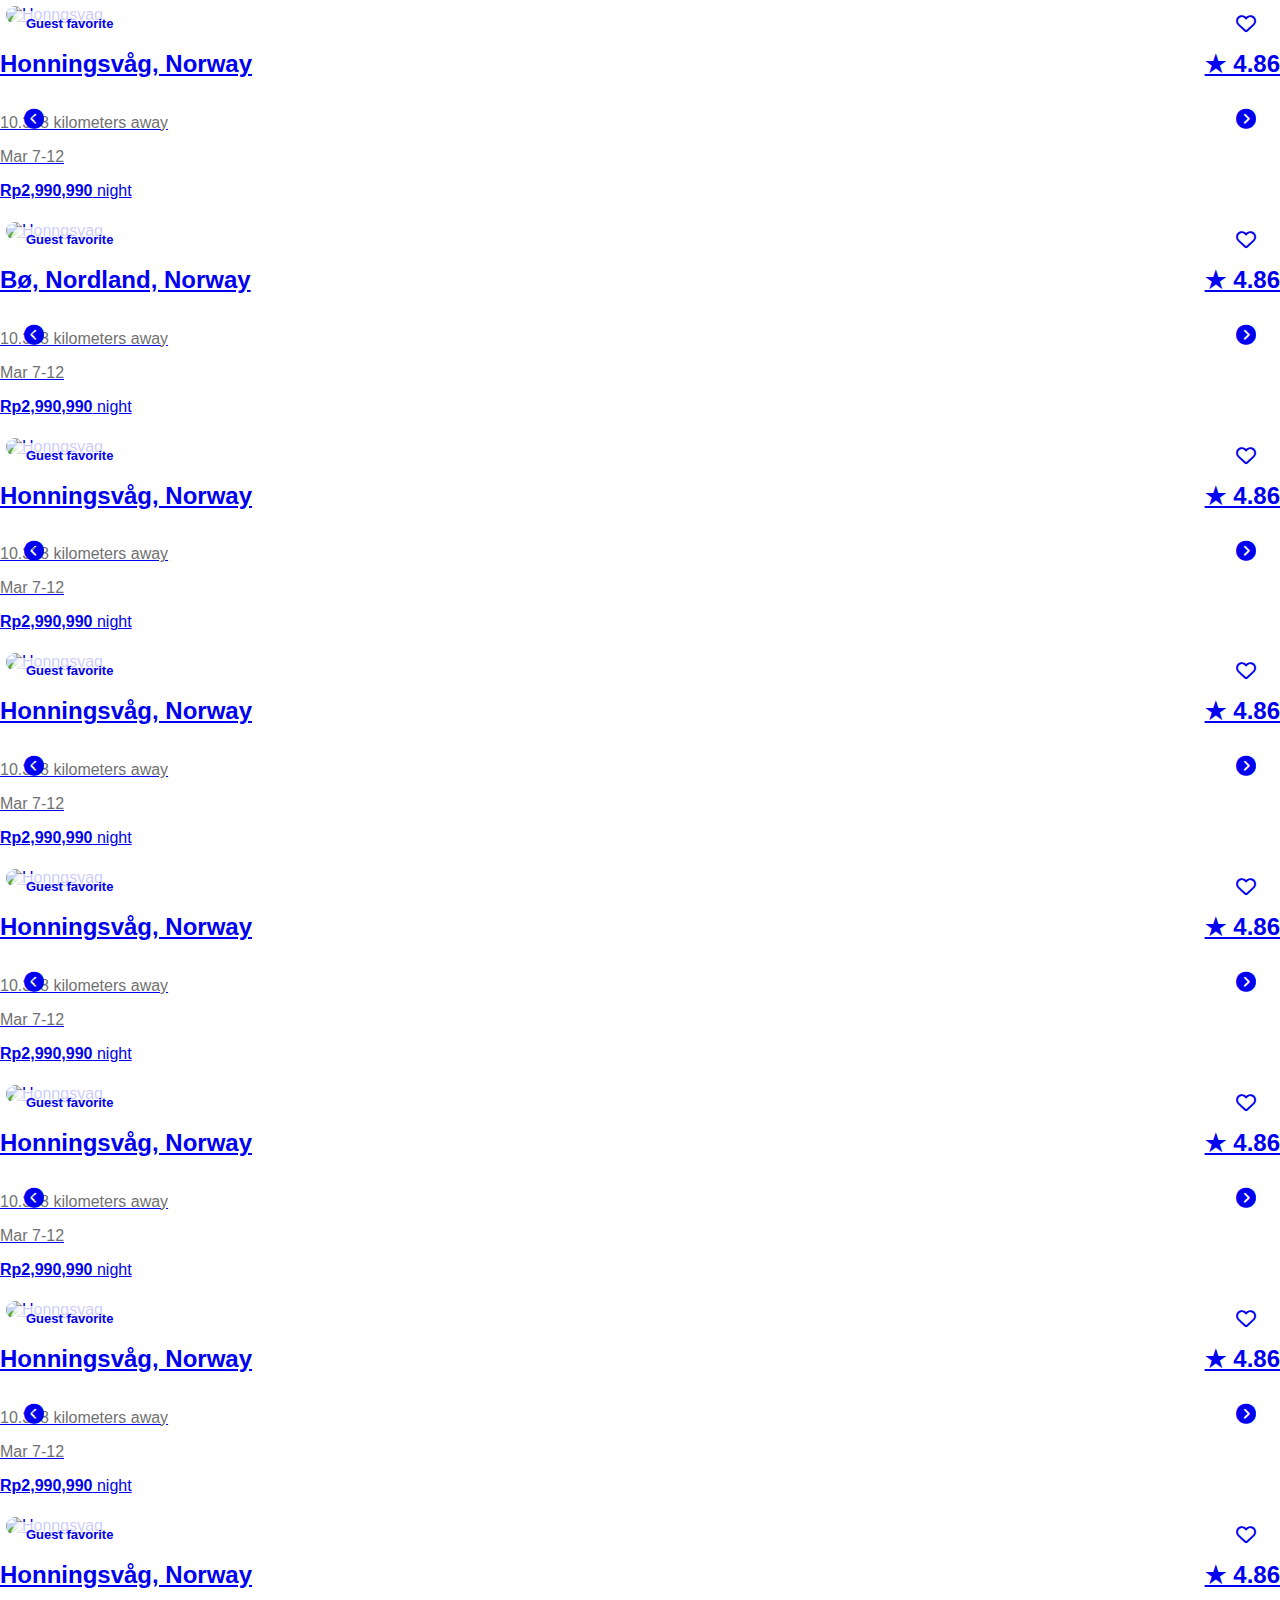
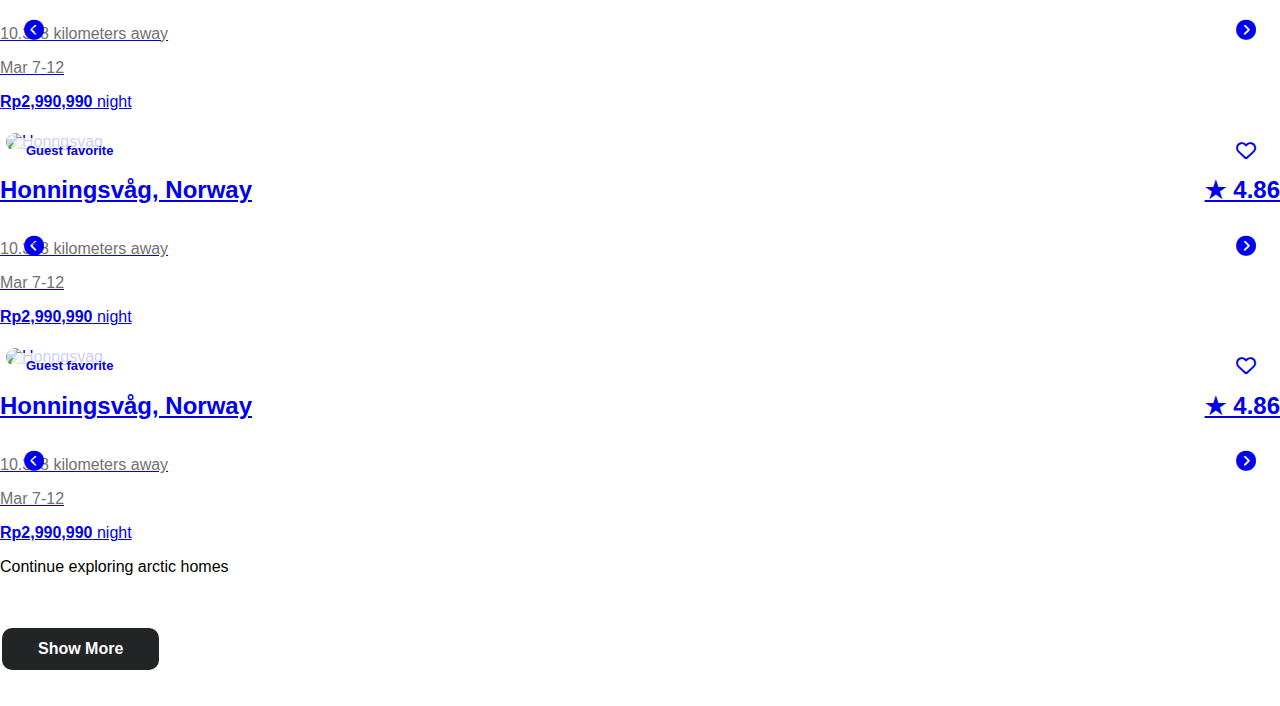
==== Home/index.html @ 11667d4b "add login signup" ====
<!DOCTYPE html>
<html lang="en">

<head>
    <meta charset="UTF-8">
    <meta name="viewport" content="width=device-width, initial-scale=1.0">
    <link rel="stylesheet" href="style.css">
    <link rel="stylesheet" href="https://cdnjs.cloudflare.com/ajax/libs/font-awesome/6.5.1/css/all.min.css">
    <script src="https://cdn.tailwindcss.com"></script>
    <link rel="icon" href=
    "https://i.pinimg.com/originals/5e/10/d7/5e10d70b73f61c76194ef63da8f5c22a.png"
              type="image/x-icon">
    <title>Airbnb | Home</title>

</head>

<body>
    <main>
        <section class="flex products">
            <a href="#">
                <div class="card-product">
                    <img class="img-products"
                        src="https://a0.muscache.com/im/pictures/miso/Hosting-850769713572940614/original/b18991bd-465f-49c8-bf20-97c45ea4c279.jpeg?im_w=720"
                        alt="Honngsvag">
                    <div class="mx-2">
                        <div>
                            <h2 class="text-fav">Guest favorite</h2>
                            <div class="zoom love-product "><i class="fa-regular fa-heart fill-white text-white"></i></div>
                            <div class="zoom arrow-product-r"><i class="fas fa-chevron-circle-right text-white"></i></div>
                            <div class="zoom arrow-product-l"><i class="fas fa-chevron-circle-left text-white"></i></div>
                        </div>
                        <div class="rating">
                            <h2>Honningsvåg, Norway</h2>
                            <h2 class="right">&#9733; 4.86</h2>
                        </div>
                        <p class="color-prdct">10.338 kilometers away</p>
                        <p class="color-prdct">Mar 7-12</p>
                        <p><strong>Rp2,990,990</strong> night</p>
                    </div>
                </div>
            </a>

            <a href="#">
                <div class="card-product">
                    <img class="img-products"
                        src="https://a0.muscache.com/im/pictures/miso/Hosting-50545526/original/af14ce0b-481e-41be-88d1-b84758f578e5.jpeg?im_w=720"
                        alt="Honngsvag">
                    <div class="mx-2">
                        <div>
                            <h2 class="text-fav">Guest favorite</h2>
                            <div class="zoom love-product "><i class="fa-regular fa-heart fill-white text-white"></i></div>
                            <div class="zoom arrow-product-r"><i class="fas fa-chevron-circle-right text-white"></i></div>
                            <div class="zoom arrow-product-l"><i class="fas fa-chevron-circle-left text-white"></i></div>
                        </div>
                        <div class="rating">
                            <h2>Bø, Nordland, Norway</h2>
                            <h2 class="right">&#9733; 4.86</h2>
                        </div>
                        <p class="color-prdct">10.338 kilometers away</p>
                        <p class="color-prdct">Mar 7-12</p>
                        <p><strong>Rp2,990,990</strong> night</p>
                    </div>
                </div>
            </a>

            <a href="#">
                <div class="card-product">
                    <img class="img-products"
                        src="https://a0.muscache.com/im/pictures/181d4be2-6cb2-4306-94bf-89aa45c5de66.jpg?im_w=720"
                        alt="Honngsvag">
                    <div class="mx-2">
                        <div>
                            <h2 class="text-fav">Guest favorite</h2>
                            <div class="zoom love-product "><i class="fa-regular fa-heart fill-white text-white"></i></div>
                            <div class="zoom arrow-product-r"><i class="fas fa-chevron-circle-right text-white"></i></div>
                            <div class="zoom arrow-product-l"><i class="fas fa-chevron-circle-left text-white"></i></div>
                        </div>
                        <div class="rating">
                            <h2>Honningsvåg, Norway</h2>
                            <h2 class="right">&#9733; 4.86</h2>
                        </div>
                        <p class="color-prdct">10.338 kilometers away</p>
                        <p class="color-prdct">Mar 7-12</p>
                        <p><strong>Rp2,990,990</strong> night</p>
                    </div>
                </div>
            </a>

            <a href="#">
                <div class="card-product">
                    <img class="img-products"
                        src="https://a0.muscache.com/im/pictures/be5ec43d-245a-4c09-9bb7-a5e1b8eb56b3.jpg?im_w=320"
                        alt="Honngsvag">
                    <div class="mx-2">
                        <div>
                            <h2 class="text-fav">Guest favorite</h2>
                            <div class="zoom love-product "><i class="fa-regular fa-heart fill-white text-white"></i></div>
                            <div class="zoom arrow-product-r"><i class="fas fa-chevron-circle-right text-white"></i></div>
                            <div class="zoom arrow-product-l"><i class="fas fa-chevron-circle-left text-white"></i></div>
                        </div>
                        <div class="rating">
                            <h2>Honningsvåg, Norway</h2>
                            <h2 class="right">&#9733; 4.86</h2>
                        </div>
                        <p class="color-prdct">10.338 kilometers away</p>
                        <p class="color-prdct">Mar 7-12</p>
                        <p><strong>Rp2,990,990</strong> night</p>
                    </div>
                </div>
            </a>

            <a href="#">
                <div class="card-product">
                    <img class="img-products"
                        src="https://a0.muscache.com/im/pictures/miso/Hosting-759790852861911349/original/1af736a3-de22-4c2a-9a0b-1b6eaac7f7e6.jpeg?im_w=320"
                        alt="Honngsvag">
                    <div class="mx-2">
                        <div>
                            <h2 class="text-fav">Guest favorite</h2>
                            <div class="zoom love-product "><i class="fa-regular fa-heart fill-white text-white"></i></div>
                            <div class="zoom arrow-product-r"><i class="fas fa-chevron-circle-right text-white"></i></div>
                            <div class="zoom arrow-product-l"><i class="fas fa-chevron-circle-left text-white"></i></div>
                        </div>
                        <div class="rating">
                            <h2>Honningsvåg, Norway</h2>
                            <h2 class="right">&#9733; 4.86</h2>
                        </div>
                        <p class="color-prdct">10.338 kilometers away</p>
                        <p class="color-prdct">Mar 7-12</p>
                        <p><strong>Rp2,990,990</strong> night</p>
                    </div>
                </div>
            </a>

            <a href="#">
                <div class="card-product">
                    <img class="img-products"
                        src="https://a0.muscache.com/im/pictures/miso/Hosting-576388435268826012/original/d9ff6c5a-8bdf-4ed6-a1e0-57ec942af052.jpeg?im_w=320"
                        alt="Honngsvag">
                    <div class="mx-2">
                        <div>
                            <h2 class="text-fav">Guest favorite</h2>
                            <div class="zoom love-product "><i class="fa-regular fa-heart fill-white text-white"></i></div>
                            <div class="zoom arrow-product-r"><i class="fas fa-chevron-circle-right text-white"></i></div>
                            <div class="zoom arrow-product-l"><i class="fas fa-chevron-circle-left text-white"></i></div>
                        </div>
                        <div class="rating">
                            <h2>Honningsvåg, Norway</h2>
                            <h2 class="right">&#9733; 4.86</h2>
                        </div>
                        <p class="color-prdct">10.338 kilometers away</p>
                        <p class="color-prdct">Mar 7-12</p>
                        <p><strong>Rp2,990,990</strong> night</p>
                    </div>
                </div>
            </a>

            <a href="#">
                <div class="card-product">
                    <img class="img-products"
                        src="https://a0.muscache.com/im/pictures/miso/Hosting-51907005/original/9c25628e-1da0-4ee4-b08e-dbb361a9d0fc.jpeg?im_w=320"
                        alt="Honngsvag">
                    <div class="mx-2">
                        <div>
                            <h2 class="text-fav">Guest favorite</h2>
                            <div class="zoom love-product "><i class="fa-regular fa-heart fill-white text-white"></i></div>
                            <div class="zoom arrow-product-r"><i class="fas fa-chevron-circle-right text-white"></i></div>
                            <div class="zoom arrow-product-l"><i class="fas fa-chevron-circle-left text-white"></i></div>
                        </div>
                        <div class="rating">
                            <h2>Honningsvåg, Norway</h2>
                            <h2 class="right">&#9733; 4.86</h2>
                        </div>
                        <p class="color-prdct">10.338 kilometers away</p>
                        <p class="color-prdct">Mar 7-12</p>
                        <p><strong>Rp2,990,990</strong> night</p>
                    </div>
                </div>
            </a>

            <a href="#">
                <div class="card-product">
                    <img class="img-products"
                        src="https://a0.muscache.com/im/pictures/miso/Hosting-819388677657885788/original/64fb73af-00ae-4266-b5ba-bef083f0f4b9.jpeg?im_w=320"
                        alt="Honngsvag">
                    <div class="mx-2">
                        <div>
                            <h2 class="text-fav">Guest favorite</h2>
                            <div class="zoom love-product "><i class="fa-regular fa-heart fill-white text-white"></i></div>
                            <div class="zoom arrow-product-r"><i class="fas fa-chevron-circle-right text-white"></i></div>
                            <div class="zoom arrow-product-l"><i class="fas fa-chevron-circle-left text-white"></i></div>
                        </div>
                        <div class="rating">
                            <h2>Honningsvåg, Norway</h2>
                            <h2 class="right">&#9733; 4.86</h2>
                        </div>
                        <p class="color-prdct">10.338 kilometers away</p>
                        <p class="color-prdct">Mar 7-12</p>
                        <p><strong>Rp2,990,990</strong> night</p>
                    </div>
                </div>
            </a>

            <a href="#">
                <div class="card-product">
                    <img class="img-products"
                        src="https://a0.muscache.com/im/pictures/158e4e87-3fb7-4d08-aecd-696dbe3e45a0.jpg?im_w=320"
                        alt="Honngsvag">
                    <div class="mx-2">
                        <div>
                            <h2 class="text-fav">Guest favorite</h2>
                            <div class="zoom love-product "><i class="fa-regular fa-heart fill-white text-white"></i></div>
                            <div class="zoom arrow-product-r"><i class="fas fa-chevron-circle-right text-white"></i></div>
                            <div class="zoom arrow-product-l"><i class="fas fa-chevron-circle-left text-white"></i></div>
                        </div>
                        <div class="rating">
                            <h2>Honningsvåg, Norway</h2>
                            <h2 class="right">&#9733; 4.86</h2>
                        </div>
                        <p class="color-prdct">10.338 kilometers away</p>
                        <p class="color-prdct">Mar 7-12</p>
                        <p><strong>Rp2,990,990</strong> night</p>
                    </div>
                </div>
            </a>

            <a href="#">
                <div class="card-product">
                    <img class="img-products"
                        src="https://a0.muscache.com/im/pictures/3ada8472-2788-4ded-ba72-88437f5b57d5.jpg?im_w=320"
                        alt="Honngsvag">
                    <div class="mx-2">
                        <div>
                            <h2 class="text-fav">Guest favorite</h2>
                            <div class="zoom love-product "><i class="fa-regular fa-heart fill-white text-white"></i></div>
                            <div class="zoom arrow-product-r"><i class="fas fa-chevron-circle-right text-white"></i></div>
                            <div class="zoom arrow-product-l"><i class="fas fa-chevron-circle-left text-white"></i></div>
                        </div>
                        <div class="rating">
                            <h2>Honningsvåg, Norway</h2>
                            <h2 class="right">&#9733; 4.86</h2>
                        </div>
                        <p class="color-prdct">10.338 kilometers away</p>
                        <p class="color-prdct">Mar 7-12</p>
                        <p><strong>Rp2,990,990</strong> night</p>
                    </div>
                </div>
            </a>
        </section>
        <div class="my-16 text-center">
            <p class="font-bold">Continue exploring arctic homes</p>
            <button class=" my-6 button button1">Show More</button>
        </div>
        </div>
    </main>
</body>

</html>
---- Home/style.css ----
body {
    font-family: 'Arial', sans-serif;
    margin: 0;
    padding: 0;
}
.card-product{
    position: relative;
}
.products{
flex-wrap:wrap;
align-items: center;
justify-content: center;
}
.color-prdct{
    color: #717171;
}
.img-products{
    width:250px;
    height:250px;
    border-radius:10px;
    margin:6px;
    object-fit: cover;
}
.text-fav {
    font-size:small;
    position: absolute;
    margin:6px;
    top: 5px;
    left: 5px;
    background-color: rgba(255, 255, 255, 0.8); /* Adjust the background color and opacity */
    padding: 5px 15px;
    border-radius: 40px;
    box-sizing: border-box;
    -webkit-user-select:none;
    -moz-user-select:none;
    user-select:none;
  }
.rating{
    display:flex;
    justify-content:space-between;
}
.button {
    background-color: #222425 ;
    font-weight: bold;
    border: none;
    color: white;
    padding: 12px 36px;
    text-align: center;
    text-decoration: none;
    display: inline-block;
    font-size: 16px;
    margin: 36px 2px;
    transition-duration: 0.4s;
    cursor: pointer;
  }

.button1 {
    background-color:#222425; 
    color: white; 
    border:none;
    border-radius: 10px;
  }
  
  .button1:hover {
    background-color: black;
    color: white;
  }

  .zoom {
    transition: transform .2s; /* Animation */
    margin: 0 auto;
    transform: scale(1.25)
  }
  .zoom:hover {
    transform: scale(1.5); /* (150% zoom - Note: if the zoom is too large, it will go outside of the viewport) */
  }

  .love-product{
    position: absolute;
    margin: 6px;
    top: 5px;
    right: 5px;
    padding: 5px 15px;
  }

  .arrow-product-r{
    position: absolute;
    margin: 6px;
    top: 100px;
    right: 5px;
    padding: 5px 15px;
  }

  .arrow-product-l{
    position: absolute;
    margin: 6px;
    top: 100px;
    left: 5px;
    padding: 5px 15px;
  }
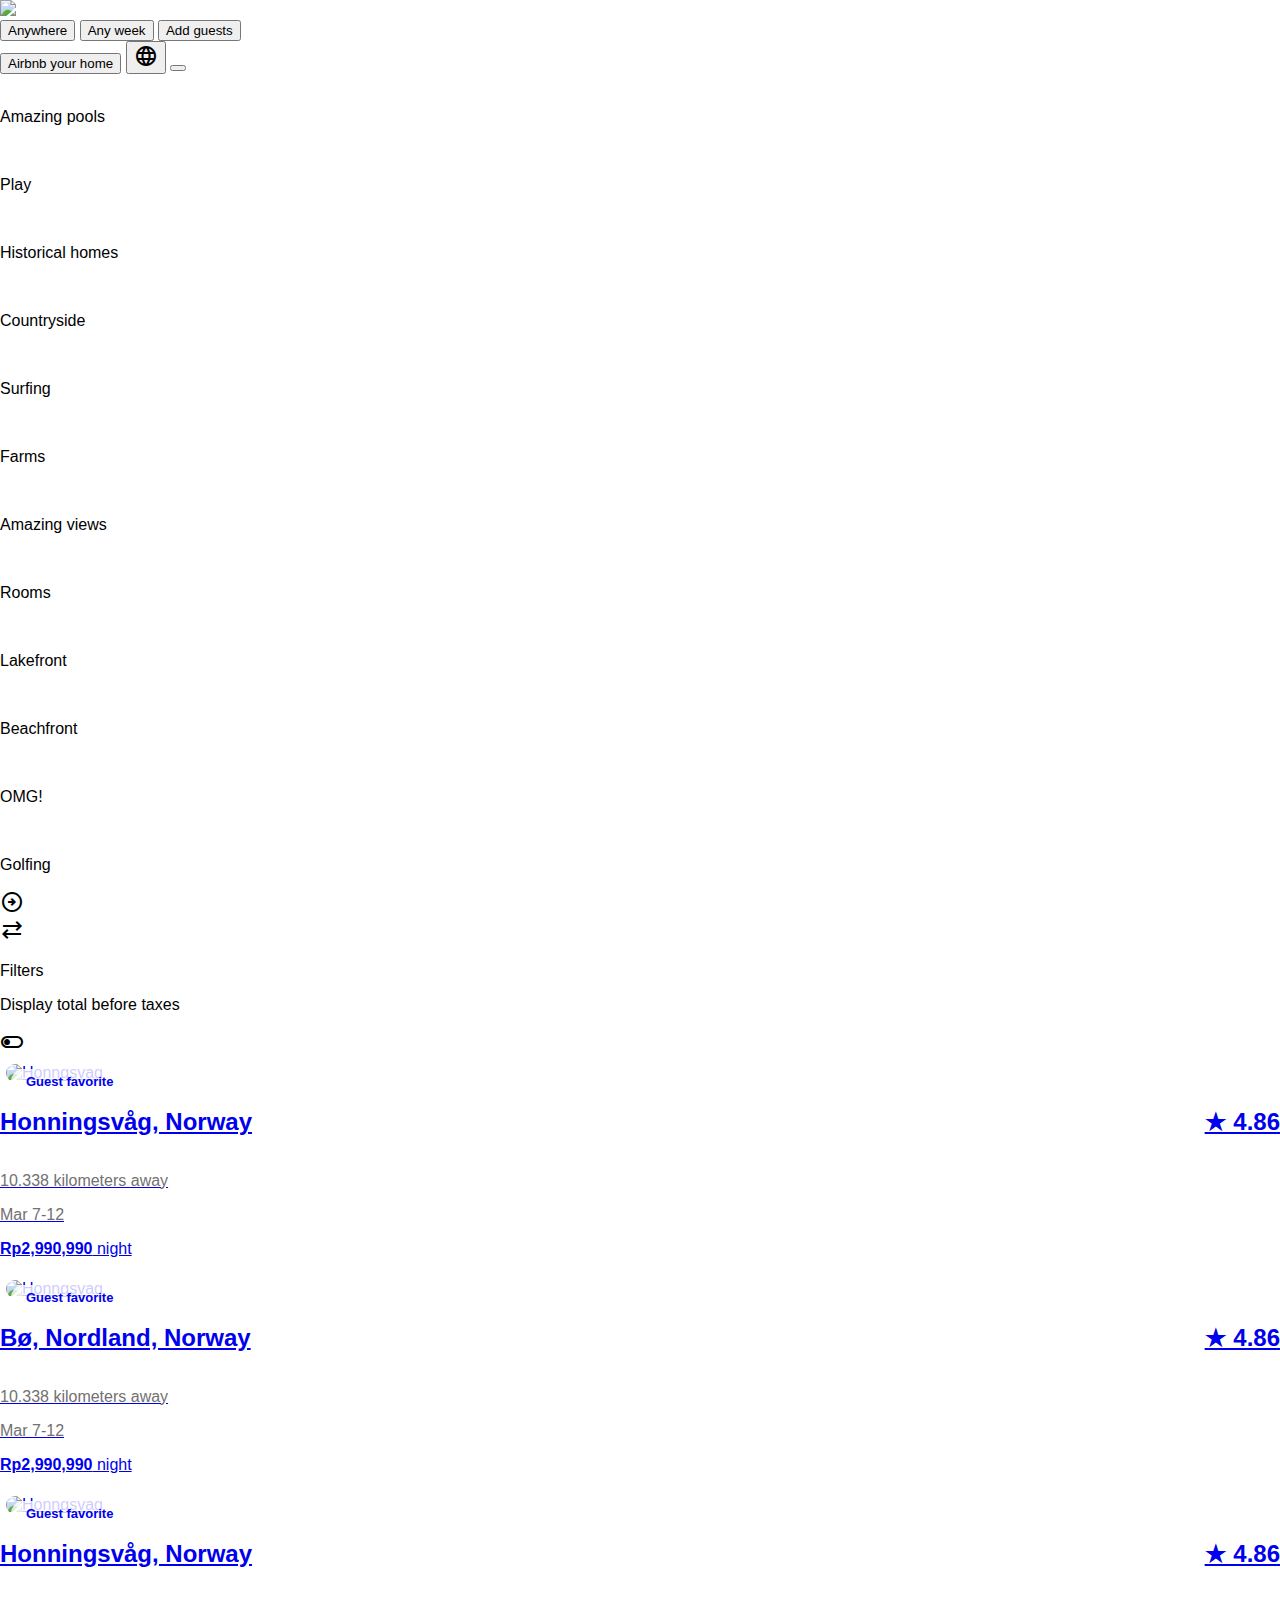
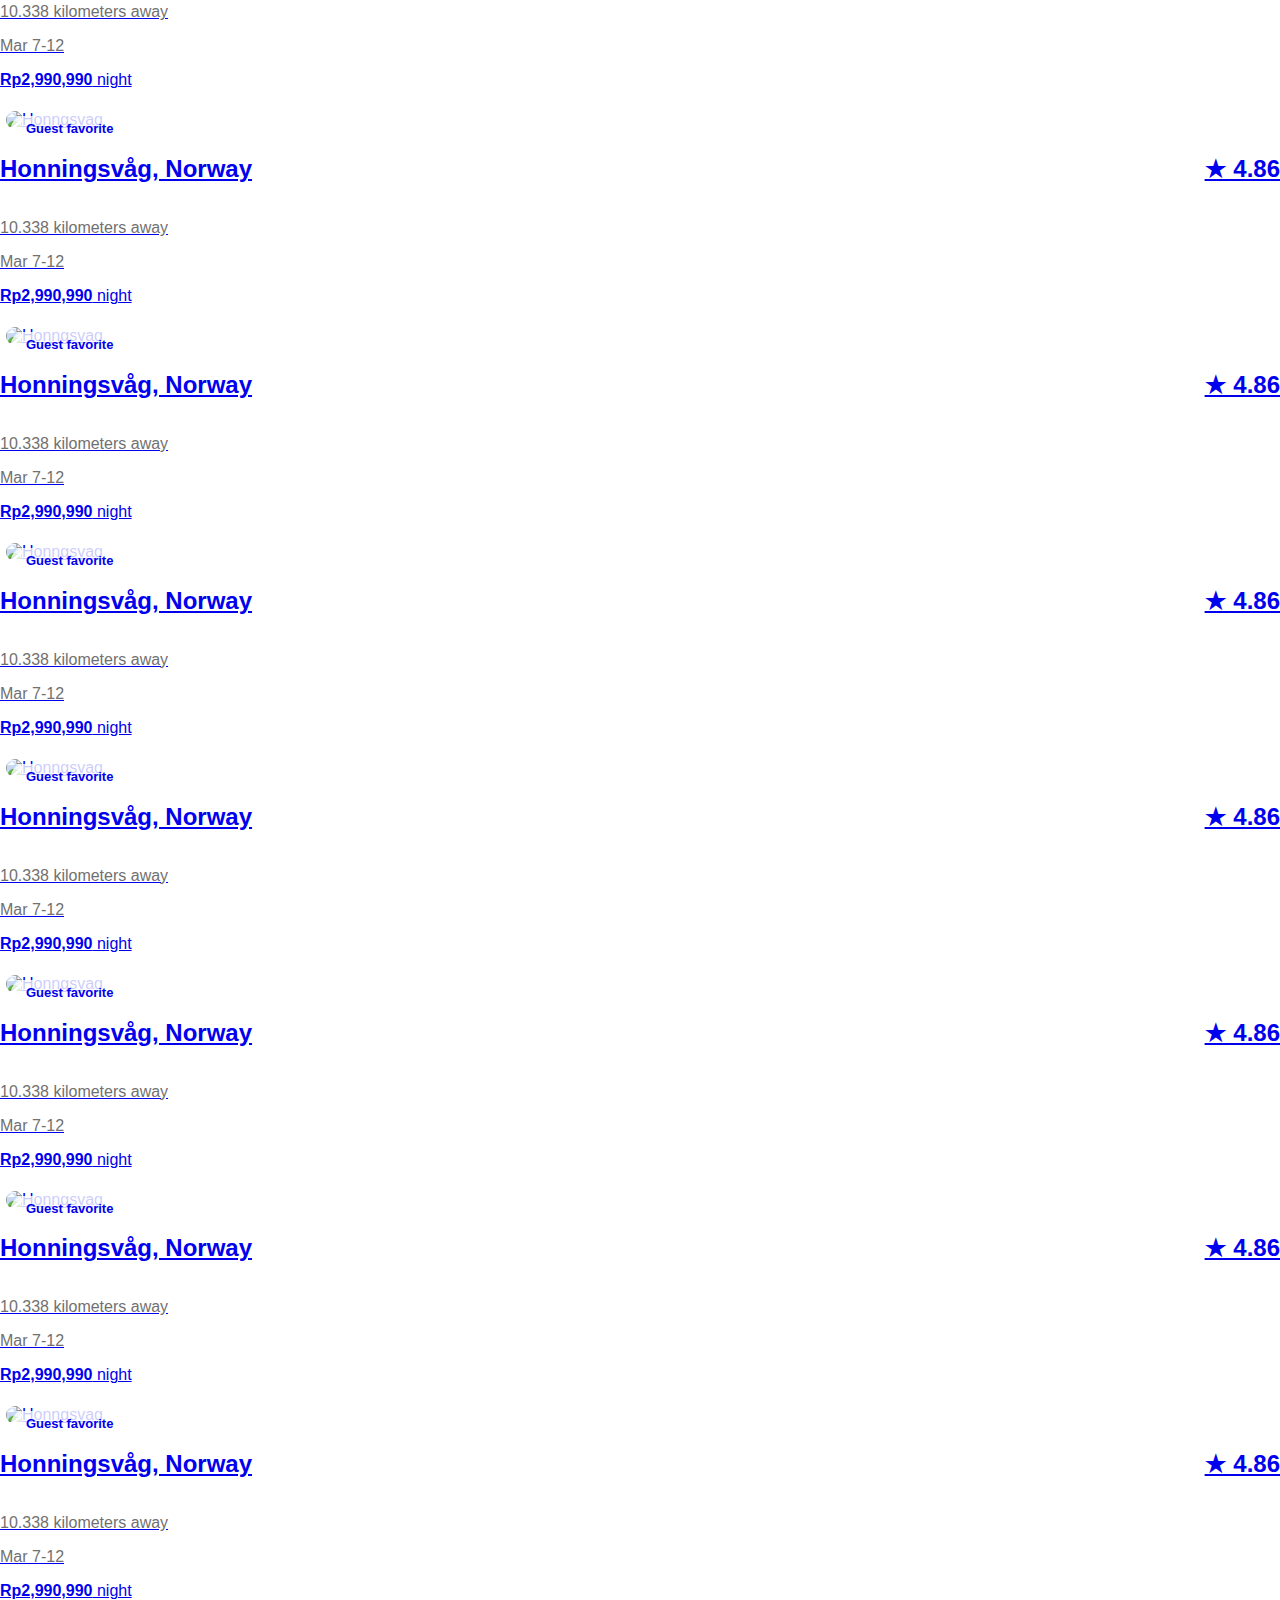
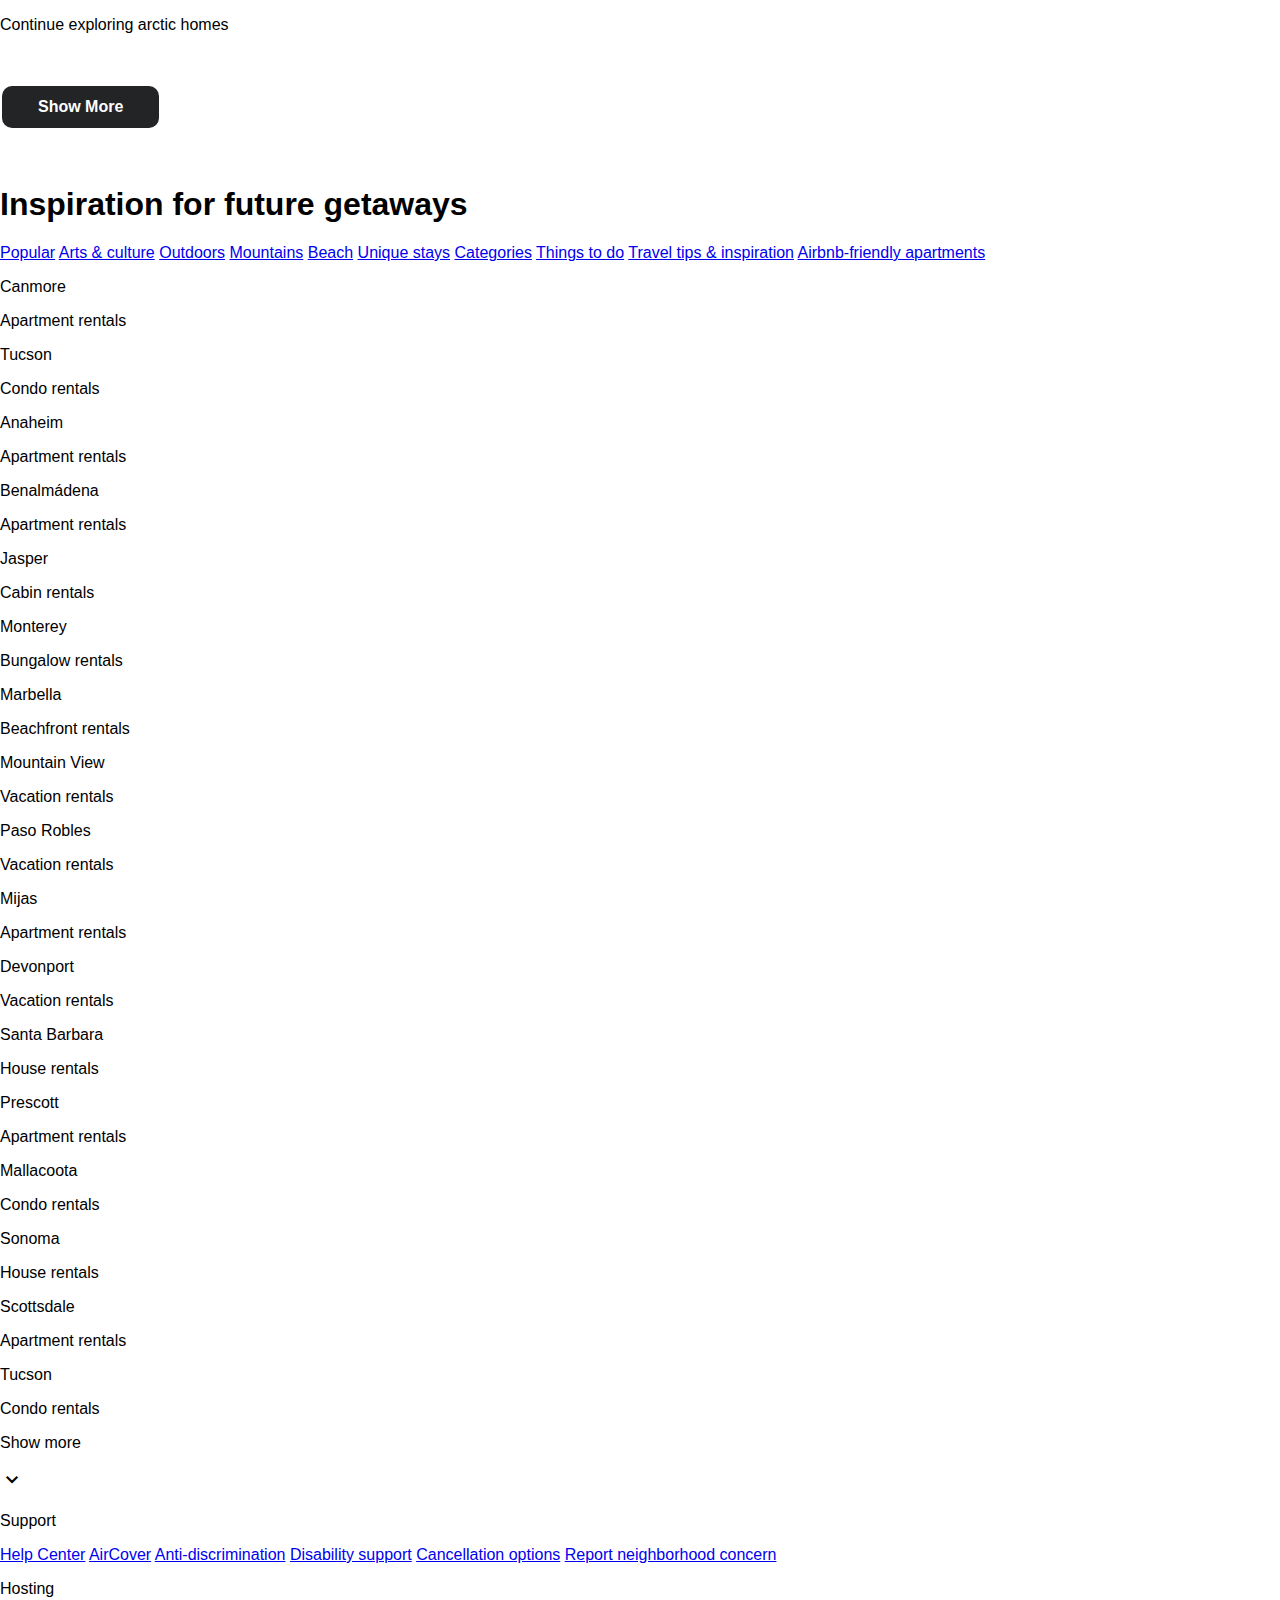
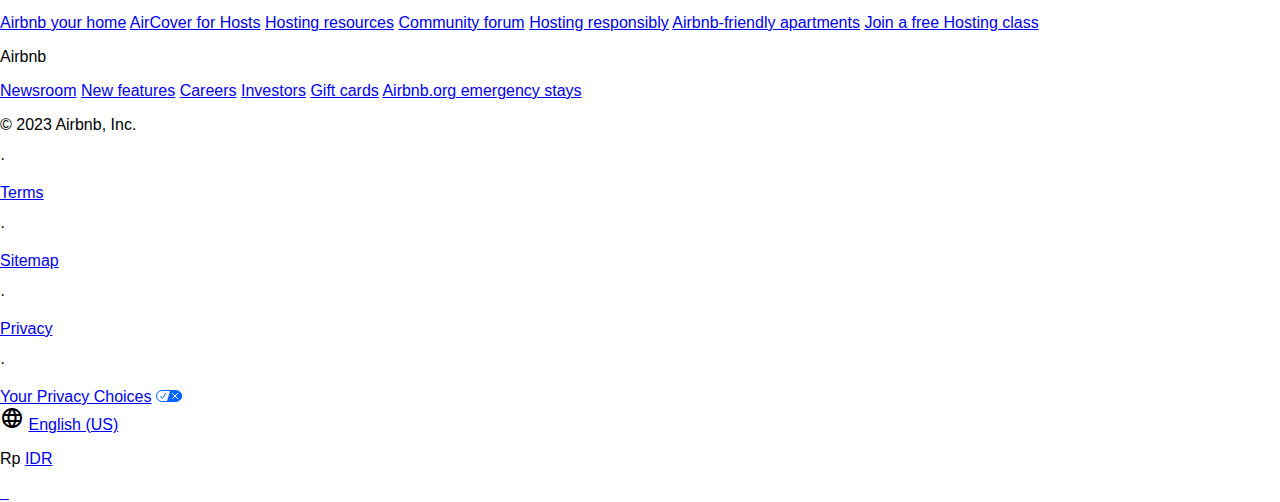
==== commit 8580b7eb: "home" ====
--- a/Home/index.html
+++ b/Home/index.html
@@ -3,18 +3,130 @@
 
 <head>
     <meta charset="UTF-8">
+    <meta http-equiv="X-UA-Compatible" content="IE=edge">
     <meta name="viewport" content="width=device-width, initial-scale=1.0">
-    <link rel="stylesheet" href="style.css">
-    <link rel="stylesheet" href="https://cdnjs.cloudflare.com/ajax/libs/font-awesome/6.5.1/css/all.min.css">
+    <link rel="stylesheet" href="https://cdnjs.cloudflare.com/ajax/libs/font-awesome/6.5.1/css/all.min.css"
+        integrity="sha512-DTOQO9RWCH3ppGqcWaEA1BIZOC6xxalwEsw9c2QQeAIftl+Vegovlnee1c9QX4TctnWMn13TZye+giMm8e2LwA=="
+        crossorigin="anonymous" referrerpolicy="no-referrer" />
+    <link rel="stylesheet" href="https://fonts.googleapis.com/css2?family=Material+Symbols+Outlined" />
+     <link rel="stylesheet" href="style.css">
     <script src="https://cdn.tailwindcss.com"></script>
-    <link rel="icon" href=
-    "https://i.pinimg.com/originals/5e/10/d7/5e10d70b73f61c76194ef63da8f5c22a.png"
-              type="image/x-icon">
     <title>Airbnb | Home</title>
 
 </head>
 
 <body>
+    <header>
+        <div
+            class="h-20 w-screen py-[10px] flex justify-between ps-8 pe-16 w-screen border-b-[1px] items-center fixed top-0 bg-white z-50">
+            <img src="https://upload.wikimedia.org/wikipedia/commons/thumb/6/69/Airbnb_Logo_B%C3%A9lo.svg/1200px-Airbnb_Logo_B%C3%A9lo.svg.png"
+                class=" object-cover w-28">
+            <div class="pl-[200px] px-8">
+                <div
+                    class="flex items-center justify-start w-[340px] rounded-full shadow-sm hover:shadow-md h-12 border">
+                    <button class="border-r-2 border-gray-100 px-4 text-sm font-medium">Anywhere</button>
+                    <button class="border-r-2 border-gray-100 px-4 text-sm font-medium">Any week</button>
+                    <button class="border-gray-100 px-4 gray-text text-sm font-medium">Add guests</button>
+                    <i class="fa-solid fa-magnifying-glass bg-red-500 text-white rounded-full p-2 hover:bg-red-600"></i>
+                </div>
+            </div>
+
+            <div>
+                <div class="flex justify-end items-center gap-1">
+                    <button class="px-4 py-3 text-sm font-medium hover:bg-gray-100 hover:rounded-full">Airbnb your
+                        home</button>
+                    <button class="p-3 flex items-center text-sm font-medium hover:bg-gray-100 hover:rounded-full">
+                        <span class="material-symbols-outlined">language</span>
+                    </button>
+                    <a href="#"
+                        class="flex justify-evenly items-center gap-2 rounded-full border shadow-sm h-10 w-20 py-6 pl-3 pr-2 hover:shadow-md hover:cursor-pointer">
+                        <i class="fa-solid fa-bars"></i>
+                        <button class="bg-gray-500 text-white rounded-full text-center w-7 h-7"><i
+                                class="fa-solid fa-user"></i></button>
+                    </a>
+                </div>
+            </div>
+        </div>
+        </div>
+
+        <!-- Catagory -->
+        <div class="flex items-center shadow-sm  h-24 w-screen space-x-5 fixed top-[80px] bg-white z-40">
+            <div class="flex items-center space-x-3">
+                <div class="flex flex-col items-center text-gray-400 hover:text-black gap-2 pl-8">
+                    <img src="https://a0.muscache.com/pictures/3fb523a0-b622-4368-8142-b5e03df7549b.jpg" alt=""
+                        class="h-7">
+                    <p class="text-xs font-normal">Amazing pools</p>
+                </div>
+                <div class="flex flex-col items-center text-gray-400 hover:text-black gap-2">
+                    <img src="https://a0.muscache.com/pictures/f0c5ca0f-5aa0-4fe5-b38d-654264bacddf.jpg" alt=""
+                        class="h-7">
+                    <p class="text-xs font-normal">Play</p>
+                </div>
+                <div class="flex flex-col items-center text-gray-400 hover:text-black gap-2">
+                    <img src="https://a0.muscache.com/pictures/33dd714a-7b4a-4654-aaf0-f58ea887a688.jpg" alt=""
+                        class="h-7">
+                    <p class="text-xs font-normal">Historical homes</p>
+                </div>
+                <div class="flex flex-col items-center text-gray-400 hover:text-black gap-2">
+                    <img src="https://a0.muscache.com/pictures/6ad4bd95-f086-437d-97e3-14d12155ddfe.jpg" alt=""
+                        class="h-7">
+                    <p class="text-xs font-normal">Countryside</p>
+                </div>
+                <div class="flex flex-col items-center text-gray-400 hover:text-black gap-2">
+                    <img src="https://a0.muscache.com/pictures/957f8022-dfd7-426c-99fd-77ed792f6d7a.jpg" alt=""
+                        class="h-7">
+                    <p class="text-xs font-normal">Surfing</p>
+                </div>
+                <div class="flex flex-col items-center text-gray-400 hover:text-black gap-2">
+                    <img src="https://a0.muscache.com/pictures/aaa02c2d-9f0d-4c41-878a-68c12ec6c6bd.jpg" alt=""
+                        class="h-7">
+                    <p class="text-xs font-normal">Farms</p>
+                </div>
+                <div class="flex flex-col items-center text-gray-400 hover:text-black gap-2">
+                    <img src="https://a0.muscache.com/pictures/3b1eb541-46d9-4bef-abc4-c37d77e3c21b.jpg" alt=""
+                        class="h-7">
+                    <p class="text-xs font-normal">Amazing views</p>
+                </div>
+                <div class="flex flex-col items-center text-gray-400 hover:text-black gap-2">
+                    <img src="https://a0.muscache.com/pictures/7630c83f-96a8-4232-9a10-0398661e2e6f.jpg" alt=""
+                        class="h-7">
+                    <p class="text-xs font-normal">Rooms</p>
+                </div>
+                <div class="flex flex-col items-center text-gray-400 hover:text-black gap-2">
+                    <img src="	https://a0.muscache.com/pictures/677a041d-7264-4c45-bb72-52bff21eb6e8.jpg" alt=""
+                        class="h-7">
+                    <p class="text-xs font-normal">Lakefront</p>
+                </div>
+                <div class="flex flex-col items-center text-gray-400 hover:text-black gap-2">
+                    <img src="	https://a0.muscache.com/pictures/bcd1adc0-5cee-4d7a-85ec-f6730b0f8d0c.jpg" alt=""
+                        class="h-7">
+                    <p class="text-xs font-normal">Beachfront</p>
+                </div>
+                <div class="flex flex-col items-center text-gray-400 hover:text-black gap-2">
+                    <img src="https://a0.muscache.com/pictures/c5a4f6fc-c92c-4ae8-87dd-57f1ff1b89a6.jpg" alt=""
+                        class="h-7">
+                    <p class="text-xs font-normal">OMG!</p>
+                </div>
+                <div class="flex flex-col items-center text-gray-400 hover:text-black gap-2">
+                    <img src="https://a0.muscache.com/pictures/6b639c8d-cf9b-41fb-91a0-91af9d7677cc.jpg" alt=""
+                        class="h-7">
+                    <p class="text-xs font-normal">Golfing</p>
+                </div>
+            </div>
+            <span class="material-symbols-outlined pl-4">arrow_circle_right</span>
+            <div class="flex justify-around items-center rounded-xl shadow-md h-12 w-24 border">
+                <span class="material-symbols-outlined">sync_alt</span>
+                <p class="text-xs font-normal">Filters</p>
+            </div>
+            <div class="flex justify-around items-center rounded-xl shadow-md h-12 w-[220px] border">
+                <p class="text-xs font-normal">Display total before taxes</p>
+                <span class="material-symbols-outlined">
+                    toggle_off
+                </span>
+            </div>
+        </div>
+    </header>
+
     <main>
         <section class="flex products">
             <a href="#">
@@ -253,6 +365,190 @@
         </div>
         </div>
     </main>
+
+    <!-- footer -->
+    <footer>
+        <div class="px-10 border-t-[1px] w-screen bg-gray-100 py-10">
+            <h1 class="text-xl font-bold pb-5">Inspiration for future getaways</h1>
+            <div class="flex space-x-5 border-b-[1px]">
+                <a href="#" class="text-sm font-bold text-gray-700 pb-3">Popular</a>
+                <a href="#" class="text-sm font-bold text-gray-400">Arts & culture</a>
+                <a href="#" class="text-sm font-bold text-gray-400">Outdoors</a>
+                <a href="#" class="text-sm font-bold text-gray-400">Mountains</a>
+                <a href="#" class="text-sm font-bold text-gray-400">Beach</a>
+                <a href="#" class="text-sm font-bold text-gray-400">Unique stays</a>
+                <a href="#" class="text-sm font-bold text-gray-400">Categories</a>
+                <a href="#" class="text-sm font-bold text-gray-400">Things to do</a>
+                <a href="#" class="text-sm font-bold text-gray-400">Travel tips & inspiration</a>
+                <a href="#" class="text-sm font-bold text-gray-400">Airbnb-friendly apartments</a>
+            </div>
+            <div class="grid grid-cols-6 pt-6">
+                <div>
+                    <div class="hover:cursor-pointer pb-4">
+                        <p class="text-sm font-medium">Canmore</p>
+                        <p class="text-sm text-gray-500">Apartment rentals</p>
+                    </div>
+                    <div class="hover:cursor-pointer pb-4">
+                        <p class="text-sm font-medium">Tucson</p>
+                        <p class="text-sm text-gray-500">Condo rentals</p>
+                    </div>
+                    <div class="hover:cursor-pointer pb-4">
+                        <p class="text-sm font-medium">Anaheim</p>
+                        <p class="text-sm text-gray-500">Apartment rentals</p>
+                    </div>
+                </div>
+                <div>
+                    <div class="hover:cursor-pointer pb-4">
+                        <p class="text-sm font-medium">Benalmádena</p>
+                        <p class="text-sm text-gray-500">Apartment rentals</p>
+                    </div>
+                    <div class="hover:cursor-pointer pb-4">
+                        <p class="text-sm font-medium">Jasper</p>
+                        <p class="text-sm text-gray-500">Cabin rentals</p>
+                    </div>
+                    <div class="hover:cursor-pointer pb-4">
+                        <p class="text-sm font-medium">Monterey</p>
+                        <p class="text-sm text-gray-500">Bungalow rentals</p>
+                    </div>
+                </div>
+                <div>
+                    <div class="hover:cursor-pointer pb-4">
+                        <p class="text-sm font-medium">Marbella</p>
+                        <p class="text-sm text-gray-500">Beachfront rentals</p>
+                    </div>
+                    <div class="hover:cursor-pointer pb-4">
+                        <p class="text-sm font-medium">Mountain View</p>
+                        <p class="text-sm text-gray-500">Vacation rentals</p>
+                    </div>
+                    <div class="hover:cursor-pointer pb-4">
+                        <p class="text-sm font-medium">Paso Robles</p>
+                        <p class="text-sm text-gray-500">Vacation rentals</p>
+                    </div>
+                </div>
+                <div>
+                    <div class="hover:cursor-pointer pb-4">
+                        <p class="text-sm font-medium">Mijas</p>
+                        <p class="text-sm text-gray-500">Apartment rentals</p>
+                    </div>
+                    <div class="hover:cursor-pointer pb-4">
+                        <p class="text-sm font-medium">Devonport</p>
+                        <p class="text-sm text-gray-500">Vacation rentals</p>
+                    </div>
+                    <div class="hover:cursor-pointer pb-4">
+                        <p class="text-sm font-medium">Santa Barbara</p>
+                        <p class="text-sm text-gray-500">House rentals</p>
+                    </div>
+                </div>
+                <div>
+                    <div class="hover:cursor-pointer pb-4">
+                        <p class="text-sm font-medium">Prescott</p>
+                        <p class="text-sm text-gray-500">Apartment rentals</p>
+                    </div>
+                    <div class="hover:cursor-pointer pb-4">
+                        <p class="text-sm font-medium">Mallacoota</p>
+                        <p class="text-sm text-gray-500">Condo rentals</p>
+                    </div>
+                    <div class="hover:cursor-pointer pb-4">
+                        <p class="text-sm font-medium">Sonoma</p>
+                        <p class="text-sm text-gray-500">House rentals</p>
+                    </div>
+                </div>
+                <div>
+                    <div class="hover:cursor-pointer pb-4">
+                        <p class="text-sm font-medium">Scottsdale</p>
+                        <p class="text-sm text-gray-500">Apartment rentals</p>
+                    </div>
+                    <div class="hover:cursor-pointer pb-4">
+                        <p class="text-sm font-medium">Tucson</p>
+                        <p class="text-sm text-gray-500">Condo rentals</p>
+                    </div>
+                    <div class="hover:cursor-pointer pb-4 flex">
+                        <p class="text-sm font-medium">Show more</p>
+                        <span class="material-symbols-outlined">
+                            keyboard_arrow_down
+                        </span>
+                    </div>
+                </div>
+            </div>
+        </div>
+        <div class="px-10 grid grid-cols-3 gap-8 border-t-[1px] w-screen bg-gray-100 py-10">
+            <div class="flex flex-col">
+                <p class="text-sm font-bold text-gray-700 pb-1">Support</p>
+                <a href="#" class="text-sm font-base py-1 hover:underline hover:decoration-solid">Help Center</a>
+                <a href="#" class="text-sm font-base py-1 hover:underline hover:decoration-solid">AirCover</a>
+                <a href="#"
+                    class="text-sm font-base py-1 hover:underline hover:decoration-solid">Anti-discrimination</a>
+                <a href="#" class="text-sm font-base py-1 hover:underline hover:decoration-solid">Disability support</a>
+                <a href="#" class="text-sm font-base py-1 hover:underline hover:decoration-solid">Cancellation
+                    options</a>
+                <a href="#" class="text-sm font-base py-1 hover:underline hover:decoration-solid">Report neighborhood
+                    concern</a>
+            </div>
+            <div class="flex flex-col">
+                <p class="text-sm font-bold text-gray-700 pb-1">Hosting</p>
+                <a href="#" class="text-sm font-base py-1 hover:underline hover:decoration-solid">Airbnb your home</a>
+                <a href="#" class="text-sm font-base py-1 hover:underline hover:decoration-solid">AirCover for Hosts</a>
+                <a href="#" class="text-sm font-base py-1 hover:underline hover:decoration-solid">Hosting resources</a>
+                <a href="#" class="text-sm font-base py-1 hover:underline hover:decoration-solid">Community forum</a>
+                <a href="#" class="text-sm font-base py-1 hover:underline hover:decoration-solid">Hosting
+                    responsibly</a>
+                <a href="#" class="text-sm font-base py-1 hover:underline hover:decoration-solid">Airbnb-friendly
+                    apartments</a>
+                <a href="#" class="text-sm font-base py-1 hover:underline hover:decoration-solid">Join a free Hosting
+                    class</a>
+            </div>
+            <div class="flex flex-col">
+                <p class="text-sm font-bold text-gray-700 pb-1">Airbnb</p>
+                <a href="#" class="text-sm font-base py-1 hover:underline hover:decoration-solid">Newsroom</a>
+                <a href="#" class="text-sm font-base py-1 hover:underline hover:decoration-solid">New features</a>
+                <a href="#" class="text-sm font-base py-1 hover:underline hover:decoration-solid">Careers</a>
+                <a href="#" class="text-sm font-base py-1 hover:underline hover:decoration-solid">Investors</a>
+                <a href="#" class="text-sm font-base py-1 hover:underline hover:decoration-solid">Gift cards</a>
+                <a href="#" class="text-sm font-base py-1 hover:underline hover:decoration-solid">Airbnb.org emergency
+                    stays</a>
+            </div>
+        </div>
+        <div class="h-12 bottom-0 border-t-[1px] w-screen bg-gray-100 flex justify-between items-center px-10">
+            <div class="flex space-x-2 text-sm font-base">
+                <p>© 2023 Airbnb, Inc.</p>
+                <p>·</p>
+                <a href="#" class="hover:underline hover:decoration-solid">Terms</a>
+                <p>·</p>
+                <a href="#" class="hover:underline hover:decoration-solid">Sitemap</a>
+                <p>·</p>
+                <a href="#" class="hover:underline hover:decoration-solid">Privacy</a>
+                <p>·</p>
+                <div class="flex flex-row">
+                    <a href="#" class="hover:underline hover:decoration-solid">Your Privacy Choices</a>
+                    <span class="flex ps-2 items-center"><svg width="26" height="12" fill="none">
+                            <rect x="0.5" y="0.5" width="25" height="11" rx="5.5" fill="#fff"></rect>
+                            <path d="M14 1h7a5 5 0 010 10H11l3-10z" fill="#06F"></path>
+                            <path d="M4.5 6.5l1.774 1.774a.25.25 0 00.39-.049L9.5 3.5" stroke="#06F"
+                                stroke-linecap="round"></path>
+                            <path d="M16.5 3.5L19 6m0 0l2.5 2.5M19 6l2.5-2.5M19 6l-2.5 2.5" stroke="#fff"
+                                stroke-linecap="round"></path>
+                            <rect x="0.5" y="0.5" width="25" height="11" rx="5.5" stroke="#06F"></rect>
+                        </svg></span>
+                </div>
+            </div>
+            <div class="flex space-x-4 text-sm font-medium">
+                <span class="material-symbols-outlined">language</span>
+                <a href="#" class="hover:underline hover:decoration-solid">English (US)</a>
+                <p>Rp <a href="#" class="hover:underline hover:decoration-solid">IDR</a></p>
+                <div class="flex gap-5">
+                    <a href="#">
+                        <img src="https://cdn-icons-png.flaticon.com/512/1051/1051309.png" alt="" class="h-5">
+                    </a>
+                    <a href="#">
+                        <img src="https://cdn-icons-png.flaticon.com/512/25/25347.png" alt="" class="h-5">
+                    </a>
+                    <a href="#">
+                        <img src="https://cdn-icons-png.flaticon.com/512/1400/1400829.png" alt="" class="h-5">
+                    </a>
+                </div>
+            </div>
+        </div>
+    </footer>
 </body>
 
-</html>+</html>
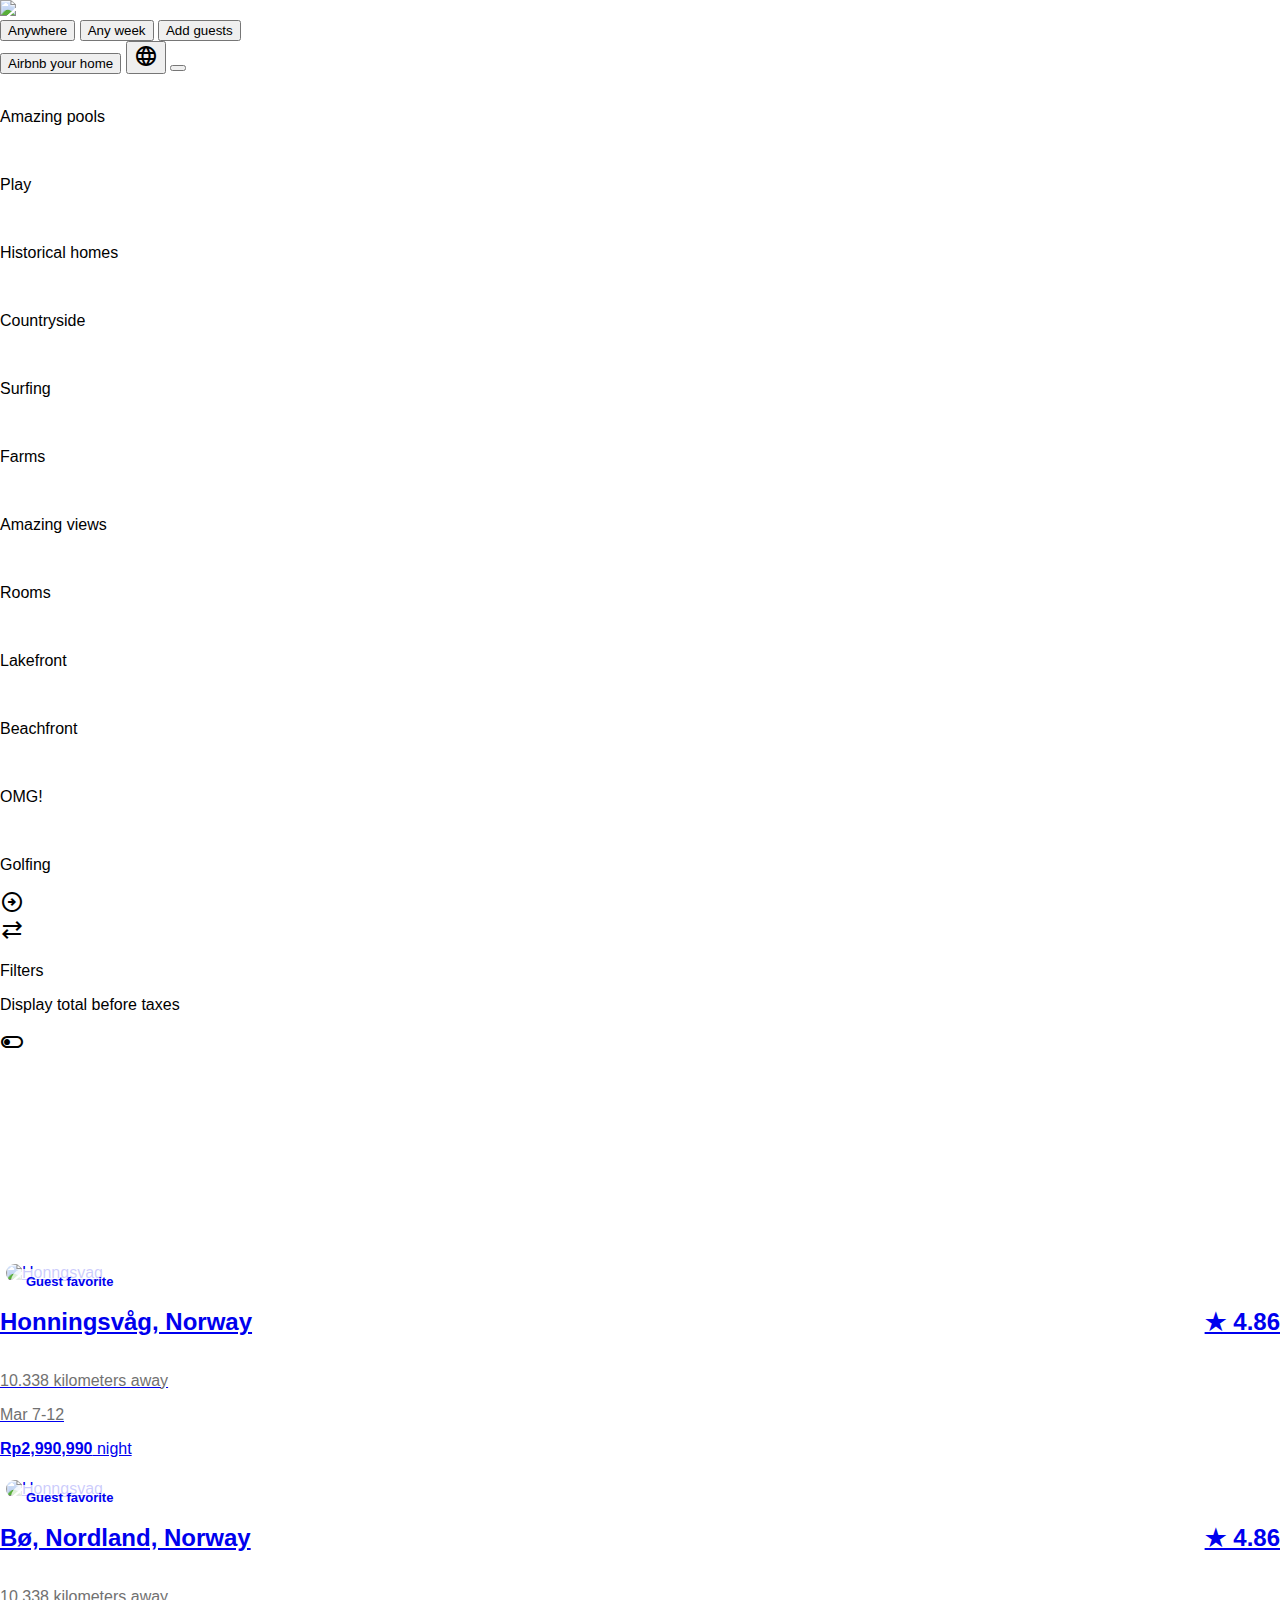
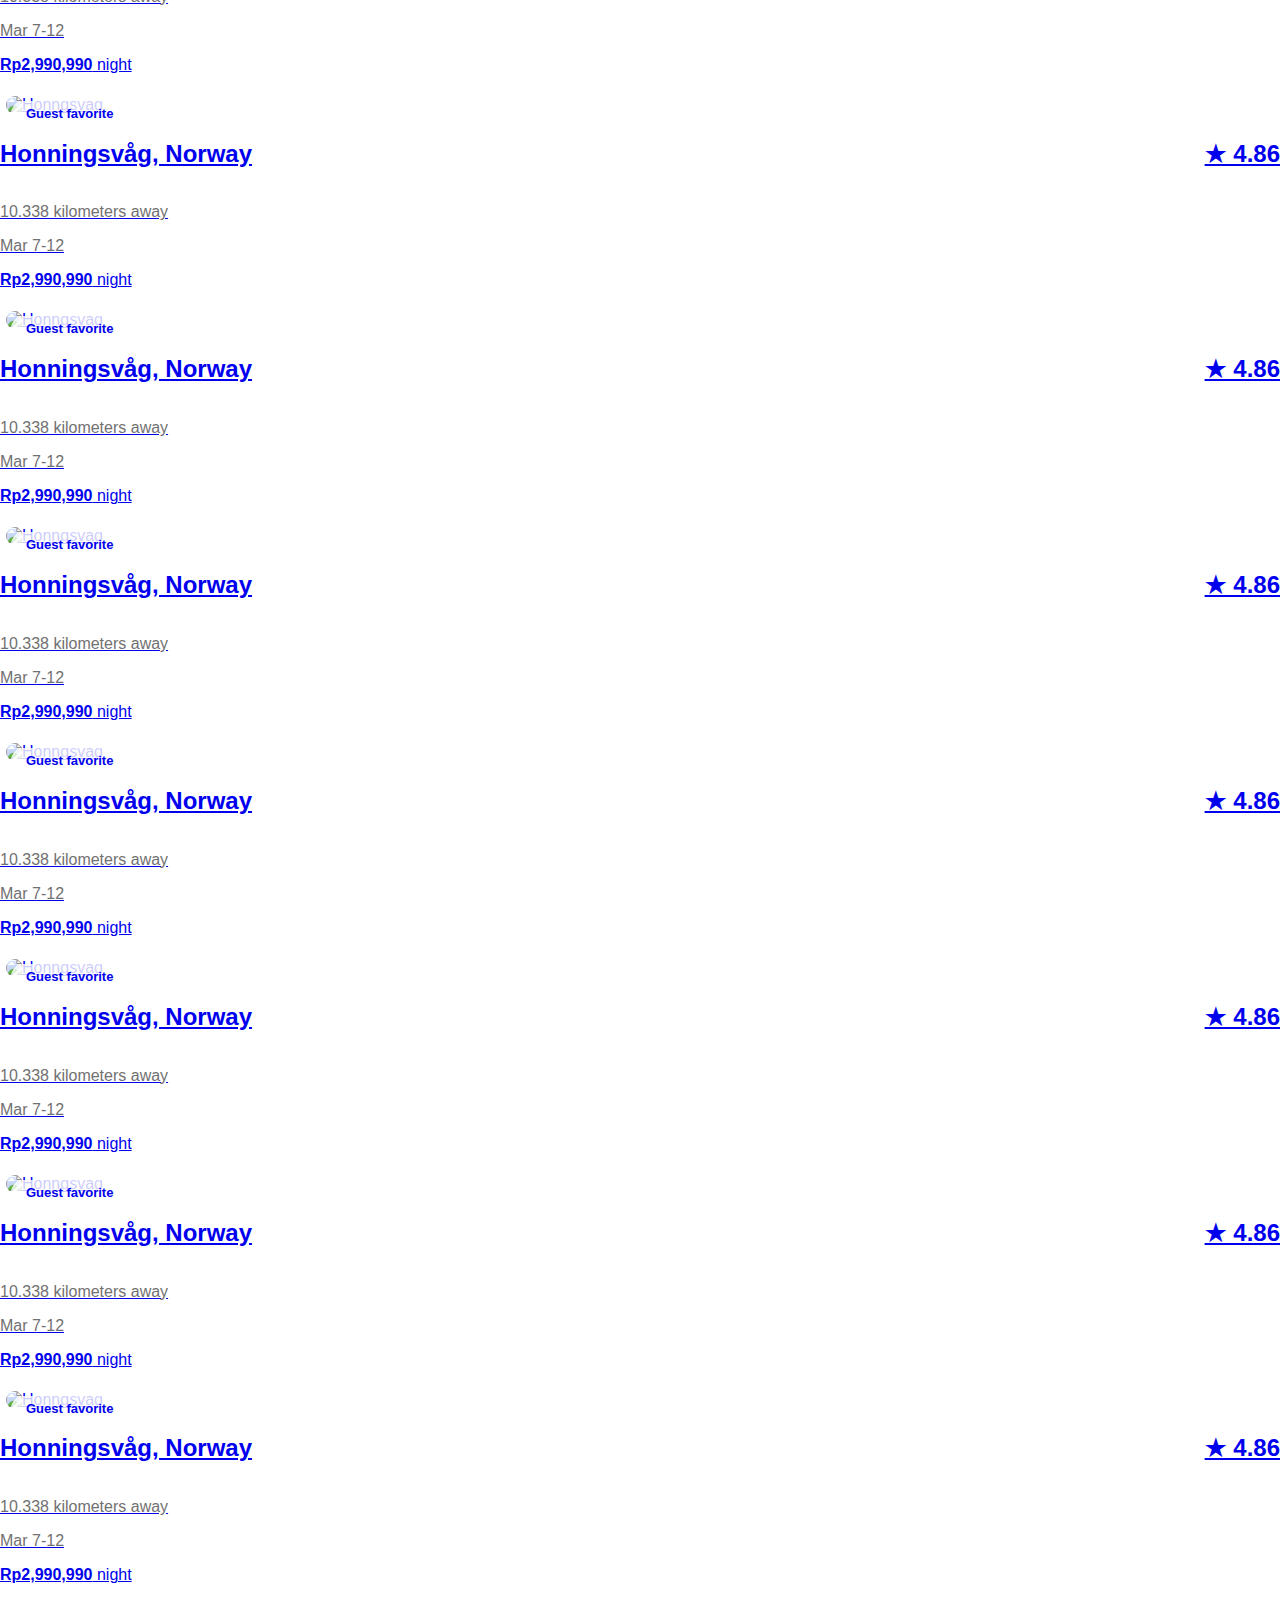
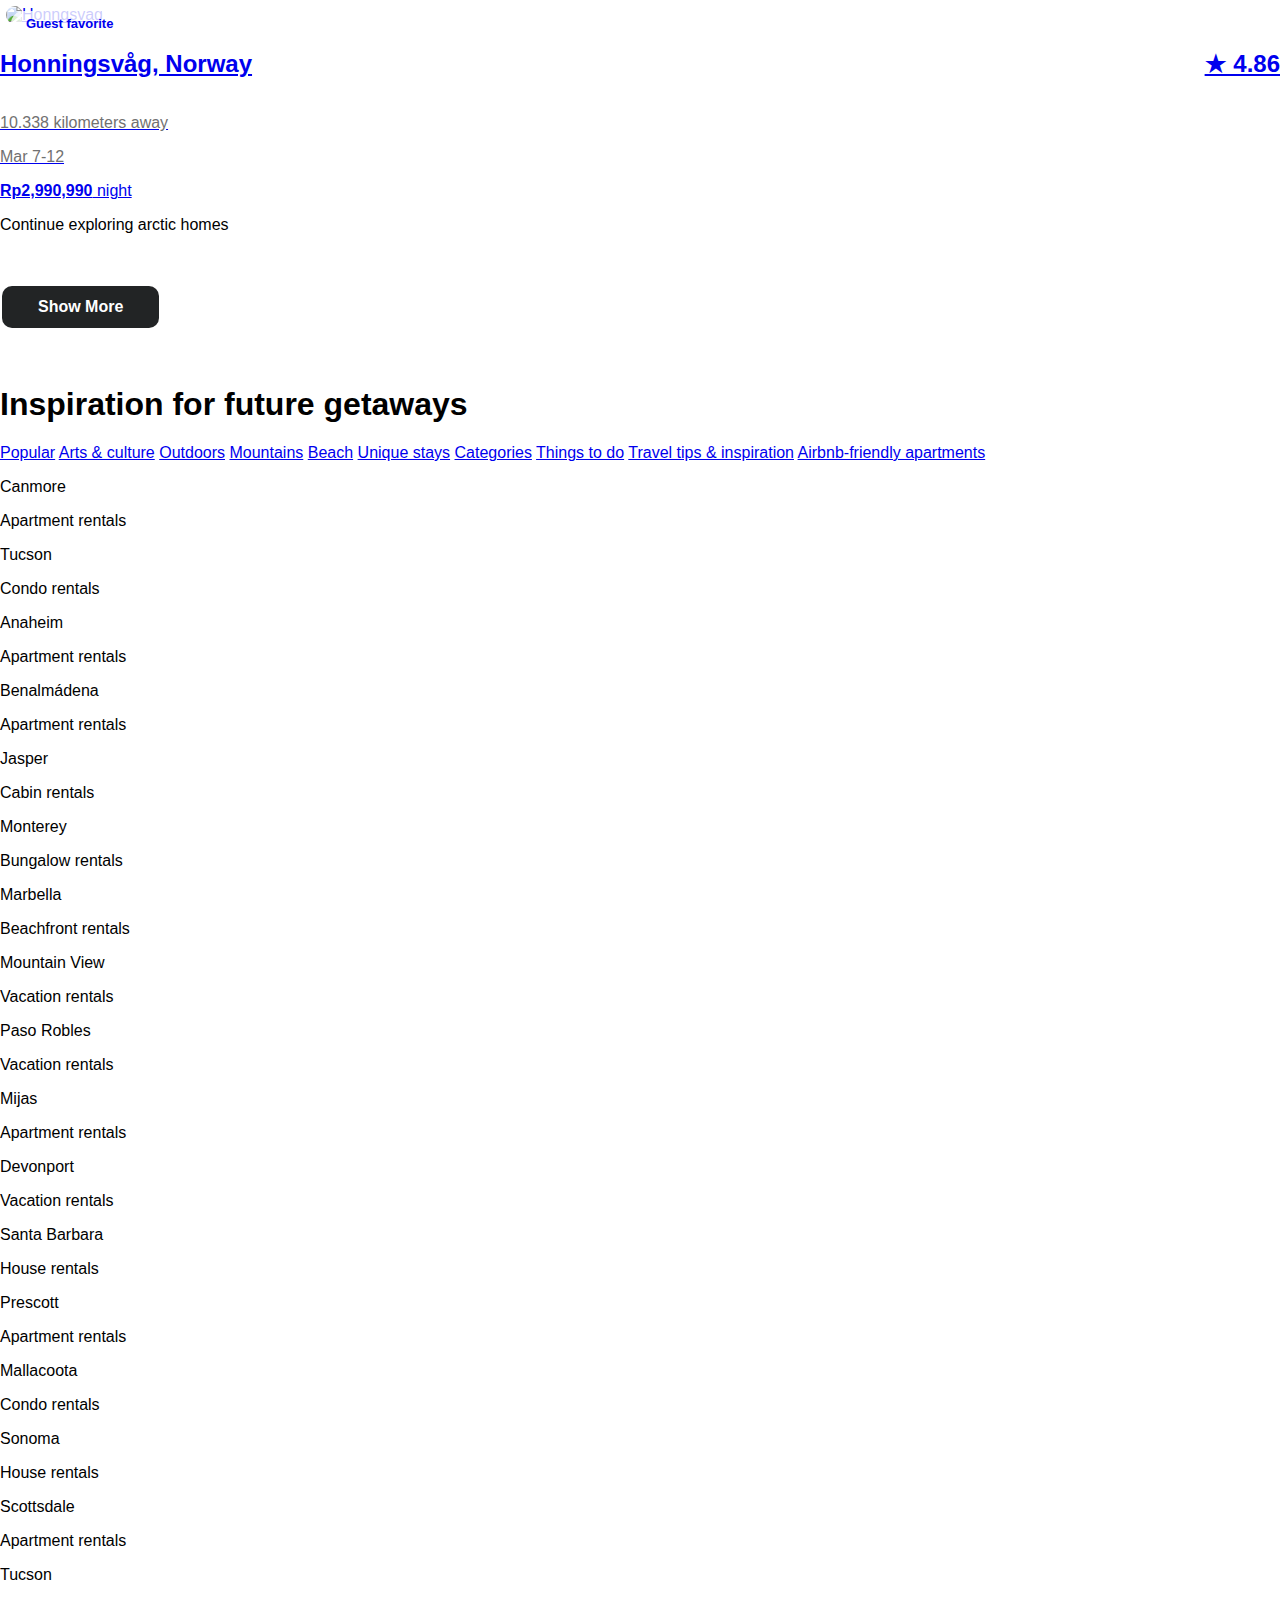
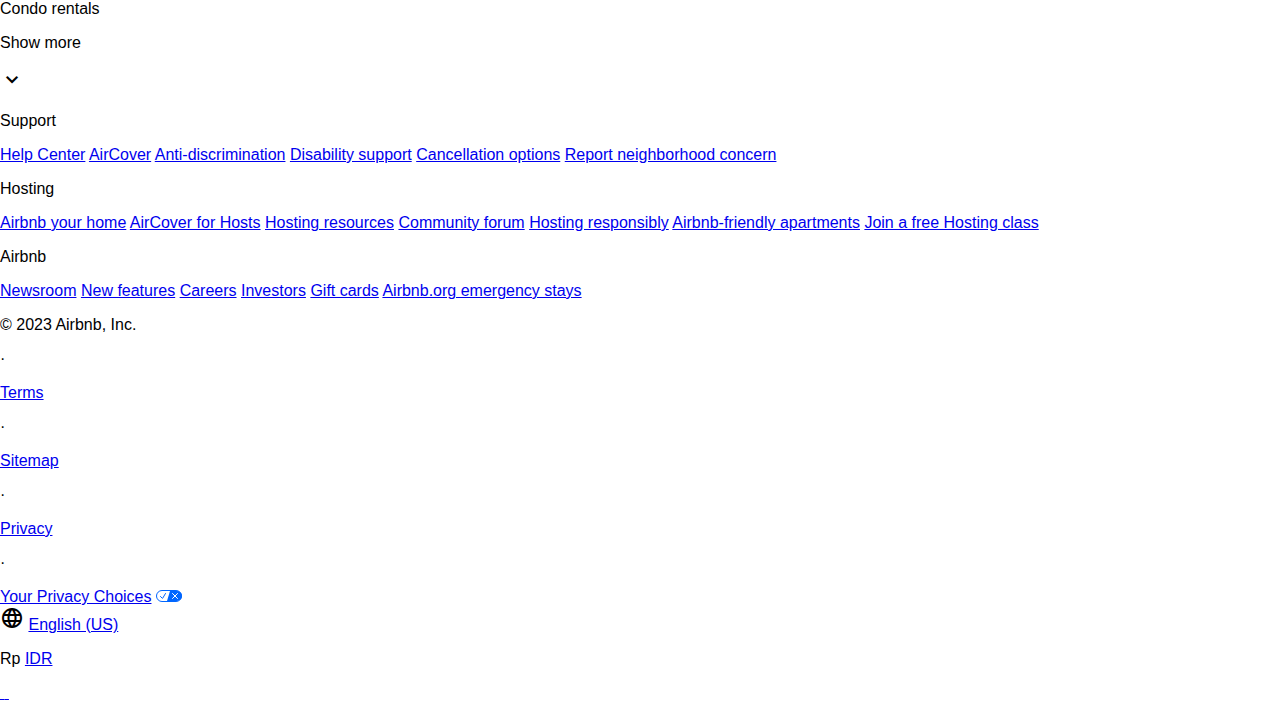
==== commit 8c0d2ea3: "home" ====
--- a/Home/index.html
+++ b/Home/index.html
@@ -127,7 +127,7 @@
         </div>
     </header>
 
-    <main>
+    <main class="main-container">
         <section class="flex products">
             <a href="#">
                 <div class="card-product">
--- a/Home/style.css
+++ b/Home/style.css
@@ -2,6 +2,9 @@
     font-family: 'Arial', sans-serif;
     margin: 0;
     padding: 0;
+}
+.main-container{
+  margin-top: 200px;
 }
 .card-product{
     position: relative;
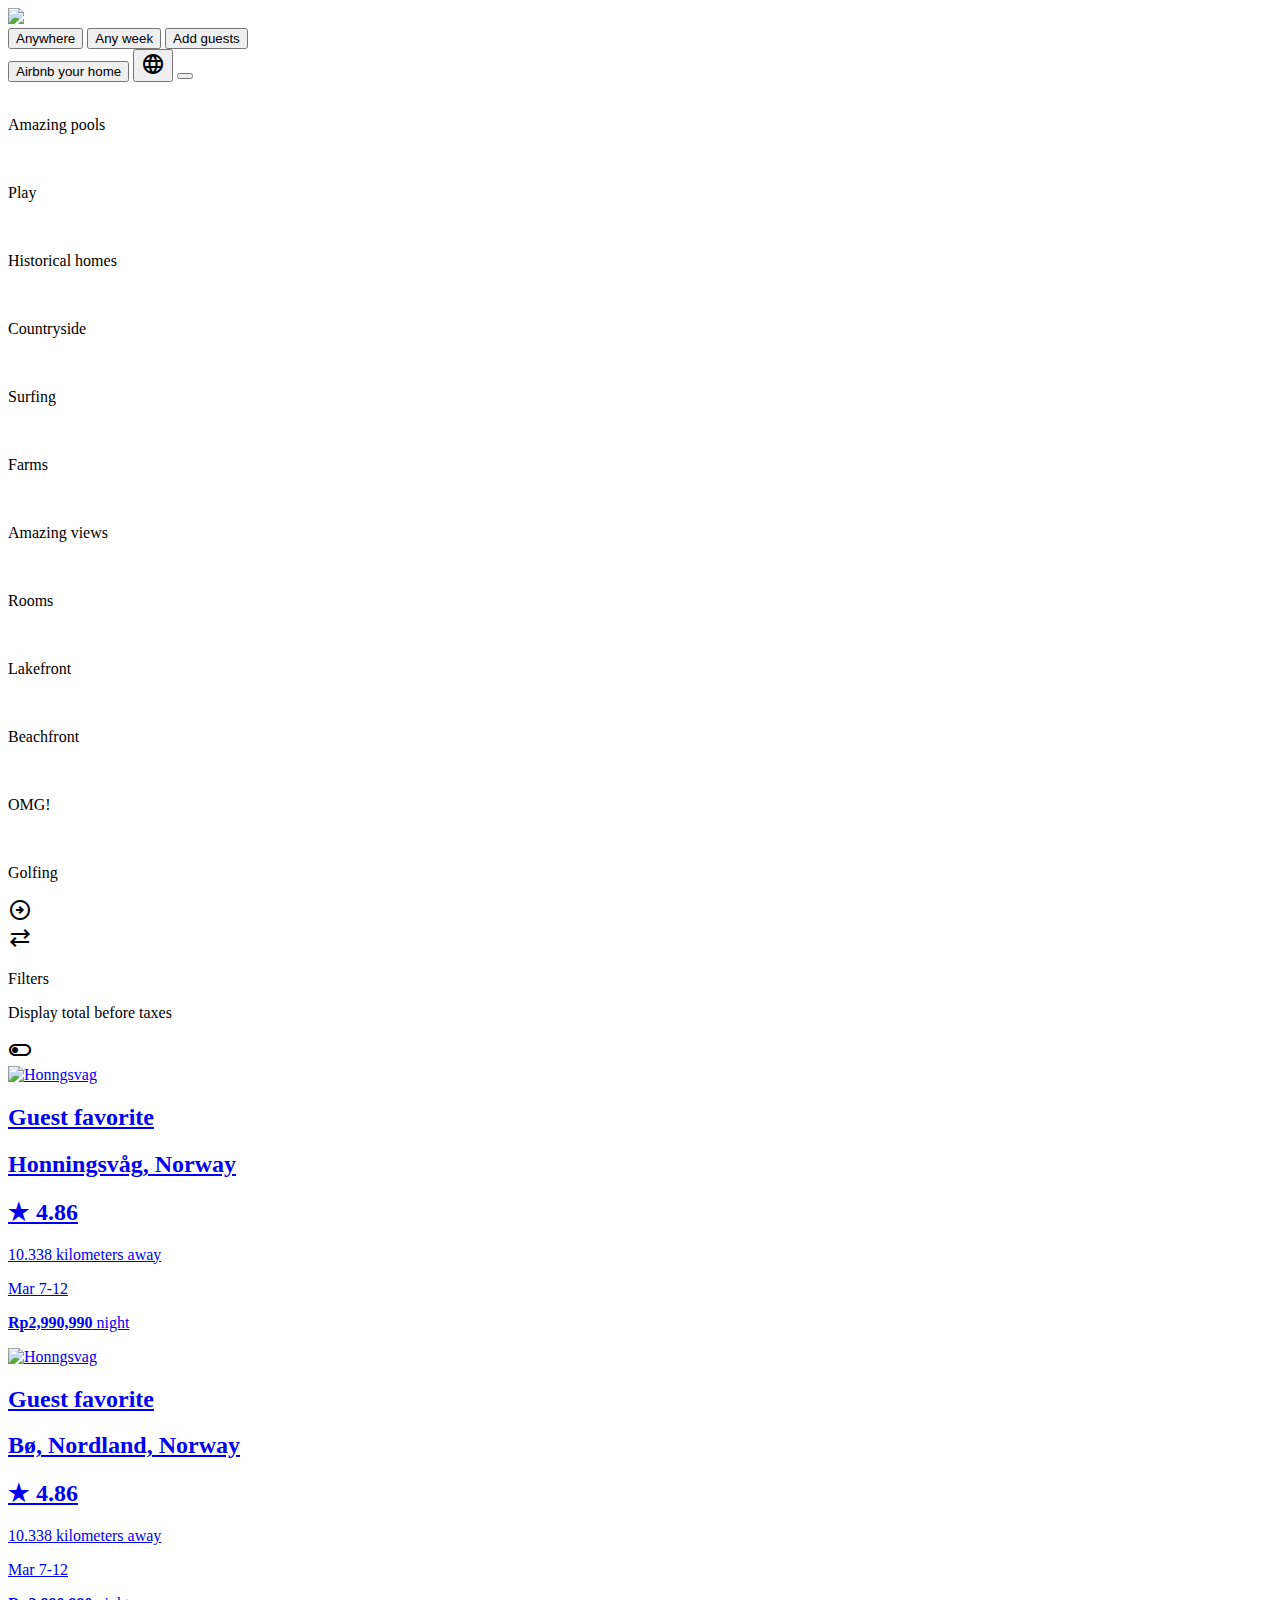
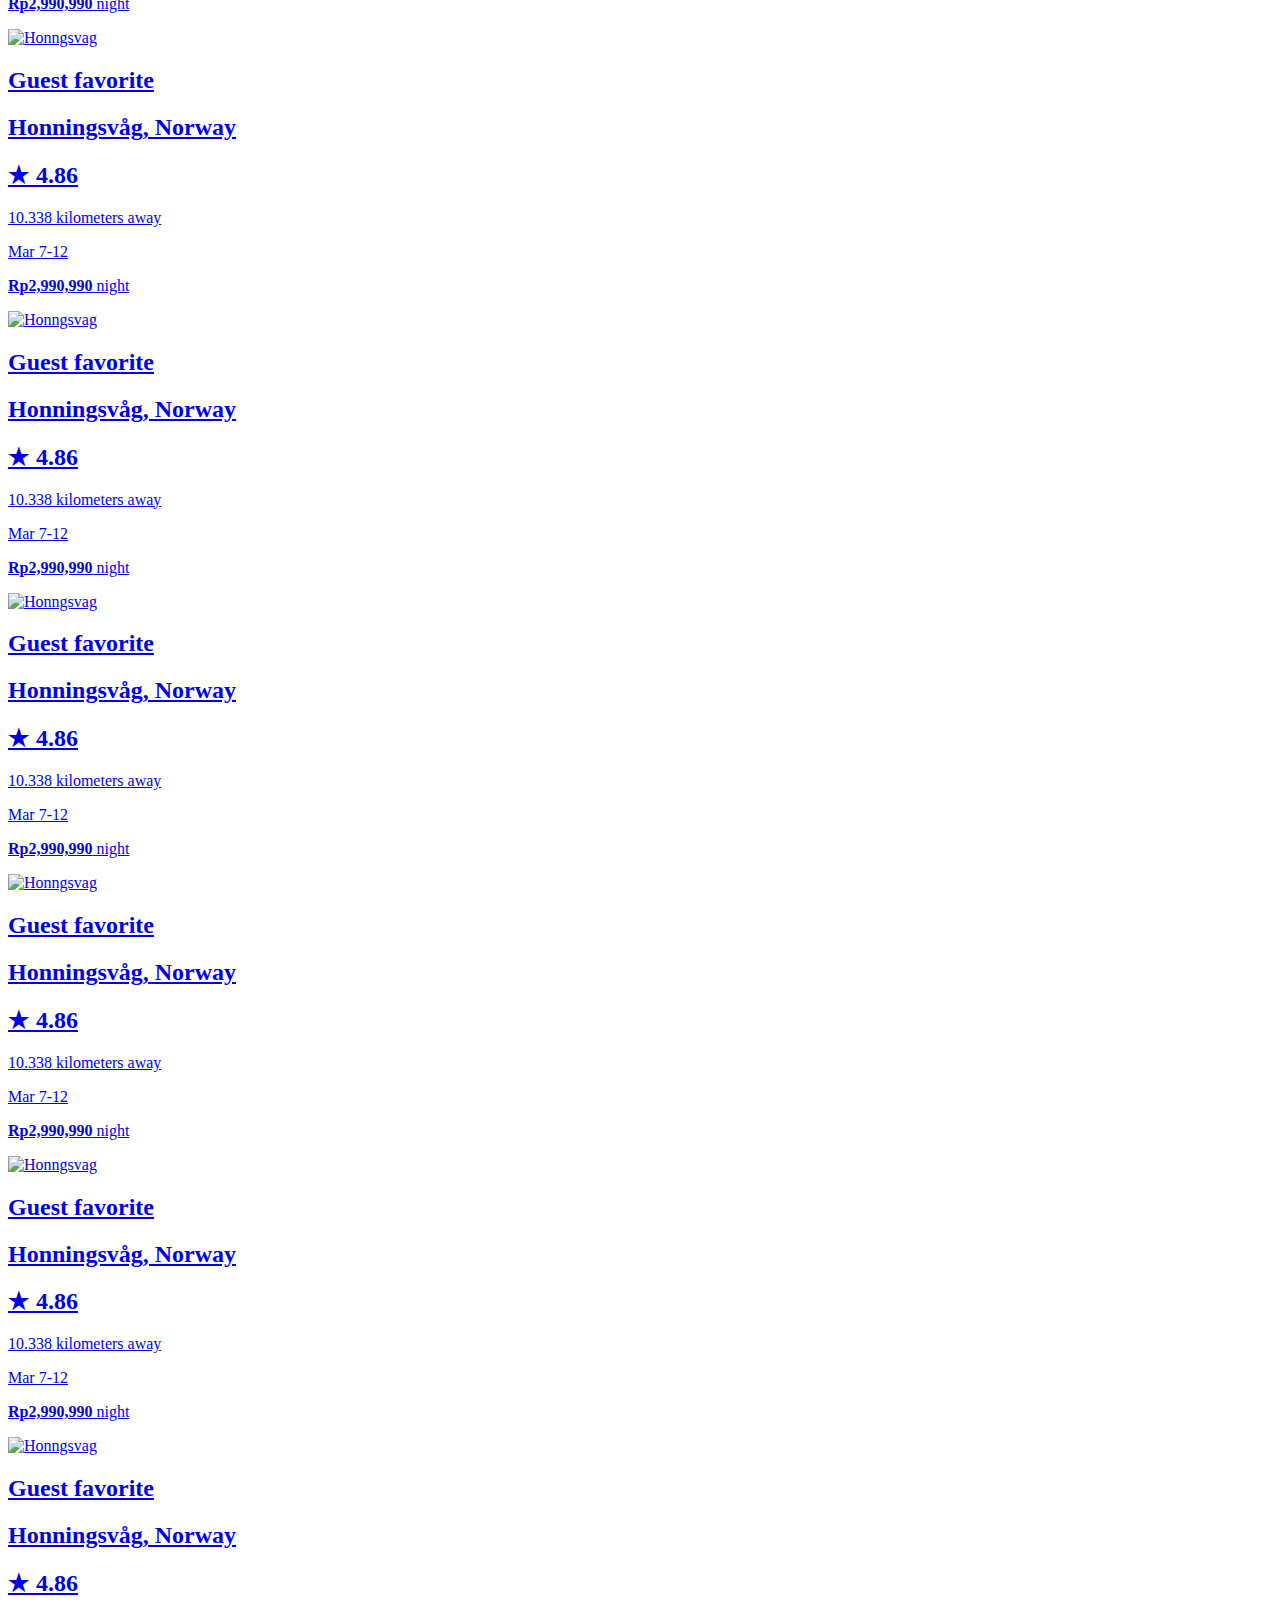
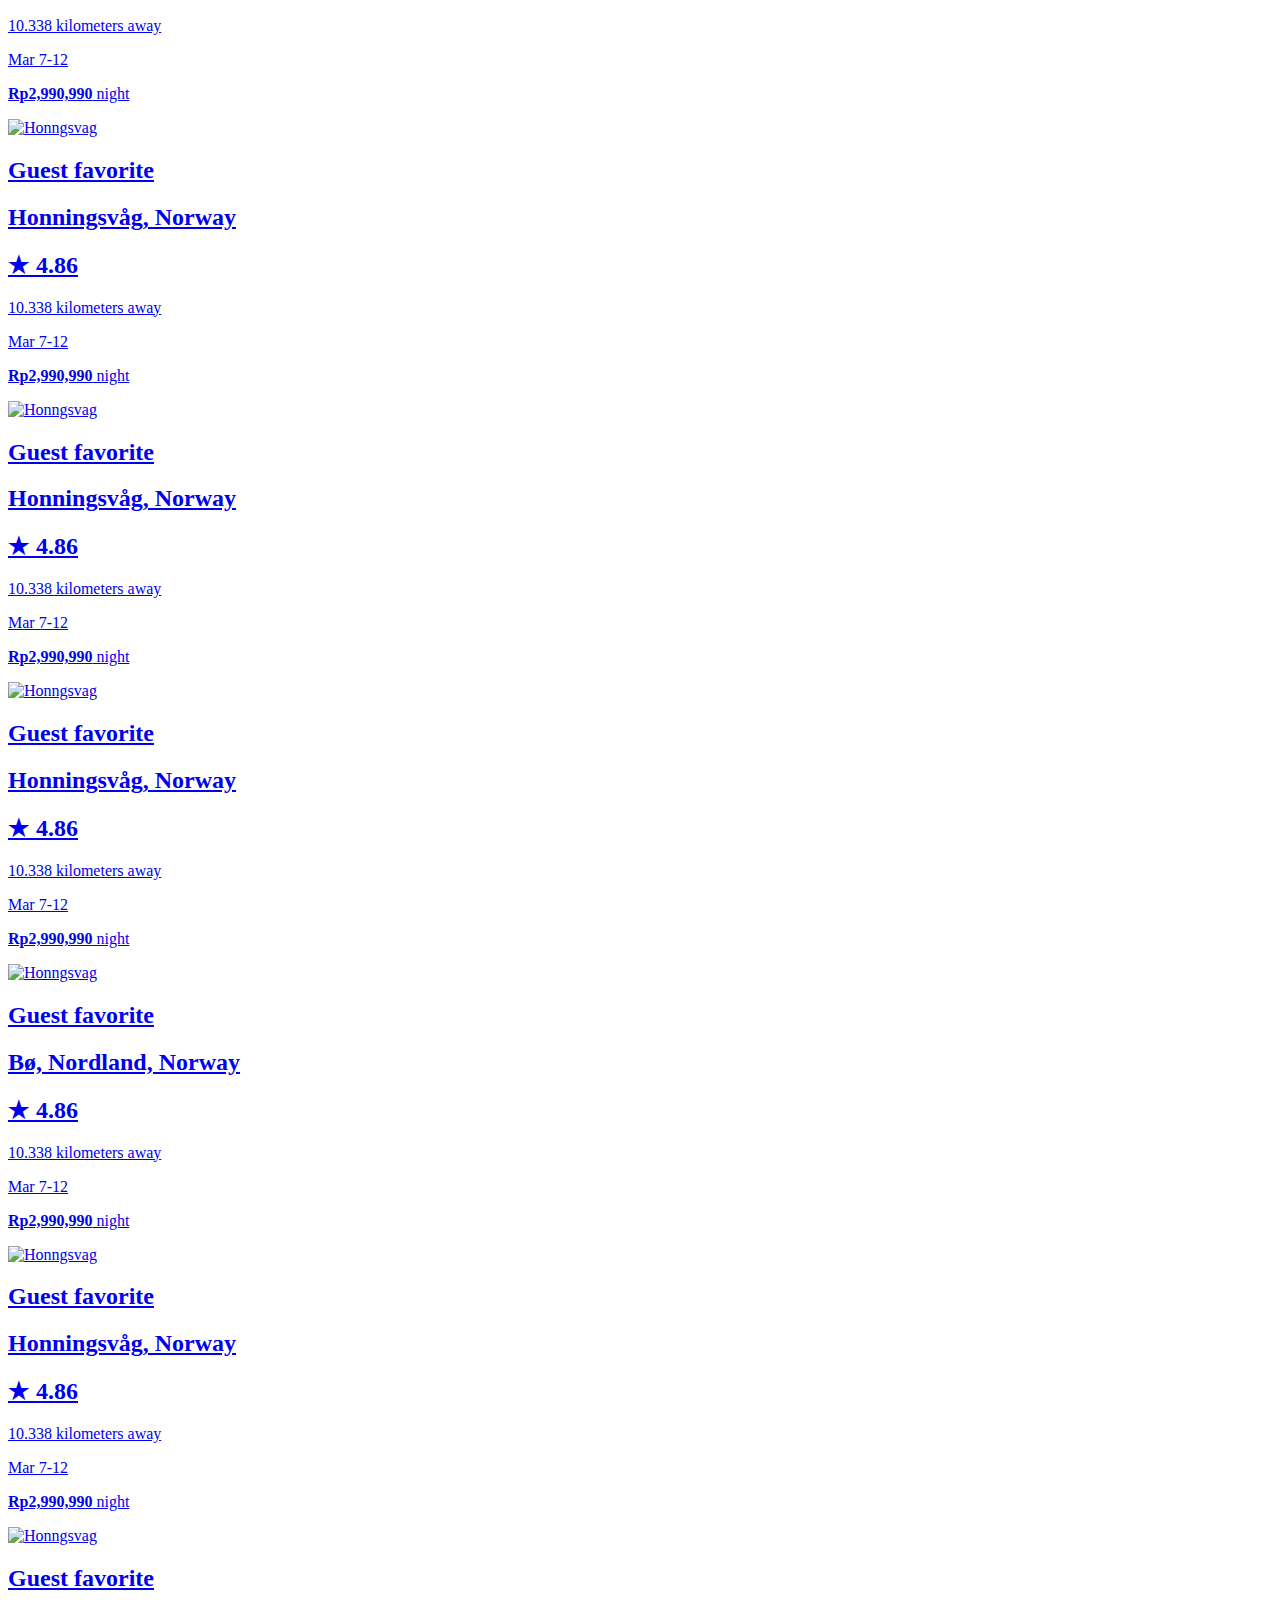
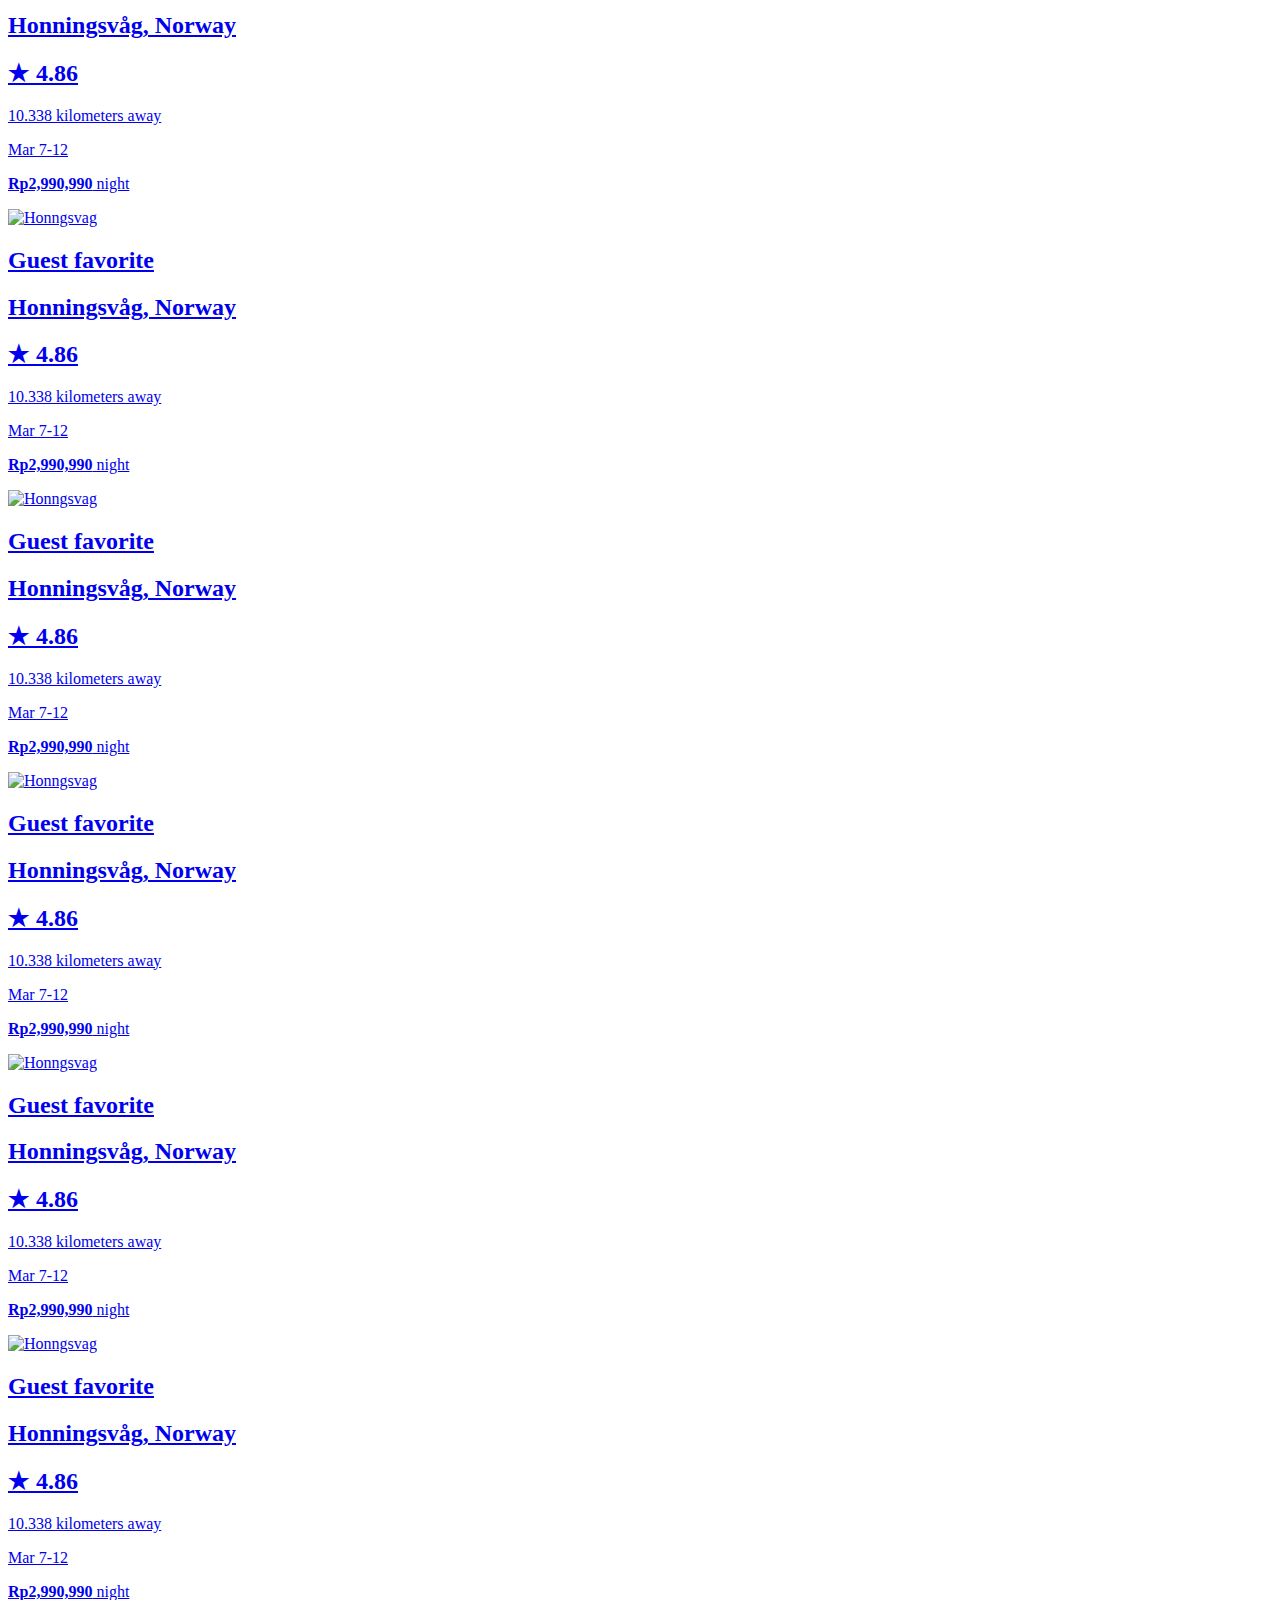
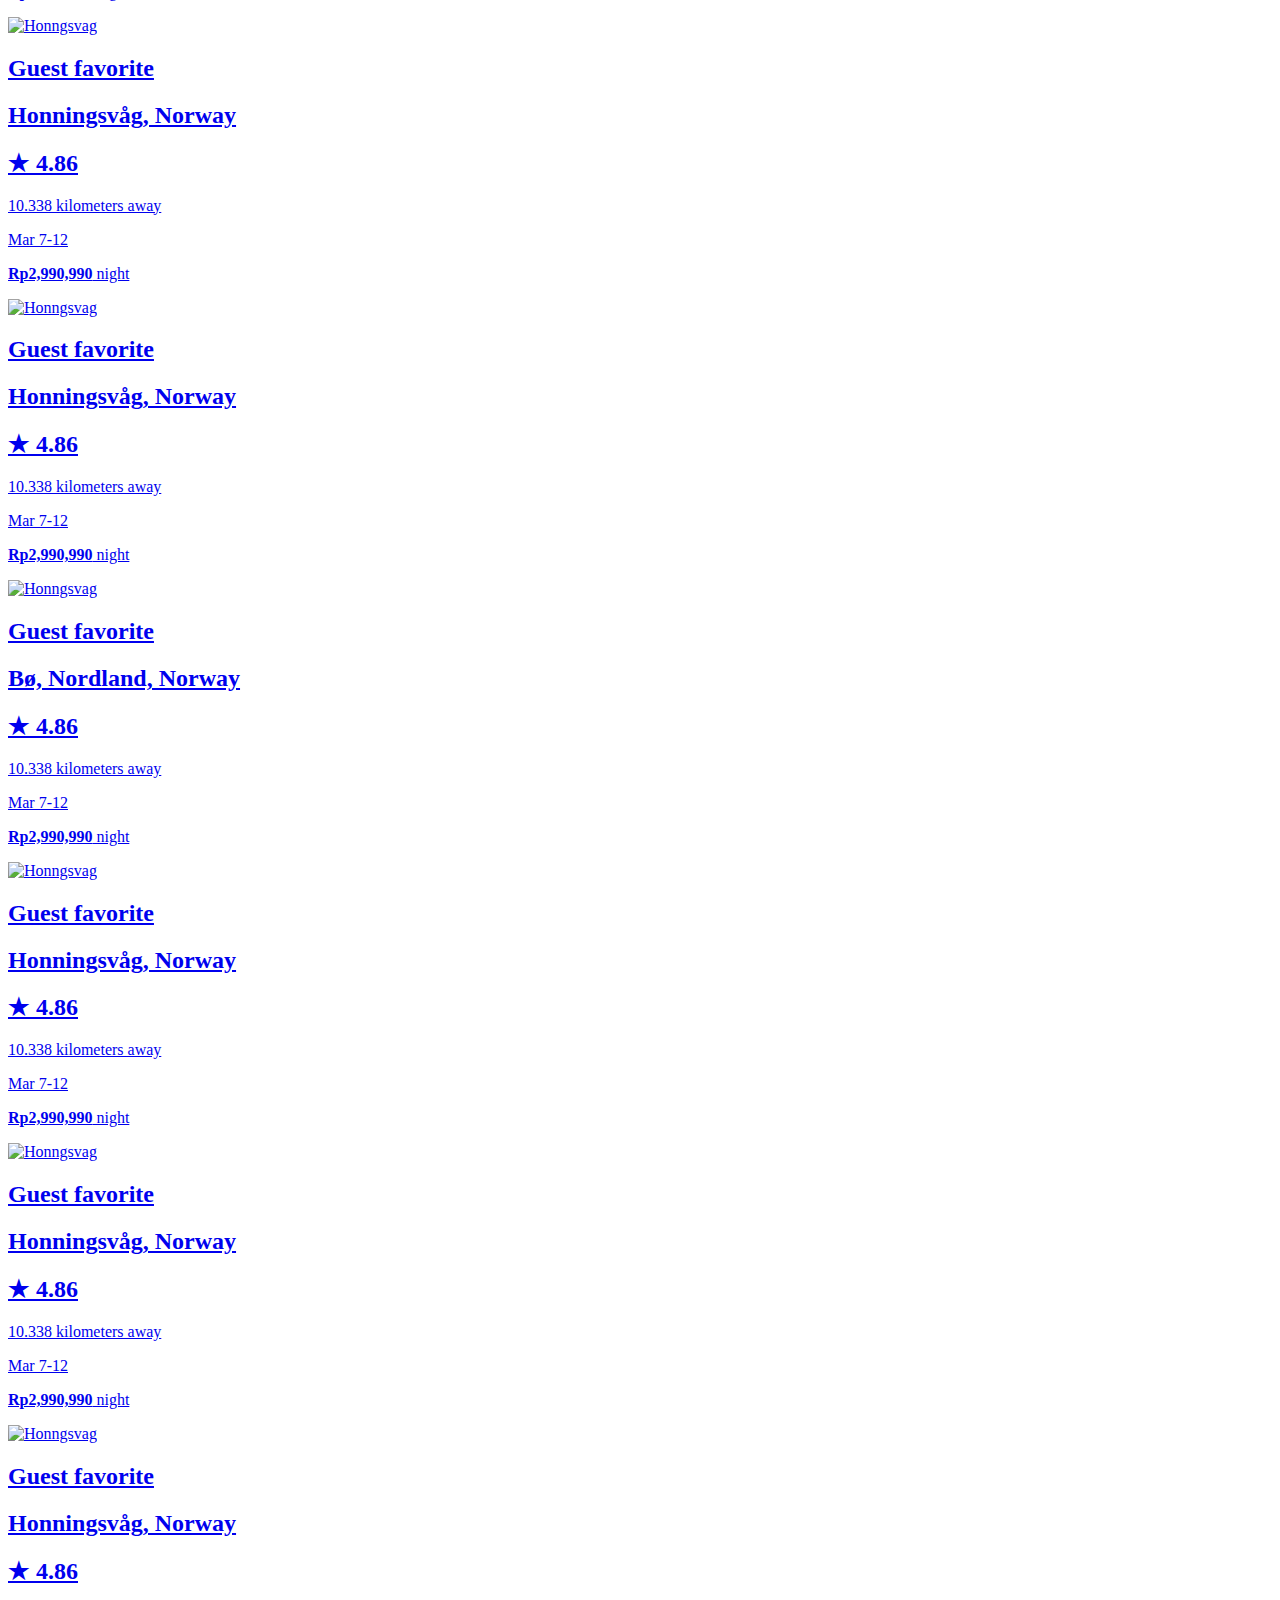
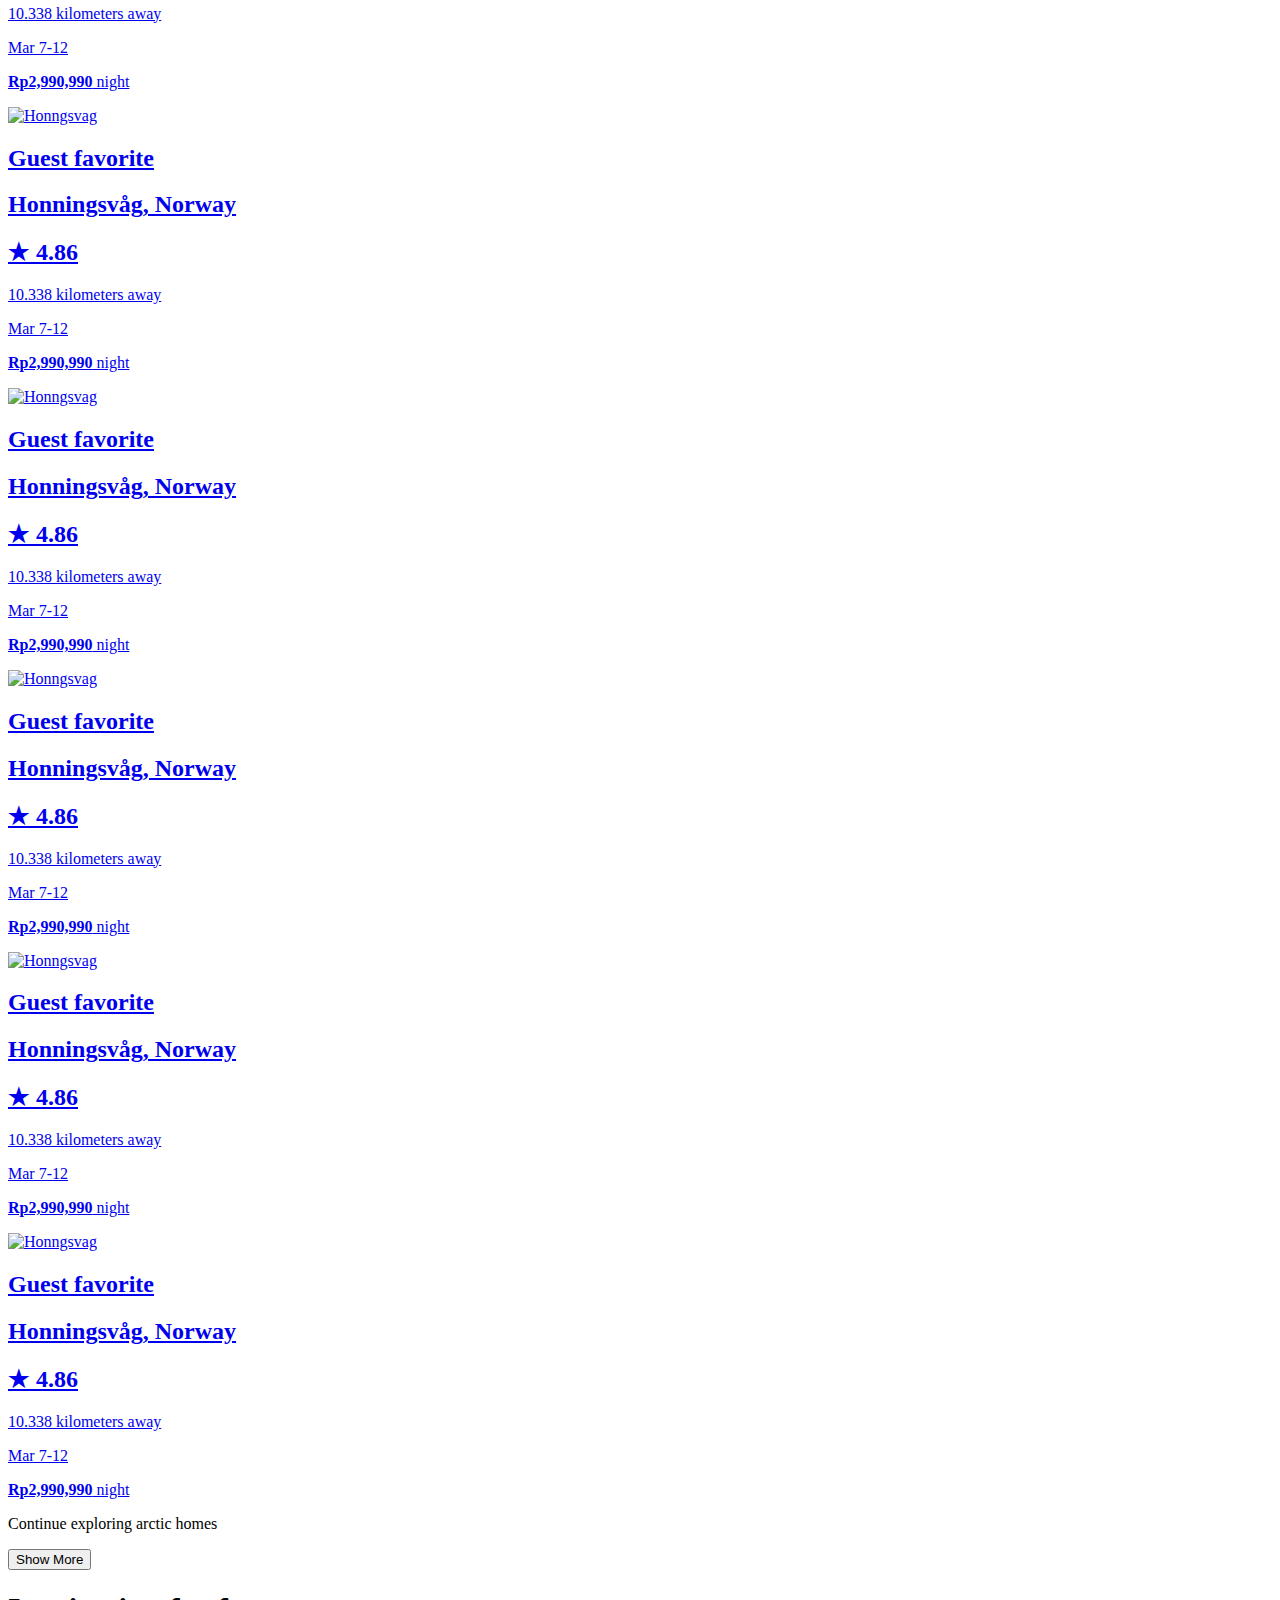
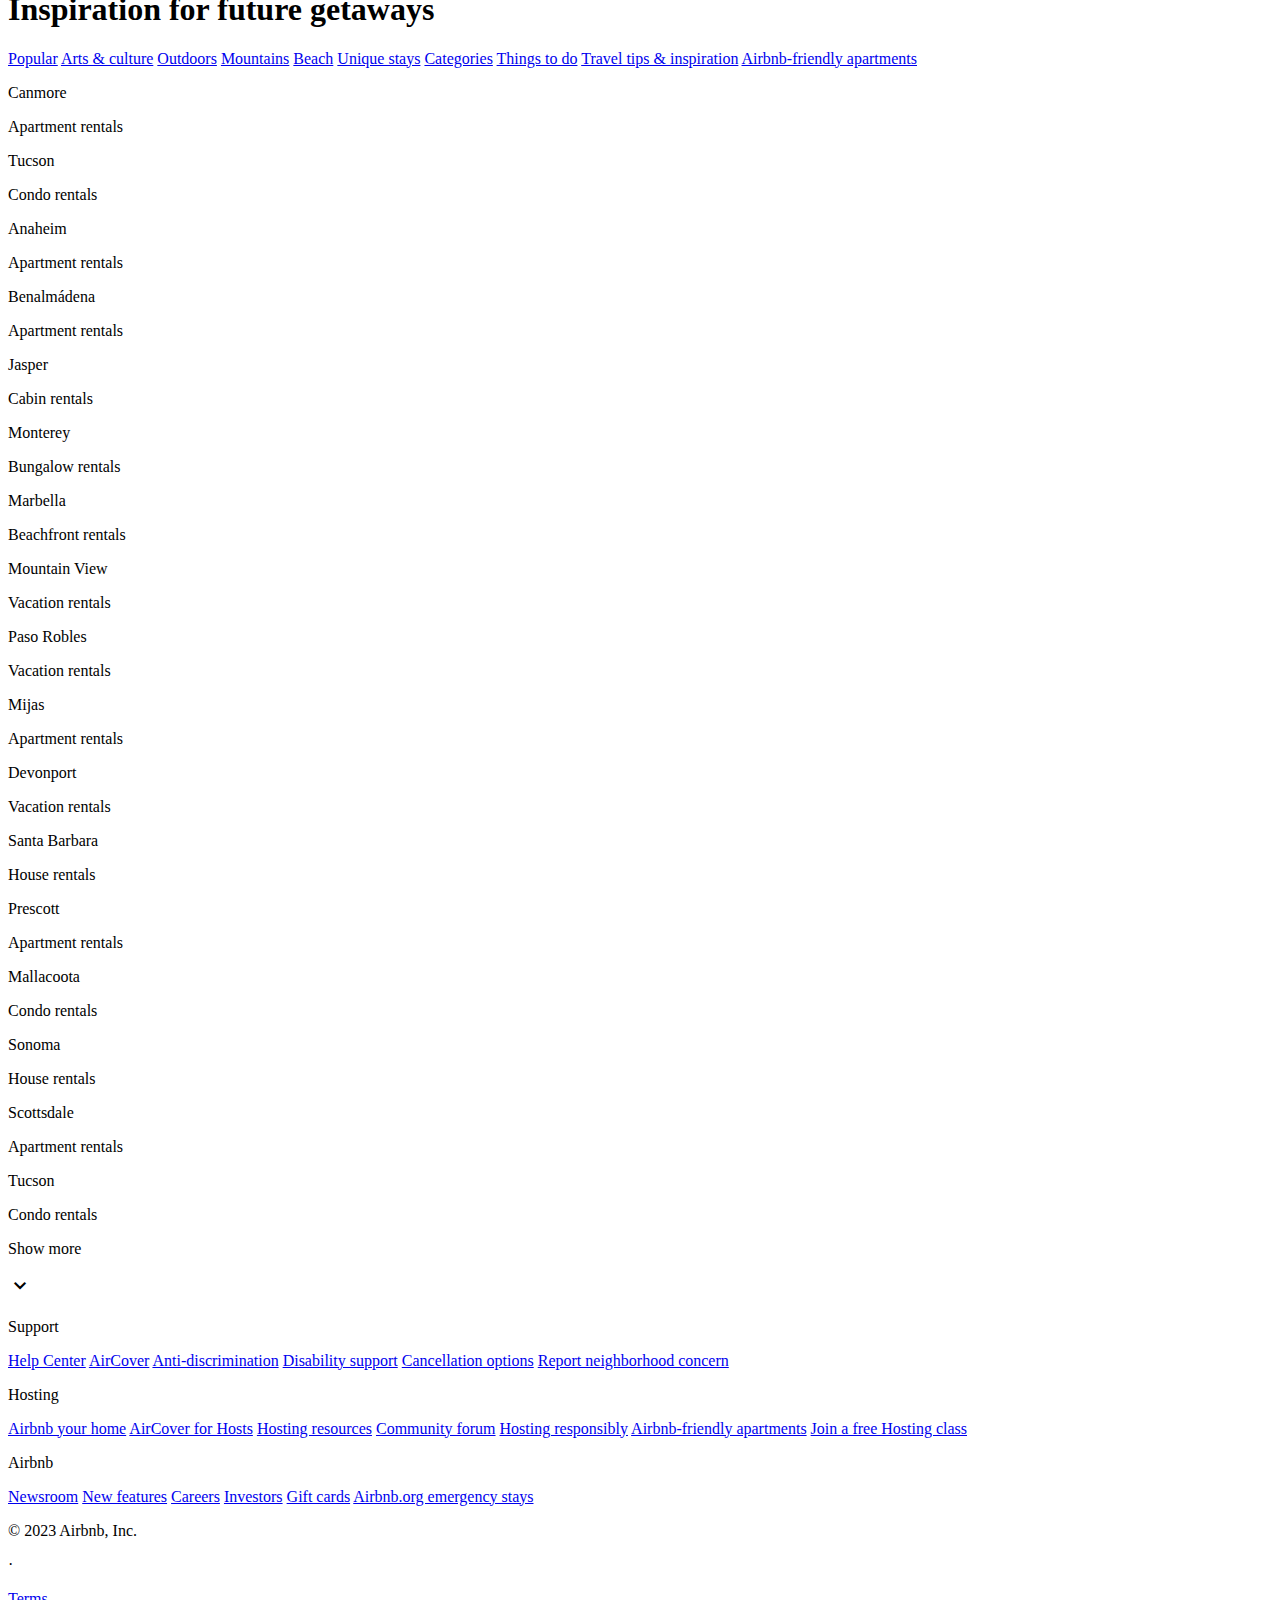
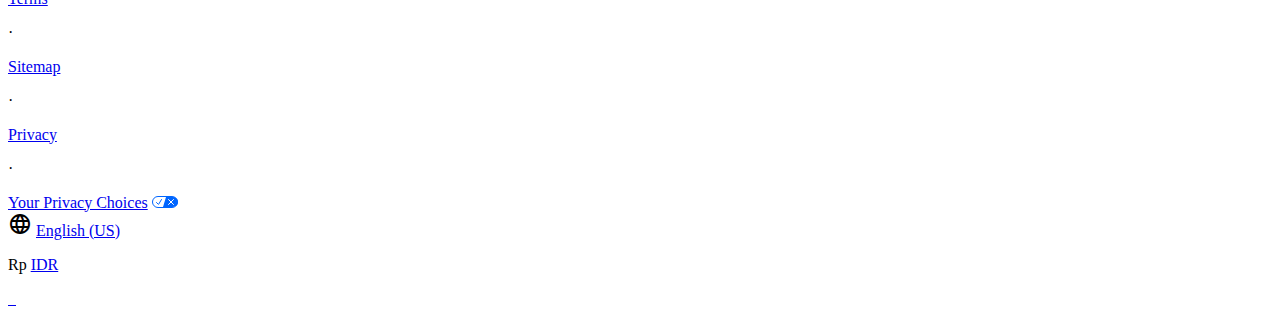
==== commit 3b916498: "add products home" ====
--- a/Home/index.html
+++ b/Home/index.html
@@ -9,7 +9,7 @@
         integrity="sha512-DTOQO9RWCH3ppGqcWaEA1BIZOC6xxalwEsw9c2QQeAIftl+Vegovlnee1c9QX4TctnWMn13TZye+giMm8e2LwA=="
         crossorigin="anonymous" referrerpolicy="no-referrer" />
     <link rel="stylesheet" href="https://fonts.googleapis.com/css2?family=Material+Symbols+Outlined" />
-     <link rel="stylesheet" href="style.css">
+    <link rel="stylesheet" href="style.css">
     <script src="https://cdn.tailwindcss.com"></script>
     <title>Airbnb | Home</title>
 
@@ -38,7 +38,7 @@
                     <button class="p-3 flex items-center text-sm font-medium hover:bg-gray-100 hover:rounded-full">
                         <span class="material-symbols-outlined">language</span>
                     </button>
-                    <a href="#"
+                    <a href="../Login/index.html"
                         class="flex justify-evenly items-center gap-2 rounded-full border shadow-sm h-10 w-20 py-6 pl-3 pr-2 hover:shadow-md hover:cursor-pointer">
                         <i class="fa-solid fa-bars"></i>
                         <button class="bg-gray-500 text-white rounded-full text-center w-7 h-7"><i
@@ -137,9 +137,12 @@
                     <div class="mx-2">
                         <div>
                             <h2 class="text-fav">Guest favorite</h2>
-                            <div class="zoom love-product "><i class="fa-regular fa-heart fill-white text-white"></i></div>
-                            <div class="zoom arrow-product-r"><i class="fas fa-chevron-circle-right text-white"></i></div>
-                            <div class="zoom arrow-product-l"><i class="fas fa-chevron-circle-left text-white"></i></div>
+                            <div class="zoom love-product "><i class="fa-regular fa-heart fill-white text-white"></i>
+                            </div>
+                            <div class="zoom arrow-product-r"><i class="fas fa-chevron-circle-right text-white"></i>
+                            </div>
+                            <div class="zoom arrow-product-l"><i class="fas fa-chevron-circle-left text-white"></i>
+                            </div>
                         </div>
                         <div class="rating">
                             <h2>Honningsvåg, Norway</h2>
@@ -160,9 +163,12 @@
                     <div class="mx-2">
                         <div>
                             <h2 class="text-fav">Guest favorite</h2>
-                            <div class="zoom love-product "><i class="fa-regular fa-heart fill-white text-white"></i></div>
-                            <div class="zoom arrow-product-r"><i class="fas fa-chevron-circle-right text-white"></i></div>
-                            <div class="zoom arrow-product-l"><i class="fas fa-chevron-circle-left text-white"></i></div>
+                            <div class="zoom love-product "><i class="fa-regular fa-heart fill-white text-white"></i>
+                            </div>
+                            <div class="zoom arrow-product-r"><i class="fas fa-chevron-circle-right text-white"></i>
+                            </div>
+                            <div class="zoom arrow-product-l"><i class="fas fa-chevron-circle-left text-white"></i>
+                            </div>
                         </div>
                         <div class="rating">
                             <h2>Bø, Nordland, Norway</h2>
@@ -183,9 +189,12 @@
                     <div class="mx-2">
                         <div>
                             <h2 class="text-fav">Guest favorite</h2>
-                            <div class="zoom love-product "><i class="fa-regular fa-heart fill-white text-white"></i></div>
-                            <div class="zoom arrow-product-r"><i class="fas fa-chevron-circle-right text-white"></i></div>
-                            <div class="zoom arrow-product-l"><i class="fas fa-chevron-circle-left text-white"></i></div>
+                            <div class="zoom love-product "><i class="fa-regular fa-heart fill-white text-white"></i>
+                            </div>
+                            <div class="zoom arrow-product-r"><i class="fas fa-chevron-circle-right text-white"></i>
+                            </div>
+                            <div class="zoom arrow-product-l"><i class="fas fa-chevron-circle-left text-white"></i>
+                            </div>
                         </div>
                         <div class="rating">
                             <h2>Honningsvåg, Norway</h2>
@@ -206,9 +215,12 @@
                     <div class="mx-2">
                         <div>
                             <h2 class="text-fav">Guest favorite</h2>
-                            <div class="zoom love-product "><i class="fa-regular fa-heart fill-white text-white"></i></div>
-                            <div class="zoom arrow-product-r"><i class="fas fa-chevron-circle-right text-white"></i></div>
-                            <div class="zoom arrow-product-l"><i class="fas fa-chevron-circle-left text-white"></i></div>
+                            <div class="zoom love-product "><i class="fa-regular fa-heart fill-white text-white"></i>
+                            </div>
+                            <div class="zoom arrow-product-r"><i class="fas fa-chevron-circle-right text-white"></i>
+                            </div>
+                            <div class="zoom arrow-product-l"><i class="fas fa-chevron-circle-left text-white"></i>
+                            </div>
                         </div>
                         <div class="rating">
                             <h2>Honningsvåg, Norway</h2>
@@ -229,9 +241,12 @@
                     <div class="mx-2">
                         <div>
                             <h2 class="text-fav">Guest favorite</h2>
-                            <div class="zoom love-product "><i class="fa-regular fa-heart fill-white text-white"></i></div>
-                            <div class="zoom arrow-product-r"><i class="fas fa-chevron-circle-right text-white"></i></div>
-                            <div class="zoom arrow-product-l"><i class="fas fa-chevron-circle-left text-white"></i></div>
+                            <div class="zoom love-product "><i class="fa-regular fa-heart fill-white text-white"></i>
+                            </div>
+                            <div class="zoom arrow-product-r"><i class="fas fa-chevron-circle-right text-white"></i>
+                            </div>
+                            <div class="zoom arrow-product-l"><i class="fas fa-chevron-circle-left text-white"></i>
+                            </div>
                         </div>
                         <div class="rating">
                             <h2>Honningsvåg, Norway</h2>
@@ -252,9 +267,12 @@
                     <div class="mx-2">
                         <div>
                             <h2 class="text-fav">Guest favorite</h2>
-                            <div class="zoom love-product "><i class="fa-regular fa-heart fill-white text-white"></i></div>
-                            <div class="zoom arrow-product-r"><i class="fas fa-chevron-circle-right text-white"></i></div>
-                            <div class="zoom arrow-product-l"><i class="fas fa-chevron-circle-left text-white"></i></div>
+                            <div class="zoom love-product "><i class="fa-regular fa-heart fill-white text-white"></i>
+                            </div>
+                            <div class="zoom arrow-product-r"><i class="fas fa-chevron-circle-right text-white"></i>
+                            </div>
+                            <div class="zoom arrow-product-l"><i class="fas fa-chevron-circle-left text-white"></i>
+                            </div>
                         </div>
                         <div class="rating">
                             <h2>Honningsvåg, Norway</h2>
@@ -275,9 +293,12 @@
                     <div class="mx-2">
                         <div>
                             <h2 class="text-fav">Guest favorite</h2>
-                            <div class="zoom love-product "><i class="fa-regular fa-heart fill-white text-white"></i></div>
-                            <div class="zoom arrow-product-r"><i class="fas fa-chevron-circle-right text-white"></i></div>
-                            <div class="zoom arrow-product-l"><i class="fas fa-chevron-circle-left text-white"></i></div>
+                            <div class="zoom love-product "><i class="fa-regular fa-heart fill-white text-white"></i>
+                            </div>
+                            <div class="zoom arrow-product-r"><i class="fas fa-chevron-circle-right text-white"></i>
+                            </div>
+                            <div class="zoom arrow-product-l"><i class="fas fa-chevron-circle-left text-white"></i>
+                            </div>
                         </div>
                         <div class="rating">
                             <h2>Honningsvåg, Norway</h2>
@@ -298,9 +319,12 @@
                     <div class="mx-2">
                         <div>
                             <h2 class="text-fav">Guest favorite</h2>
-                            <div class="zoom love-product "><i class="fa-regular fa-heart fill-white text-white"></i></div>
-                            <div class="zoom arrow-product-r"><i class="fas fa-chevron-circle-right text-white"></i></div>
-                            <div class="zoom arrow-product-l"><i class="fas fa-chevron-circle-left text-white"></i></div>
+                            <div class="zoom love-product "><i class="fa-regular fa-heart fill-white text-white"></i>
+                            </div>
+                            <div class="zoom arrow-product-r"><i class="fas fa-chevron-circle-right text-white"></i>
+                            </div>
+                            <div class="zoom arrow-product-l"><i class="fas fa-chevron-circle-left text-white"></i>
+                            </div>
                         </div>
                         <div class="rating">
                             <h2>Honningsvåg, Norway</h2>
@@ -321,9 +345,12 @@
                     <div class="mx-2">
                         <div>
                             <h2 class="text-fav">Guest favorite</h2>
-                            <div class="zoom love-product "><i class="fa-regular fa-heart fill-white text-white"></i></div>
-                            <div class="zoom arrow-product-r"><i class="fas fa-chevron-circle-right text-white"></i></div>
-                            <div class="zoom arrow-product-l"><i class="fas fa-chevron-circle-left text-white"></i></div>
+                            <div class="zoom love-product "><i class="fa-regular fa-heart fill-white text-white"></i>
+                            </div>
+                            <div class="zoom arrow-product-r"><i class="fas fa-chevron-circle-right text-white"></i>
+                            </div>
+                            <div class="zoom arrow-product-l"><i class="fas fa-chevron-circle-left text-white"></i>
+                            </div>
                         </div>
                         <div class="rating">
                             <h2>Honningsvåg, Norway</h2>
@@ -344,9 +371,530 @@
                     <div class="mx-2">
                         <div>
                             <h2 class="text-fav">Guest favorite</h2>
-                            <div class="zoom love-product "><i class="fa-regular fa-heart fill-white text-white"></i></div>
-                            <div class="zoom arrow-product-r"><i class="fas fa-chevron-circle-right text-white"></i></div>
-                            <div class="zoom arrow-product-l"><i class="fas fa-chevron-circle-left text-white"></i></div>
+                            <div class="zoom love-product "><i class="fa-regular fa-heart fill-white text-white"></i>
+                            </div>
+                            <div class="zoom arrow-product-r"><i class="fas fa-chevron-circle-right text-white"></i>
+                            </div>
+                            <div class="zoom arrow-product-l"><i class="fas fa-chevron-circle-left text-white"></i>
+                            </div>
+                        </div>
+                        <div class="rating">
+                            <h2>Honningsvåg, Norway</h2>
+                            <h2 class="right">&#9733; 4.86</h2>
+                        </div>
+                        <p class="color-prdct">10.338 kilometers away</p>
+                        <p class="color-prdct">Mar 7-12</p>
+                        <p><strong>Rp2,990,990</strong> night</p>
+                    </div>
+                </div>
+            </a>
+            <a href="#">
+                <div class="card-product">
+                    <img class="img-products"
+                        src="https://a0.muscache.com/im/pictures/miso/Hosting-850769713572940614/original/b18991bd-465f-49c8-bf20-97c45ea4c279.jpeg?im_w=720"
+                        alt="Honngsvag">
+                    <div class="mx-2">
+                        <div>
+                            <h2 class="text-fav">Guest favorite</h2>
+                            <div class="zoom love-product "><i class="fa-regular fa-heart fill-white text-white"></i>
+                            </div>
+                            <div class="zoom arrow-product-r"><i class="fas fa-chevron-circle-right text-white"></i>
+                            </div>
+                            <div class="zoom arrow-product-l"><i class="fas fa-chevron-circle-left text-white"></i>
+                            </div>
+                        </div>
+                        <div class="rating">
+                            <h2>Honningsvåg, Norway</h2>
+                            <h2 class="right">&#9733; 4.86</h2>
+                        </div>
+                        <p class="color-prdct">10.338 kilometers away</p>
+                        <p class="color-prdct">Mar 7-12</p>
+                        <p><strong>Rp2,990,990</strong> night</p>
+                    </div>
+                </div>
+            </a>
+
+            <a href="#">
+                <div class="card-product">
+                    <img class="img-products"
+                        src="https://a0.muscache.com/im/pictures/miso/Hosting-50545526/original/af14ce0b-481e-41be-88d1-b84758f578e5.jpeg?im_w=720"
+                        alt="Honngsvag">
+                    <div class="mx-2">
+                        <div>
+                            <h2 class="text-fav">Guest favorite</h2>
+                            <div class="zoom love-product "><i class="fa-regular fa-heart fill-white text-white"></i>
+                            </div>
+                            <div class="zoom arrow-product-r"><i class="fas fa-chevron-circle-right text-white"></i>
+                            </div>
+                            <div class="zoom arrow-product-l"><i class="fas fa-chevron-circle-left text-white"></i>
+                            </div>
+                        </div>
+                        <div class="rating">
+                            <h2>Bø, Nordland, Norway</h2>
+                            <h2 class="right">&#9733; 4.86</h2>
+                        </div>
+                        <p class="color-prdct">10.338 kilometers away</p>
+                        <p class="color-prdct">Mar 7-12</p>
+                        <p><strong>Rp2,990,990</strong> night</p>
+                    </div>
+                </div>
+            </a>
+
+            <a href="#">
+                <div class="card-product">
+                    <img class="img-products"
+                        src="https://a0.muscache.com/im/pictures/181d4be2-6cb2-4306-94bf-89aa45c5de66.jpg?im_w=720"
+                        alt="Honngsvag">
+                    <div class="mx-2">
+                        <div>
+                            <h2 class="text-fav">Guest favorite</h2>
+                            <div class="zoom love-product "><i class="fa-regular fa-heart fill-white text-white"></i>
+                            </div>
+                            <div class="zoom arrow-product-r"><i class="fas fa-chevron-circle-right text-white"></i>
+                            </div>
+                            <div class="zoom arrow-product-l"><i class="fas fa-chevron-circle-left text-white"></i>
+                            </div>
+                        </div>
+                        <div class="rating">
+                            <h2>Honningsvåg, Norway</h2>
+                            <h2 class="right">&#9733; 4.86</h2>
+                        </div>
+                        <p class="color-prdct">10.338 kilometers away</p>
+                        <p class="color-prdct">Mar 7-12</p>
+                        <p><strong>Rp2,990,990</strong> night</p>
+                    </div>
+                </div>
+            </a>
+
+            <a href="#">
+                <div class="card-product">
+                    <img class="img-products"
+                        src="https://a0.muscache.com/im/pictures/be5ec43d-245a-4c09-9bb7-a5e1b8eb56b3.jpg?im_w=320"
+                        alt="Honngsvag">
+                    <div class="mx-2">
+                        <div>
+                            <h2 class="text-fav">Guest favorite</h2>
+                            <div class="zoom love-product "><i class="fa-regular fa-heart fill-white text-white"></i>
+                            </div>
+                            <div class="zoom arrow-product-r"><i class="fas fa-chevron-circle-right text-white"></i>
+                            </div>
+                            <div class="zoom arrow-product-l"><i class="fas fa-chevron-circle-left text-white"></i>
+                            </div>
+                        </div>
+                        <div class="rating">
+                            <h2>Honningsvåg, Norway</h2>
+                            <h2 class="right">&#9733; 4.86</h2>
+                        </div>
+                        <p class="color-prdct">10.338 kilometers away</p>
+                        <p class="color-prdct">Mar 7-12</p>
+                        <p><strong>Rp2,990,990</strong> night</p>
+                    </div>
+                </div>
+            </a>
+
+            <a href="#">
+                <div class="card-product">
+                    <img class="img-products"
+                        src="https://a0.muscache.com/im/pictures/miso/Hosting-759790852861911349/original/1af736a3-de22-4c2a-9a0b-1b6eaac7f7e6.jpeg?im_w=320"
+                        alt="Honngsvag">
+                    <div class="mx-2">
+                        <div>
+                            <h2 class="text-fav">Guest favorite</h2>
+                            <div class="zoom love-product "><i class="fa-regular fa-heart fill-white text-white"></i>
+                            </div>
+                            <div class="zoom arrow-product-r"><i class="fas fa-chevron-circle-right text-white"></i>
+                            </div>
+                            <div class="zoom arrow-product-l"><i class="fas fa-chevron-circle-left text-white"></i>
+                            </div>
+                        </div>
+                        <div class="rating">
+                            <h2>Honningsvåg, Norway</h2>
+                            <h2 class="right">&#9733; 4.86</h2>
+                        </div>
+                        <p class="color-prdct">10.338 kilometers away</p>
+                        <p class="color-prdct">Mar 7-12</p>
+                        <p><strong>Rp2,990,990</strong> night</p>
+                    </div>
+                </div>
+            </a>
+
+            <a href="#">
+                <div class="card-product">
+                    <img class="img-products"
+                        src="https://a0.muscache.com/im/pictures/miso/Hosting-576388435268826012/original/d9ff6c5a-8bdf-4ed6-a1e0-57ec942af052.jpeg?im_w=320"
+                        alt="Honngsvag">
+                    <div class="mx-2">
+                        <div>
+                            <h2 class="text-fav">Guest favorite</h2>
+                            <div class="zoom love-product "><i class="fa-regular fa-heart fill-white text-white"></i>
+                            </div>
+                            <div class="zoom arrow-product-r"><i class="fas fa-chevron-circle-right text-white"></i>
+                            </div>
+                            <div class="zoom arrow-product-l"><i class="fas fa-chevron-circle-left text-white"></i>
+                            </div>
+                        </div>
+                        <div class="rating">
+                            <h2>Honningsvåg, Norway</h2>
+                            <h2 class="right">&#9733; 4.86</h2>
+                        </div>
+                        <p class="color-prdct">10.338 kilometers away</p>
+                        <p class="color-prdct">Mar 7-12</p>
+                        <p><strong>Rp2,990,990</strong> night</p>
+                    </div>
+                </div>
+            </a>
+
+            <a href="#">
+                <div class="card-product">
+                    <img class="img-products"
+                        src="https://a0.muscache.com/im/pictures/miso/Hosting-51907005/original/9c25628e-1da0-4ee4-b08e-dbb361a9d0fc.jpeg?im_w=320"
+                        alt="Honngsvag">
+                    <div class="mx-2">
+                        <div>
+                            <h2 class="text-fav">Guest favorite</h2>
+                            <div class="zoom love-product "><i class="fa-regular fa-heart fill-white text-white"></i>
+                            </div>
+                            <div class="zoom arrow-product-r"><i class="fas fa-chevron-circle-right text-white"></i>
+                            </div>
+                            <div class="zoom arrow-product-l"><i class="fas fa-chevron-circle-left text-white"></i>
+                            </div>
+                        </div>
+                        <div class="rating">
+                            <h2>Honningsvåg, Norway</h2>
+                            <h2 class="right">&#9733; 4.86</h2>
+                        </div>
+                        <p class="color-prdct">10.338 kilometers away</p>
+                        <p class="color-prdct">Mar 7-12</p>
+                        <p><strong>Rp2,990,990</strong> night</p>
+                    </div>
+                </div>
+            </a>
+
+            <a href="#">
+                <div class="card-product">
+                    <img class="img-products"
+                        src="https://a0.muscache.com/im/pictures/miso/Hosting-819388677657885788/original/64fb73af-00ae-4266-b5ba-bef083f0f4b9.jpeg?im_w=320"
+                        alt="Honngsvag">
+                    <div class="mx-2">
+                        <div>
+                            <h2 class="text-fav">Guest favorite</h2>
+                            <div class="zoom love-product "><i class="fa-regular fa-heart fill-white text-white"></i>
+                            </div>
+                            <div class="zoom arrow-product-r"><i class="fas fa-chevron-circle-right text-white"></i>
+                            </div>
+                            <div class="zoom arrow-product-l"><i class="fas fa-chevron-circle-left text-white"></i>
+                            </div>
+                        </div>
+                        <div class="rating">
+                            <h2>Honningsvåg, Norway</h2>
+                            <h2 class="right">&#9733; 4.86</h2>
+                        </div>
+                        <p class="color-prdct">10.338 kilometers away</p>
+                        <p class="color-prdct">Mar 7-12</p>
+                        <p><strong>Rp2,990,990</strong> night</p>
+                    </div>
+                </div>
+            </a>
+
+            <a href="#">
+                <div class="card-product">
+                    <img class="img-products"
+                        src="https://a0.muscache.com/im/pictures/158e4e87-3fb7-4d08-aecd-696dbe3e45a0.jpg?im_w=320"
+                        alt="Honngsvag">
+                    <div class="mx-2">
+                        <div>
+                            <h2 class="text-fav">Guest favorite</h2>
+                            <div class="zoom love-product "><i class="fa-regular fa-heart fill-white text-white"></i>
+                            </div>
+                            <div class="zoom arrow-product-r"><i class="fas fa-chevron-circle-right text-white"></i>
+                            </div>
+                            <div class="zoom arrow-product-l"><i class="fas fa-chevron-circle-left text-white"></i>
+                            </div>
+                        </div>
+                        <div class="rating">
+                            <h2>Honningsvåg, Norway</h2>
+                            <h2 class="right">&#9733; 4.86</h2>
+                        </div>
+                        <p class="color-prdct">10.338 kilometers away</p>
+                        <p class="color-prdct">Mar 7-12</p>
+                        <p><strong>Rp2,990,990</strong> night</p>
+                    </div>
+                </div>
+            </a>
+
+            <a href="#">
+                <div class="card-product">
+                    <img class="img-products"
+                        src="https://a0.muscache.com/im/pictures/3ada8472-2788-4ded-ba72-88437f5b57d5.jpg?im_w=320"
+                        alt="Honngsvag">
+                    <div class="mx-2">
+                        <div>
+                            <h2 class="text-fav">Guest favorite</h2>
+                            <div class="zoom love-product "><i class="fa-regular fa-heart fill-white text-white"></i>
+                            </div>
+                            <div class="zoom arrow-product-r"><i class="fas fa-chevron-circle-right text-white"></i>
+                            </div>
+                            <div class="zoom arrow-product-l"><i class="fas fa-chevron-circle-left text-white"></i>
+                            </div>
+                        </div>
+                        <div class="rating">
+                            <h2>Honningsvåg, Norway</h2>
+                            <h2 class="right">&#9733; 4.86</h2>
+                        </div>
+                        <p class="color-prdct">10.338 kilometers away</p>
+                        <p class="color-prdct">Mar 7-12</p>
+                        <p><strong>Rp2,990,990</strong> night</p>
+                    </div>
+                </div>
+            </a>
+            <a href="#">
+                <div class="card-product">
+                    <img class="img-products"
+                        src="https://a0.muscache.com/im/pictures/miso/Hosting-850769713572940614/original/b18991bd-465f-49c8-bf20-97c45ea4c279.jpeg?im_w=720"
+                        alt="Honngsvag">
+                    <div class="mx-2">
+                        <div>
+                            <h2 class="text-fav">Guest favorite</h2>
+                            <div class="zoom love-product "><i class="fa-regular fa-heart fill-white text-white"></i>
+                            </div>
+                            <div class="zoom arrow-product-r"><i class="fas fa-chevron-circle-right text-white"></i>
+                            </div>
+                            <div class="zoom arrow-product-l"><i class="fas fa-chevron-circle-left text-white"></i>
+                            </div>
+                        </div>
+                        <div class="rating">
+                            <h2>Honningsvåg, Norway</h2>
+                            <h2 class="right">&#9733; 4.86</h2>
+                        </div>
+                        <p class="color-prdct">10.338 kilometers away</p>
+                        <p class="color-prdct">Mar 7-12</p>
+                        <p><strong>Rp2,990,990</strong> night</p>
+                    </div>
+                </div>
+            </a>
+
+            <a href="#">
+                <div class="card-product">
+                    <img class="img-products"
+                        src="https://a0.muscache.com/im/pictures/miso/Hosting-50545526/original/af14ce0b-481e-41be-88d1-b84758f578e5.jpeg?im_w=720"
+                        alt="Honngsvag">
+                    <div class="mx-2">
+                        <div>
+                            <h2 class="text-fav">Guest favorite</h2>
+                            <div class="zoom love-product "><i class="fa-regular fa-heart fill-white text-white"></i>
+                            </div>
+                            <div class="zoom arrow-product-r"><i class="fas fa-chevron-circle-right text-white"></i>
+                            </div>
+                            <div class="zoom arrow-product-l"><i class="fas fa-chevron-circle-left text-white"></i>
+                            </div>
+                        </div>
+                        <div class="rating">
+                            <h2>Bø, Nordland, Norway</h2>
+                            <h2 class="right">&#9733; 4.86</h2>
+                        </div>
+                        <p class="color-prdct">10.338 kilometers away</p>
+                        <p class="color-prdct">Mar 7-12</p>
+                        <p><strong>Rp2,990,990</strong> night</p>
+                    </div>
+                </div>
+            </a>
+
+            <a href="#">
+                <div class="card-product">
+                    <img class="img-products"
+                        src="https://a0.muscache.com/im/pictures/181d4be2-6cb2-4306-94bf-89aa45c5de66.jpg?im_w=720"
+                        alt="Honngsvag">
+                    <div class="mx-2">
+                        <div>
+                            <h2 class="text-fav">Guest favorite</h2>
+                            <div class="zoom love-product "><i class="fa-regular fa-heart fill-white text-white"></i>
+                            </div>
+                            <div class="zoom arrow-product-r"><i class="fas fa-chevron-circle-right text-white"></i>
+                            </div>
+                            <div class="zoom arrow-product-l"><i class="fas fa-chevron-circle-left text-white"></i>
+                            </div>
+                        </div>
+                        <div class="rating">
+                            <h2>Honningsvåg, Norway</h2>
+                            <h2 class="right">&#9733; 4.86</h2>
+                        </div>
+                        <p class="color-prdct">10.338 kilometers away</p>
+                        <p class="color-prdct">Mar 7-12</p>
+                        <p><strong>Rp2,990,990</strong> night</p>
+                    </div>
+                </div>
+            </a>
+
+            <a href="#">
+                <div class="card-product">
+                    <img class="img-products"
+                        src="https://a0.muscache.com/im/pictures/be5ec43d-245a-4c09-9bb7-a5e1b8eb56b3.jpg?im_w=320"
+                        alt="Honngsvag">
+                    <div class="mx-2">
+                        <div>
+                            <h2 class="text-fav">Guest favorite</h2>
+                            <div class="zoom love-product "><i class="fa-regular fa-heart fill-white text-white"></i>
+                            </div>
+                            <div class="zoom arrow-product-r"><i class="fas fa-chevron-circle-right text-white"></i>
+                            </div>
+                            <div class="zoom arrow-product-l"><i class="fas fa-chevron-circle-left text-white"></i>
+                            </div>
+                        </div>
+                        <div class="rating">
+                            <h2>Honningsvåg, Norway</h2>
+                            <h2 class="right">&#9733; 4.86</h2>
+                        </div>
+                        <p class="color-prdct">10.338 kilometers away</p>
+                        <p class="color-prdct">Mar 7-12</p>
+                        <p><strong>Rp2,990,990</strong> night</p>
+                    </div>
+                </div>
+            </a>
+
+            <a href="#">
+                <div class="card-product">
+                    <img class="img-products"
+                        src="https://a0.muscache.com/im/pictures/miso/Hosting-759790852861911349/original/1af736a3-de22-4c2a-9a0b-1b6eaac7f7e6.jpeg?im_w=320"
+                        alt="Honngsvag">
+                    <div class="mx-2">
+                        <div>
+                            <h2 class="text-fav">Guest favorite</h2>
+                            <div class="zoom love-product "><i class="fa-regular fa-heart fill-white text-white"></i>
+                            </div>
+                            <div class="zoom arrow-product-r"><i class="fas fa-chevron-circle-right text-white"></i>
+                            </div>
+                            <div class="zoom arrow-product-l"><i class="fas fa-chevron-circle-left text-white"></i>
+                            </div>
+                        </div>
+                        <div class="rating">
+                            <h2>Honningsvåg, Norway</h2>
+                            <h2 class="right">&#9733; 4.86</h2>
+                        </div>
+                        <p class="color-prdct">10.338 kilometers away</p>
+                        <p class="color-prdct">Mar 7-12</p>
+                        <p><strong>Rp2,990,990</strong> night</p>
+                    </div>
+                </div>
+            </a>
+
+            <a href="#">
+                <div class="card-product">
+                    <img class="img-products"
+                        src="https://a0.muscache.com/im/pictures/miso/Hosting-576388435268826012/original/d9ff6c5a-8bdf-4ed6-a1e0-57ec942af052.jpeg?im_w=320"
+                        alt="Honngsvag">
+                    <div class="mx-2">
+                        <div>
+                            <h2 class="text-fav">Guest favorite</h2>
+                            <div class="zoom love-product "><i class="fa-regular fa-heart fill-white text-white"></i>
+                            </div>
+                            <div class="zoom arrow-product-r"><i class="fas fa-chevron-circle-right text-white"></i>
+                            </div>
+                            <div class="zoom arrow-product-l"><i class="fas fa-chevron-circle-left text-white"></i>
+                            </div>
+                        </div>
+                        <div class="rating">
+                            <h2>Honningsvåg, Norway</h2>
+                            <h2 class="right">&#9733; 4.86</h2>
+                        </div>
+                        <p class="color-prdct">10.338 kilometers away</p>
+                        <p class="color-prdct">Mar 7-12</p>
+                        <p><strong>Rp2,990,990</strong> night</p>
+                    </div>
+                </div>
+            </a>
+
+            <a href="#">
+                <div class="card-product">
+                    <img class="img-products"
+                        src="https://a0.muscache.com/im/pictures/miso/Hosting-51907005/original/9c25628e-1da0-4ee4-b08e-dbb361a9d0fc.jpeg?im_w=320"
+                        alt="Honngsvag">
+                    <div class="mx-2">
+                        <div>
+                            <h2 class="text-fav">Guest favorite</h2>
+                            <div class="zoom love-product "><i class="fa-regular fa-heart fill-white text-white"></i>
+                            </div>
+                            <div class="zoom arrow-product-r"><i class="fas fa-chevron-circle-right text-white"></i>
+                            </div>
+                            <div class="zoom arrow-product-l"><i class="fas fa-chevron-circle-left text-white"></i>
+                            </div>
+                        </div>
+                        <div class="rating">
+                            <h2>Honningsvåg, Norway</h2>
+                            <h2 class="right">&#9733; 4.86</h2>
+                        </div>
+                        <p class="color-prdct">10.338 kilometers away</p>
+                        <p class="color-prdct">Mar 7-12</p>
+                        <p><strong>Rp2,990,990</strong> night</p>
+                    </div>
+                </div>
+            </a>
+
+            <a href="#">
+                <div class="card-product">
+                    <img class="img-products"
+                        src="https://a0.muscache.com/im/pictures/miso/Hosting-819388677657885788/original/64fb73af-00ae-4266-b5ba-bef083f0f4b9.jpeg?im_w=320"
+                        alt="Honngsvag">
+                    <div class="mx-2">
+                        <div>
+                            <h2 class="text-fav">Guest favorite</h2>
+                            <div class="zoom love-product "><i class="fa-regular fa-heart fill-white text-white"></i>
+                            </div>
+                            <div class="zoom arrow-product-r"><i class="fas fa-chevron-circle-right text-white"></i>
+                            </div>
+                            <div class="zoom arrow-product-l"><i class="fas fa-chevron-circle-left text-white"></i>
+                            </div>
+                        </div>
+                        <div class="rating">
+                            <h2>Honningsvåg, Norway</h2>
+                            <h2 class="right">&#9733; 4.86</h2>
+                        </div>
+                        <p class="color-prdct">10.338 kilometers away</p>
+                        <p class="color-prdct">Mar 7-12</p>
+                        <p><strong>Rp2,990,990</strong> night</p>
+                    </div>
+                </div>
+            </a>
+
+            <a href="#">
+                <div class="card-product">
+                    <img class="img-products"
+                        src="https://a0.muscache.com/im/pictures/158e4e87-3fb7-4d08-aecd-696dbe3e45a0.jpg?im_w=320"
+                        alt="Honngsvag">
+                    <div class="mx-2">
+                        <div>
+                            <h2 class="text-fav">Guest favorite</h2>
+                            <div class="zoom love-product "><i class="fa-regular fa-heart fill-white text-white"></i>
+                            </div>
+                            <div class="zoom arrow-product-r"><i class="fas fa-chevron-circle-right text-white"></i>
+                            </div>
+                            <div class="zoom arrow-product-l"><i class="fas fa-chevron-circle-left text-white"></i>
+                            </div>
+                        </div>
+                        <div class="rating">
+                            <h2>Honningsvåg, Norway</h2>
+                            <h2 class="right">&#9733; 4.86</h2>
+                        </div>
+                        <p class="color-prdct">10.338 kilometers away</p>
+                        <p class="color-prdct">Mar 7-12</p>
+                        <p><strong>Rp2,990,990</strong> night</p>
+                    </div>
+                </div>
+            </a>
+
+            <a href="#">
+                <div class="card-product">
+                    <img class="img-products"
+                        src="https://a0.muscache.com/im/pictures/3ada8472-2788-4ded-ba72-88437f5b57d5.jpg?im_w=320"
+                        alt="Honngsvag">
+                    <div class="mx-2">
+                        <div>
+                            <h2 class="text-fav">Guest favorite</h2>
+                            <div class="zoom love-product "><i class="fa-regular fa-heart fill-white text-white"></i>
+                            </div>
+                            <div class="zoom arrow-product-r"><i class="fas fa-chevron-circle-right text-white"></i>
+                            </div>
+                            <div class="zoom arrow-product-l"><i class="fas fa-chevron-circle-left text-white"></i>
+                            </div>
                         </div>
                         <div class="rating">
                             <h2>Honningsvåg, Norway</h2>
@@ -551,4 +1099,4 @@
     </footer>
 </body>
 
-</html>
+</html>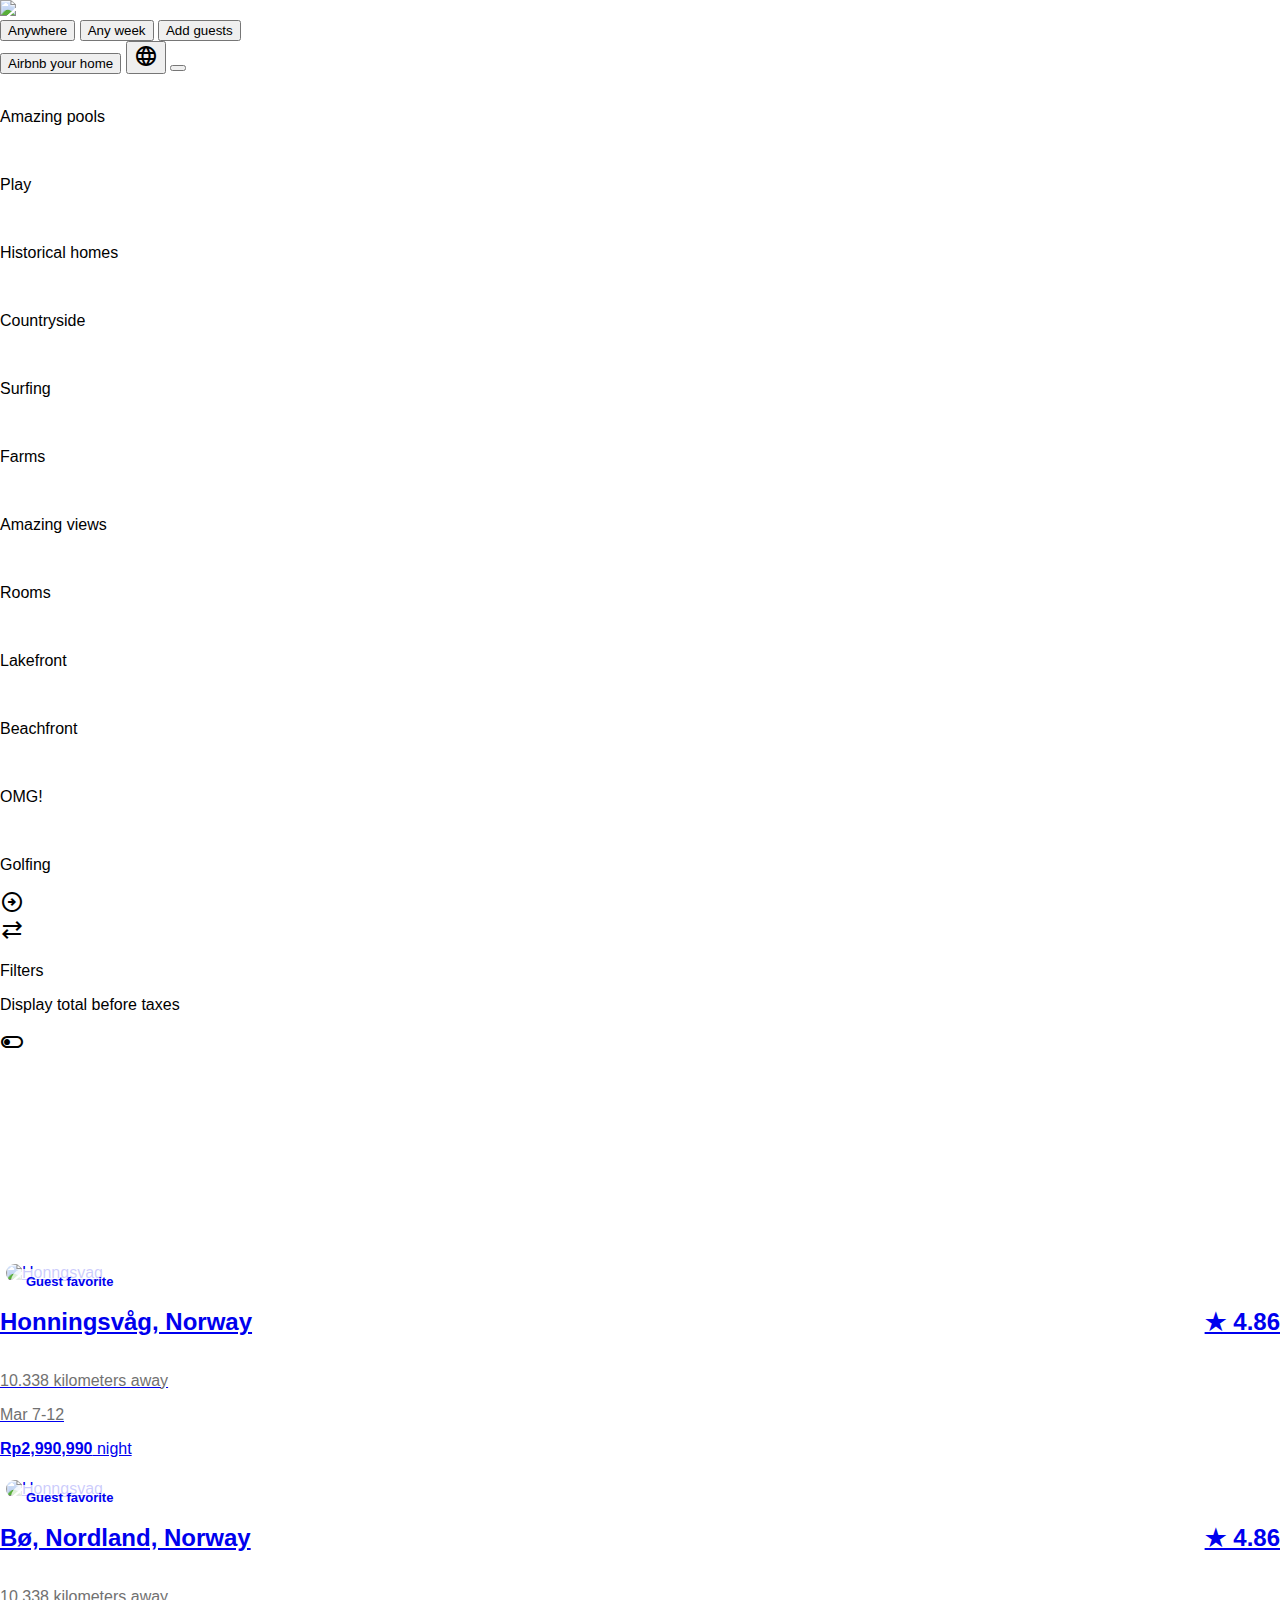
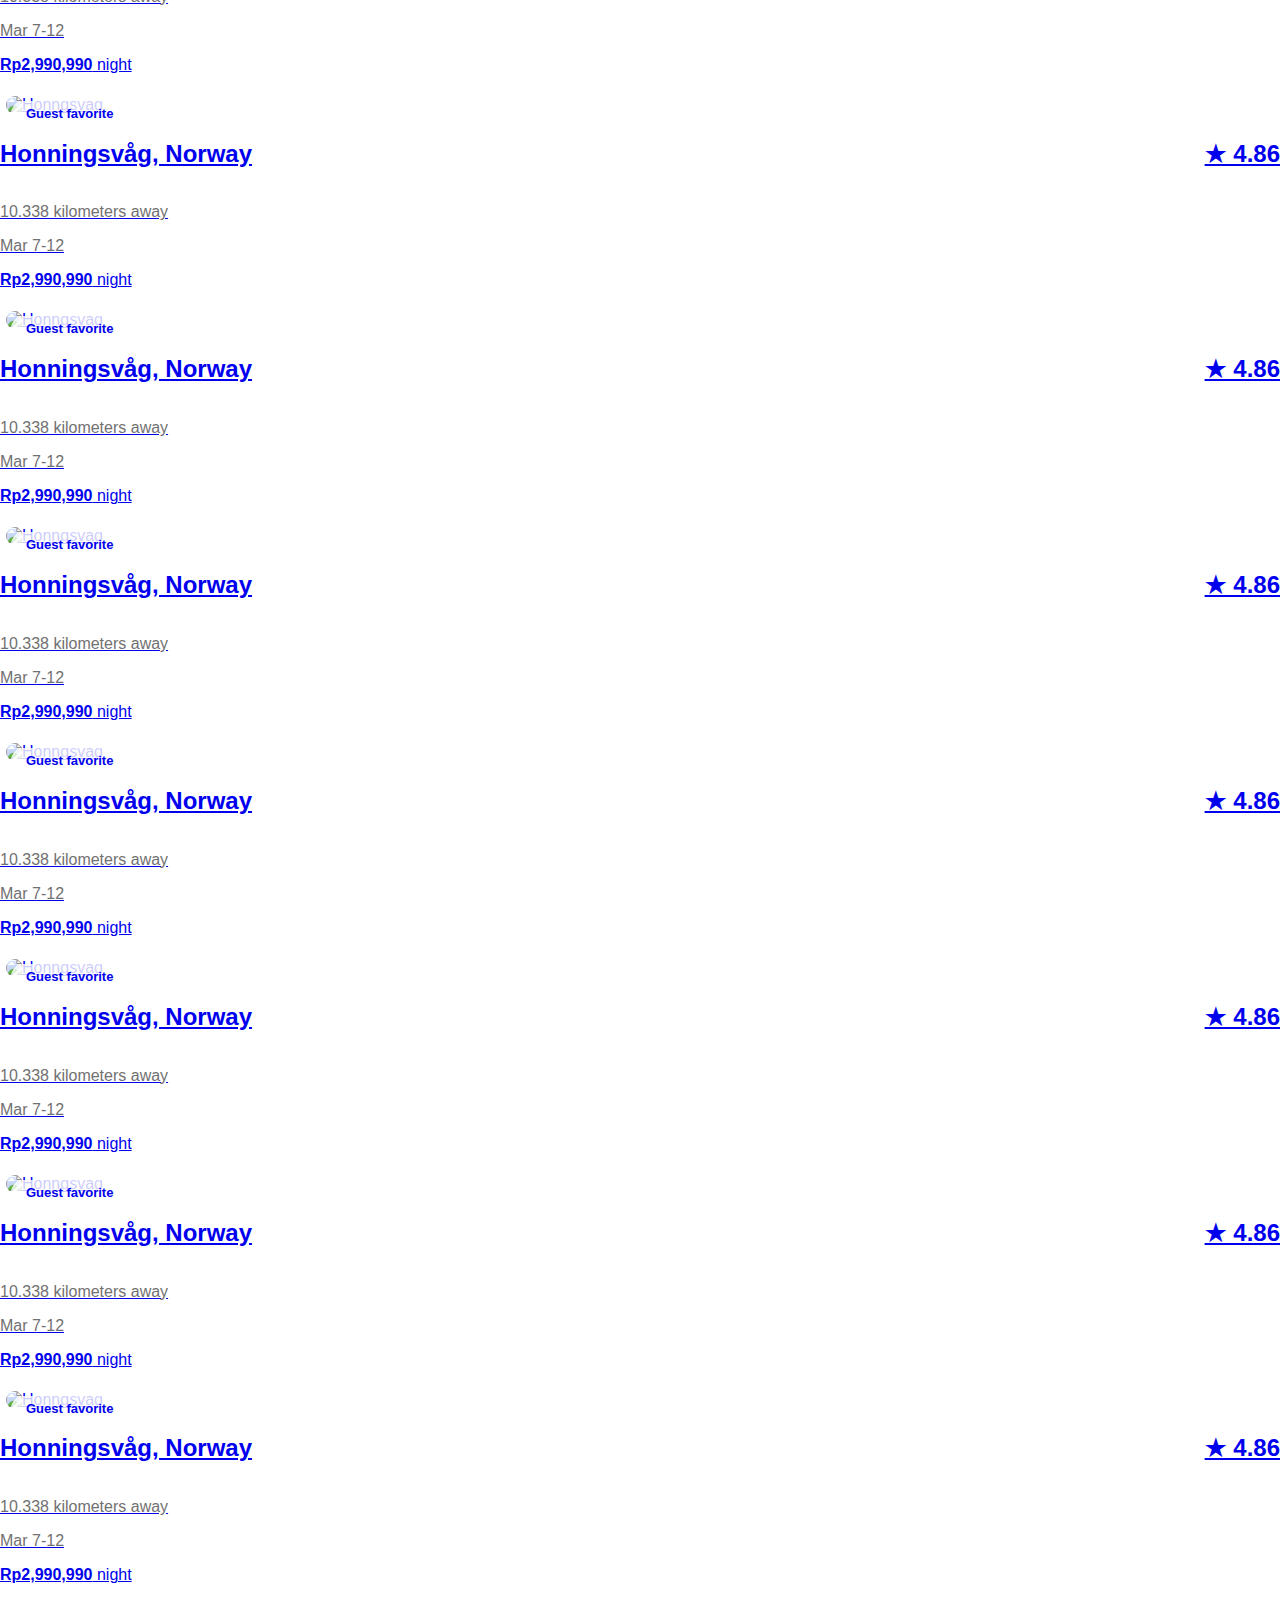
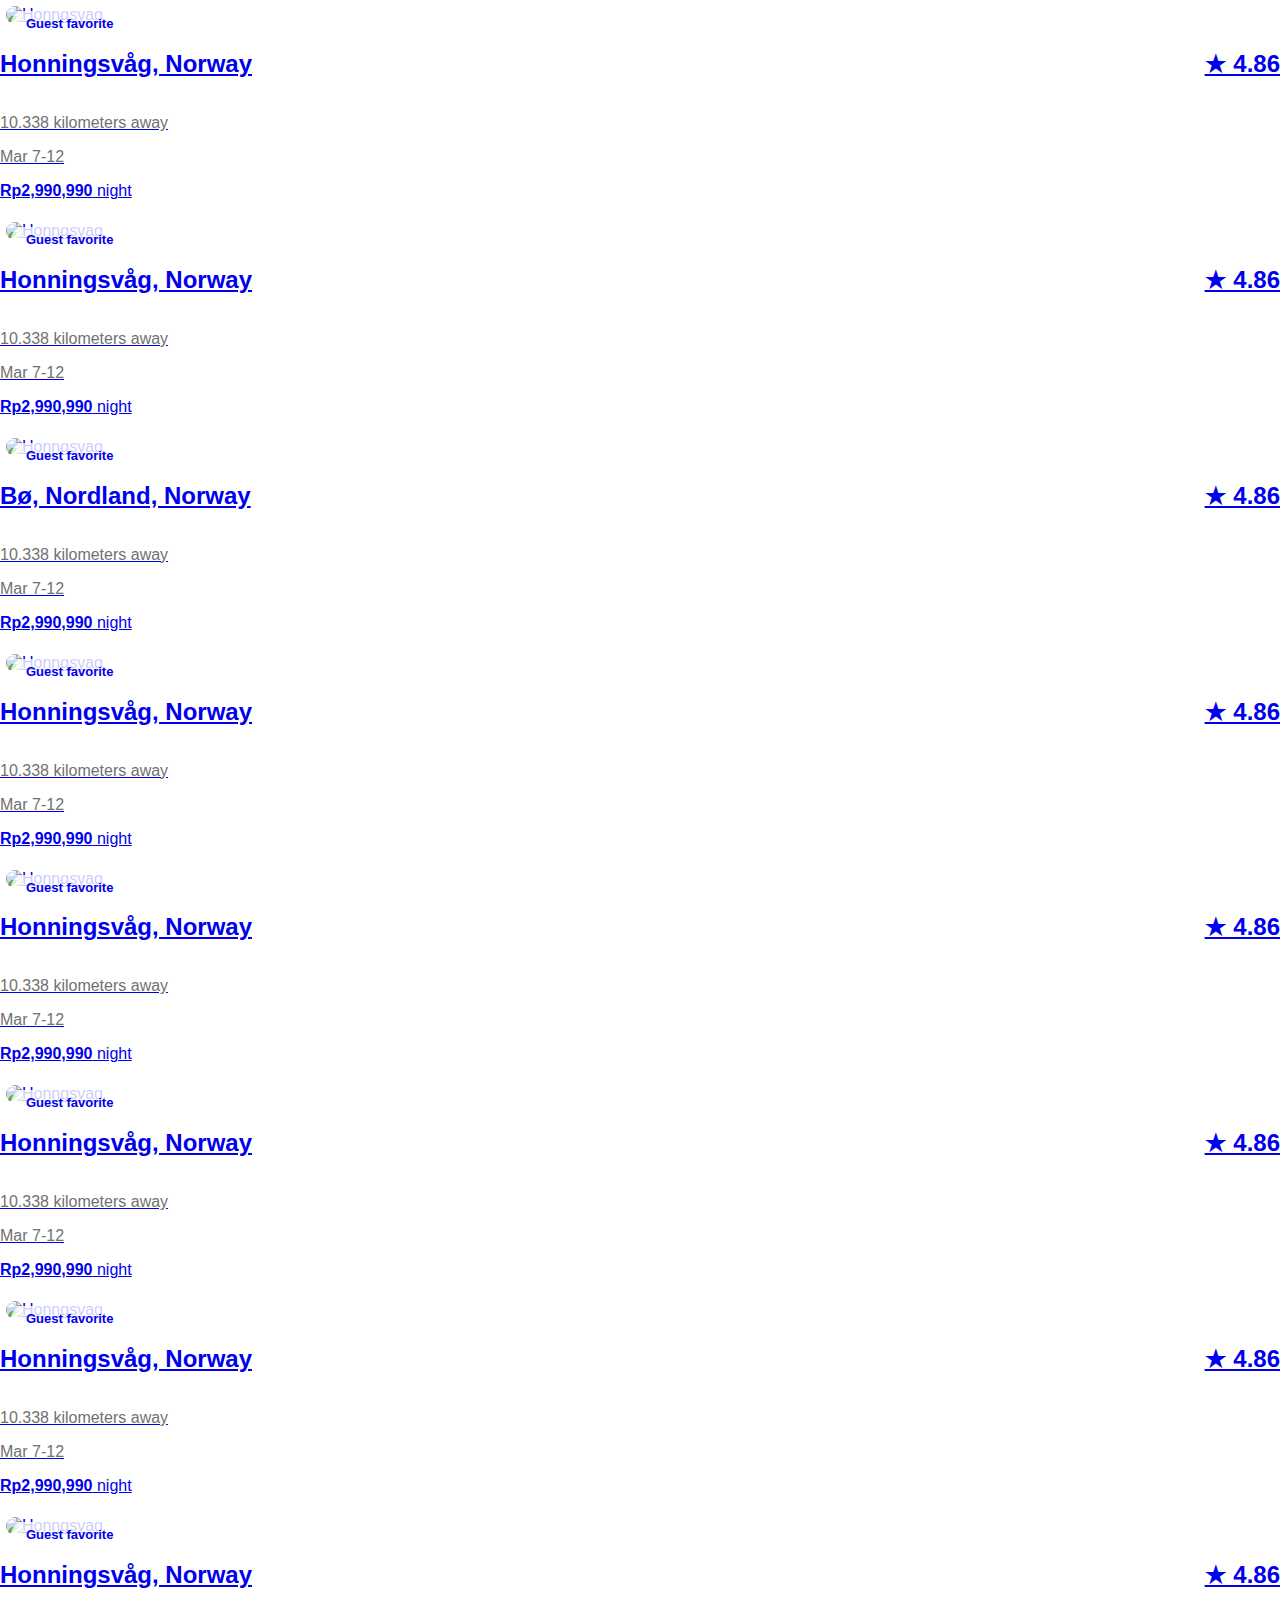
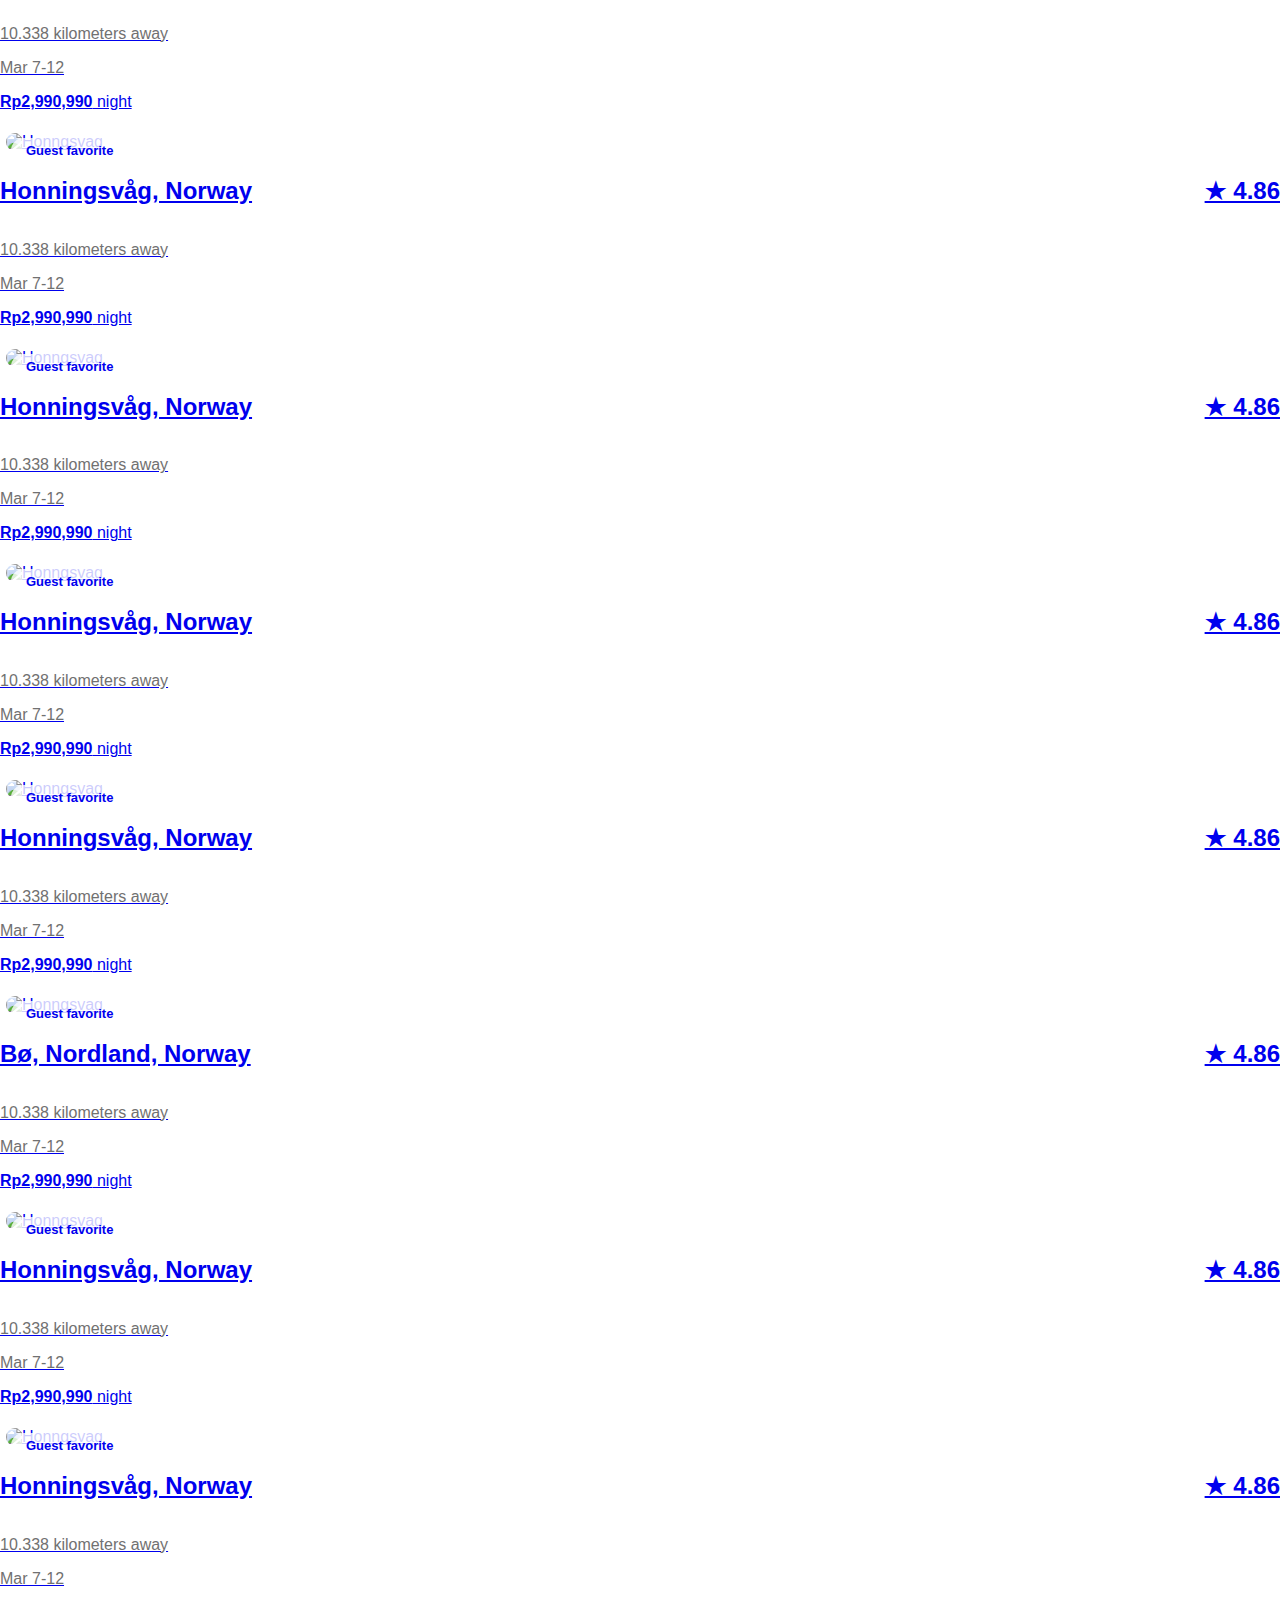
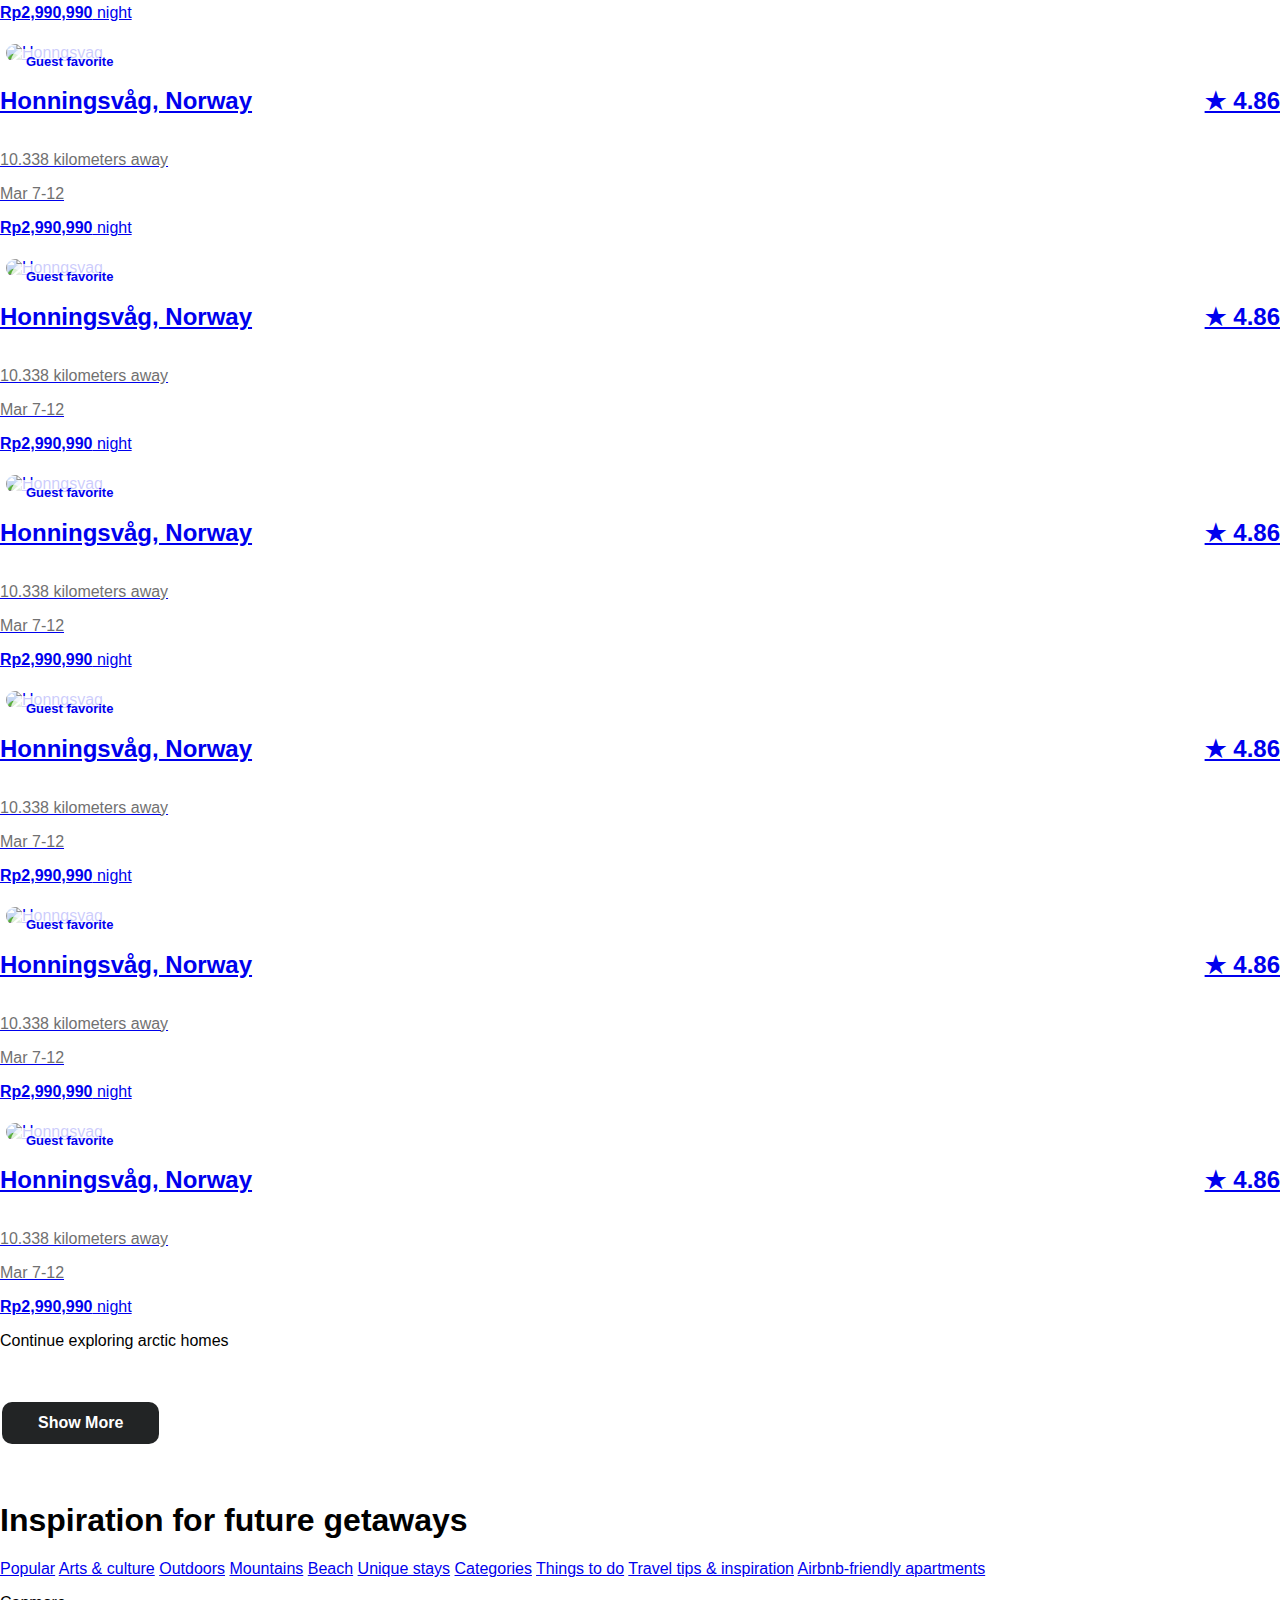
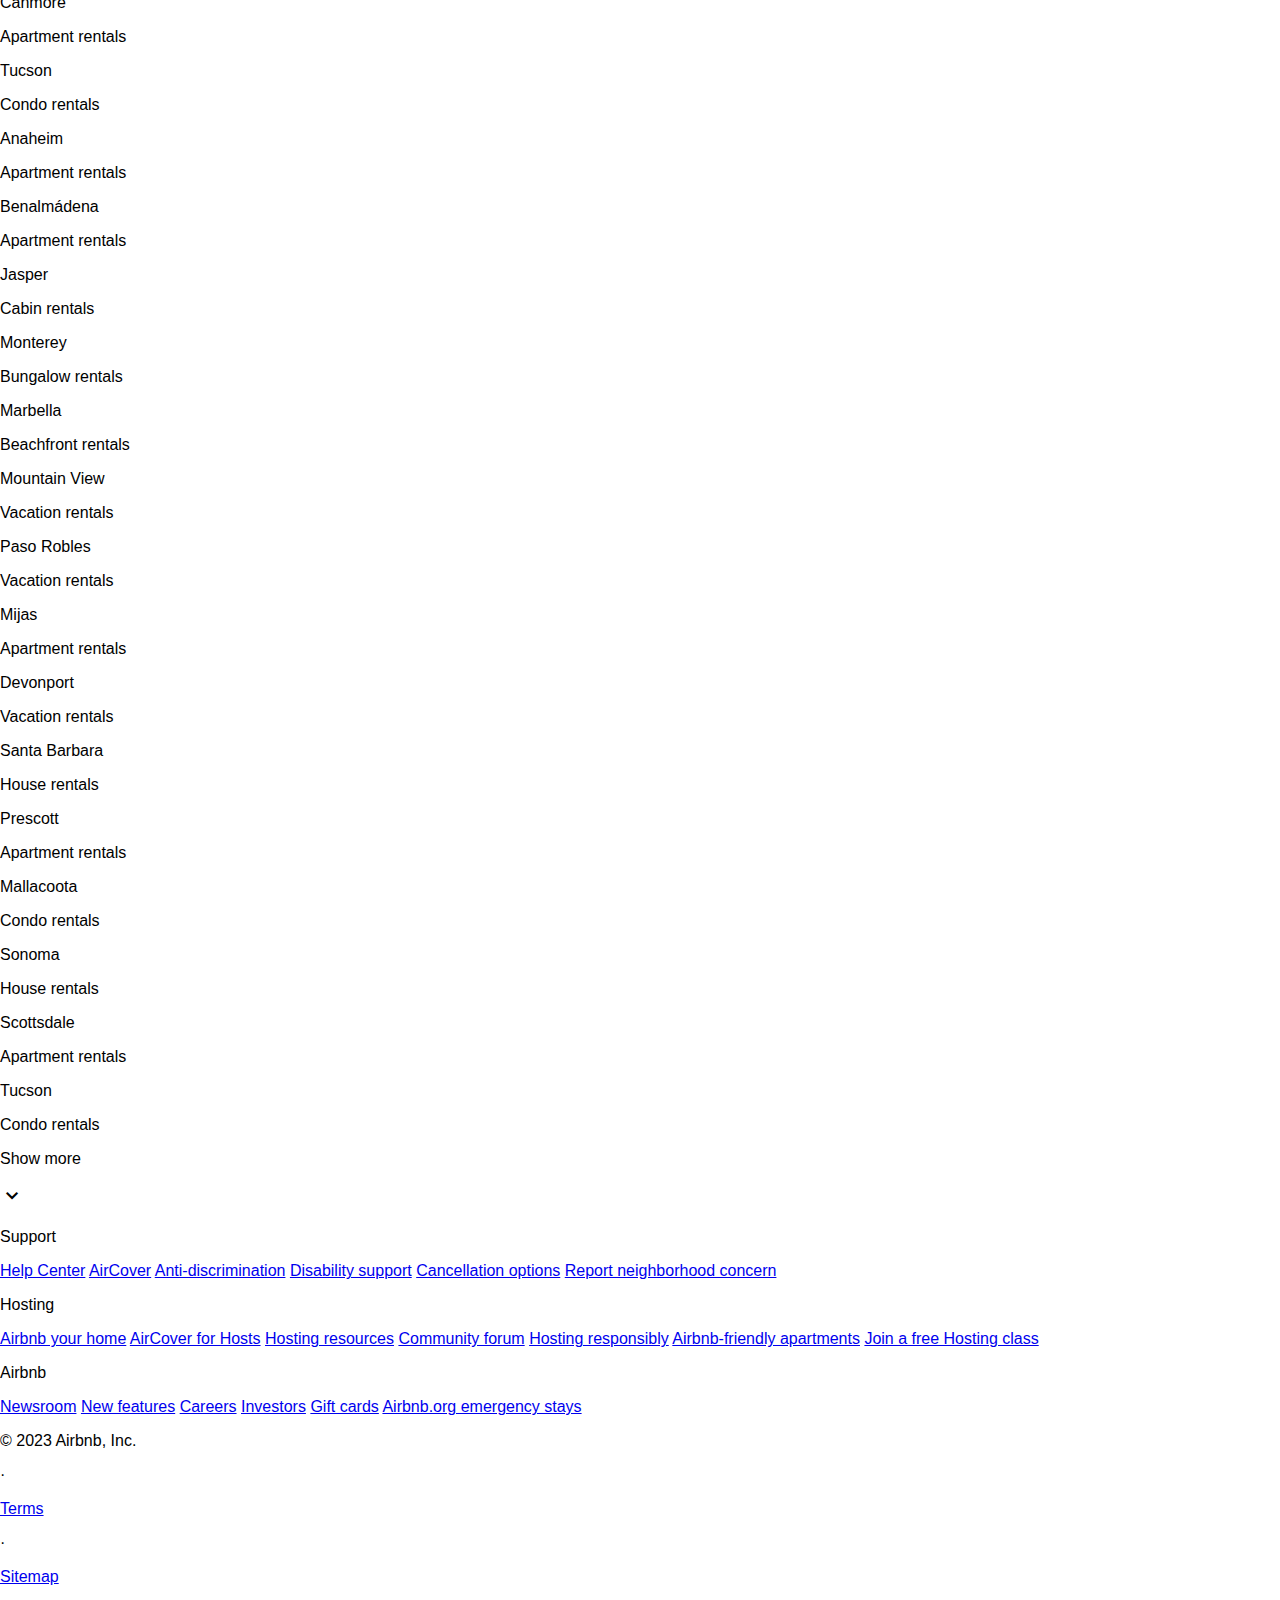
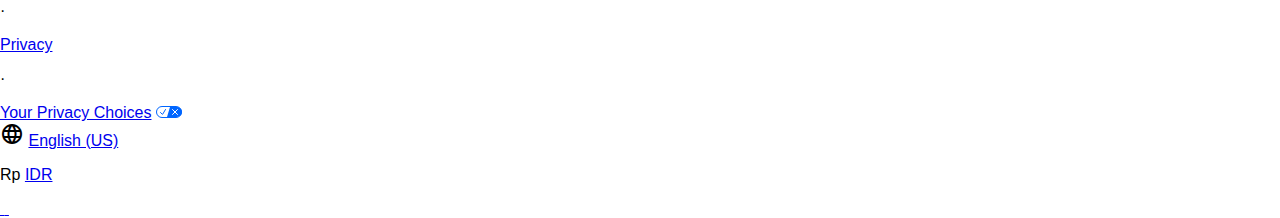
==== commit ef015186: "add href" ====
--- a/Home/index.html
+++ b/Home/index.html
@@ -129,7 +129,7 @@
 
     <main class="main-container">
         <section class="flex products">
-            <a href="#">
+            <a href="../ProductDetail/index.html">
                 <div class="card-product">
                     <img class="img-products"
                         src="https://a0.muscache.com/im/pictures/miso/Hosting-850769713572940614/original/b18991bd-465f-49c8-bf20-97c45ea4c279.jpeg?im_w=720"
@@ -155,7 +155,7 @@
                 </div>
             </a>
 
-            <a href="#">
+            <a href="../ProductDetail/index.html">
                 <div class="card-product">
                     <img class="img-products"
                         src="https://a0.muscache.com/im/pictures/miso/Hosting-50545526/original/af14ce0b-481e-41be-88d1-b84758f578e5.jpeg?im_w=720"
@@ -181,7 +181,7 @@
                 </div>
             </a>
 
-            <a href="#">
+            <a href="../ProductDetail/index.html">
                 <div class="card-product">
                     <img class="img-products"
                         src="https://a0.muscache.com/im/pictures/181d4be2-6cb2-4306-94bf-89aa45c5de66.jpg?im_w=720"
@@ -207,7 +207,7 @@
                 </div>
             </a>
 
-            <a href="#">
+            <a href="../ProductDetail/index.html">
                 <div class="card-product">
                     <img class="img-products"
                         src="https://a0.muscache.com/im/pictures/be5ec43d-245a-4c09-9bb7-a5e1b8eb56b3.jpg?im_w=320"
--- a/Home/style.css
+++ b/Home/style.css
@@ -0,0 +1,103 @@
+body {
+    font-family: 'Arial', sans-serif;
+    margin: 0;
+    padding: 0;
+}
+.main-container{
+  margin-top: 200px;
+}
+.card-product{
+    position: relative;
+}
+.products{
+flex-wrap:wrap;
+align-items: center;
+justify-content: center;
+}
+.color-prdct{
+    color: #717171;
+}
+.img-products{
+    width:250px;
+    height:250px;
+    border-radius:10px;
+    margin:6px;
+    object-fit: cover;
+}
+.text-fav {
+    font-size:small;
+    position: absolute;
+    margin:6px;
+    top: 5px;
+    left: 5px;
+    background-color: rgba(255, 255, 255, 0.8); /* Adjust the background color and opacity */
+    padding: 5px 15px;
+    border-radius: 40px;
+    box-sizing: border-box;
+    -webkit-user-select:none;
+    -moz-user-select:none;
+    user-select:none;
+  }
+.rating{
+    display:flex;
+    justify-content:space-between;
+}
+.button {
+    background-color: #222425 ;
+    font-weight: bold;
+    border: none;
+    color: white;
+    padding: 12px 36px;
+    text-align: center;
+    text-decoration: none;
+    display: inline-block;
+    font-size: 16px;
+    margin: 36px 2px;
+    transition-duration: 0.4s;
+    cursor: pointer;
+  }
+
+.button1 {
+    background-color:#222425; 
+    color: white; 
+    border:none;
+    border-radius: 10px;
+  }
+  
+  .button1:hover {
+    background-color: black;
+    color: white;
+  }
+
+  .zoom {
+    transition: transform .2s; /* Animation */
+    margin: 0 auto;
+    transform: scale(1.25)
+  }
+  .zoom:hover {
+    transform: scale(1.5); /* (150% zoom - Note: if the zoom is too large, it will go outside of the viewport) */
+  }
+
+  .love-product{
+    position: absolute;
+    margin: 6px;
+    top: 5px;
+    right: 5px;
+    padding: 5px 15px;
+  }
+
+  .arrow-product-r{
+    position: absolute;
+    margin: 6px;
+    top: 100px;
+    right: 5px;
+    padding: 5px 15px;
+  }
+
+  .arrow-product-l{
+    position: absolute;
+    margin: 6px;
+    top: 100px;
+    left: 5px;
+    padding: 5px 15px;
+  }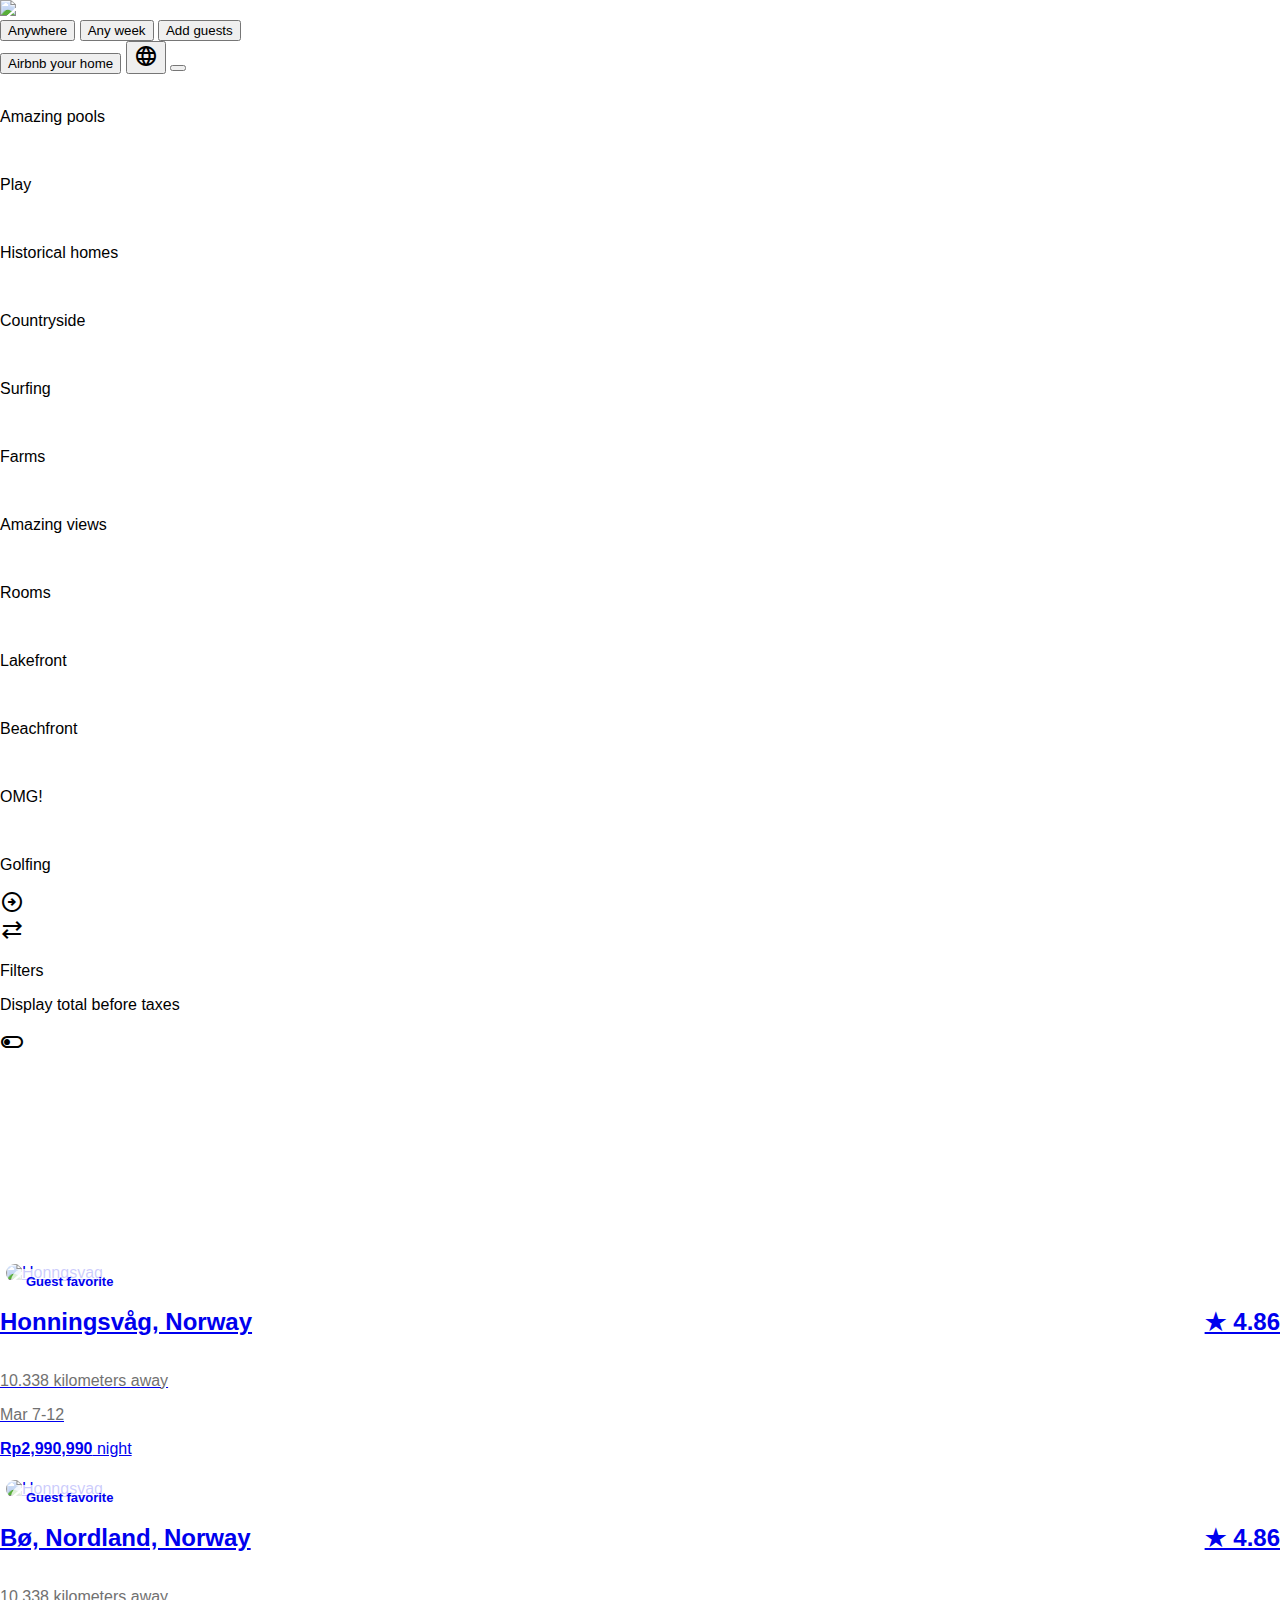
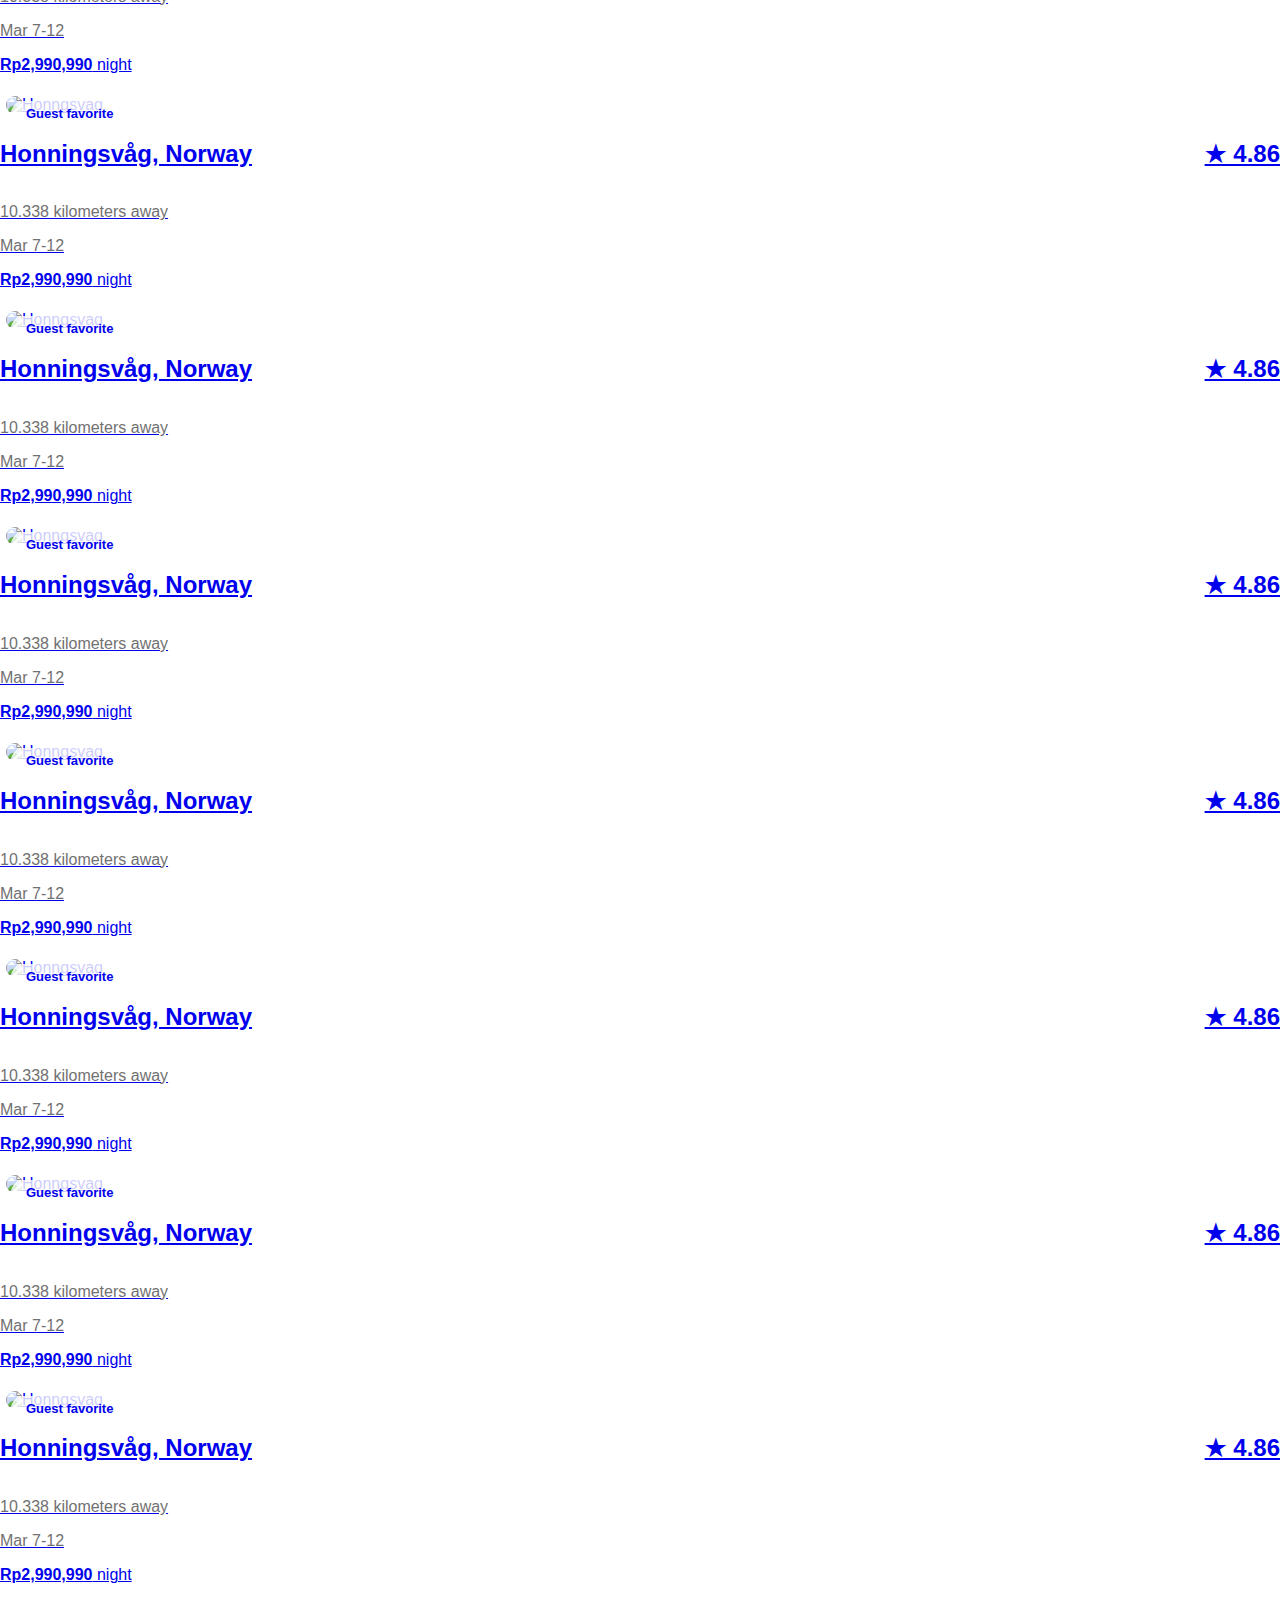
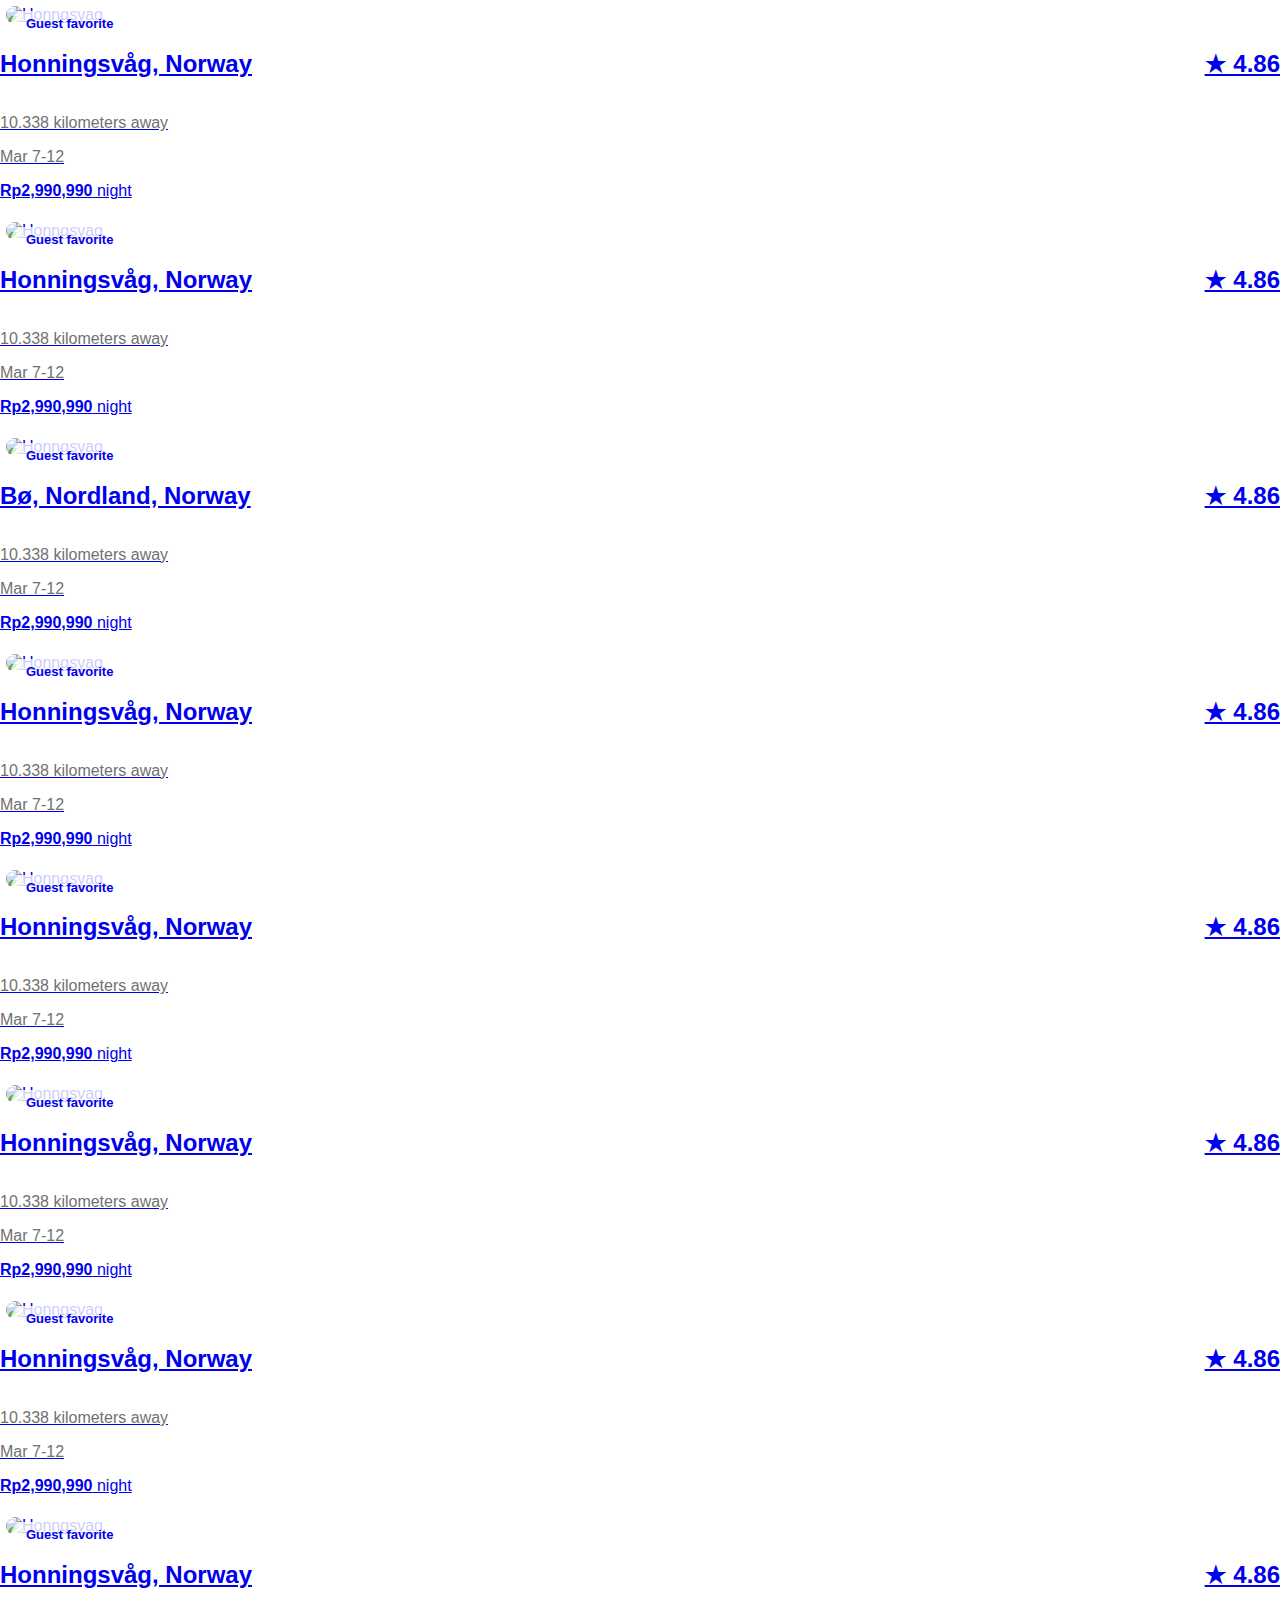
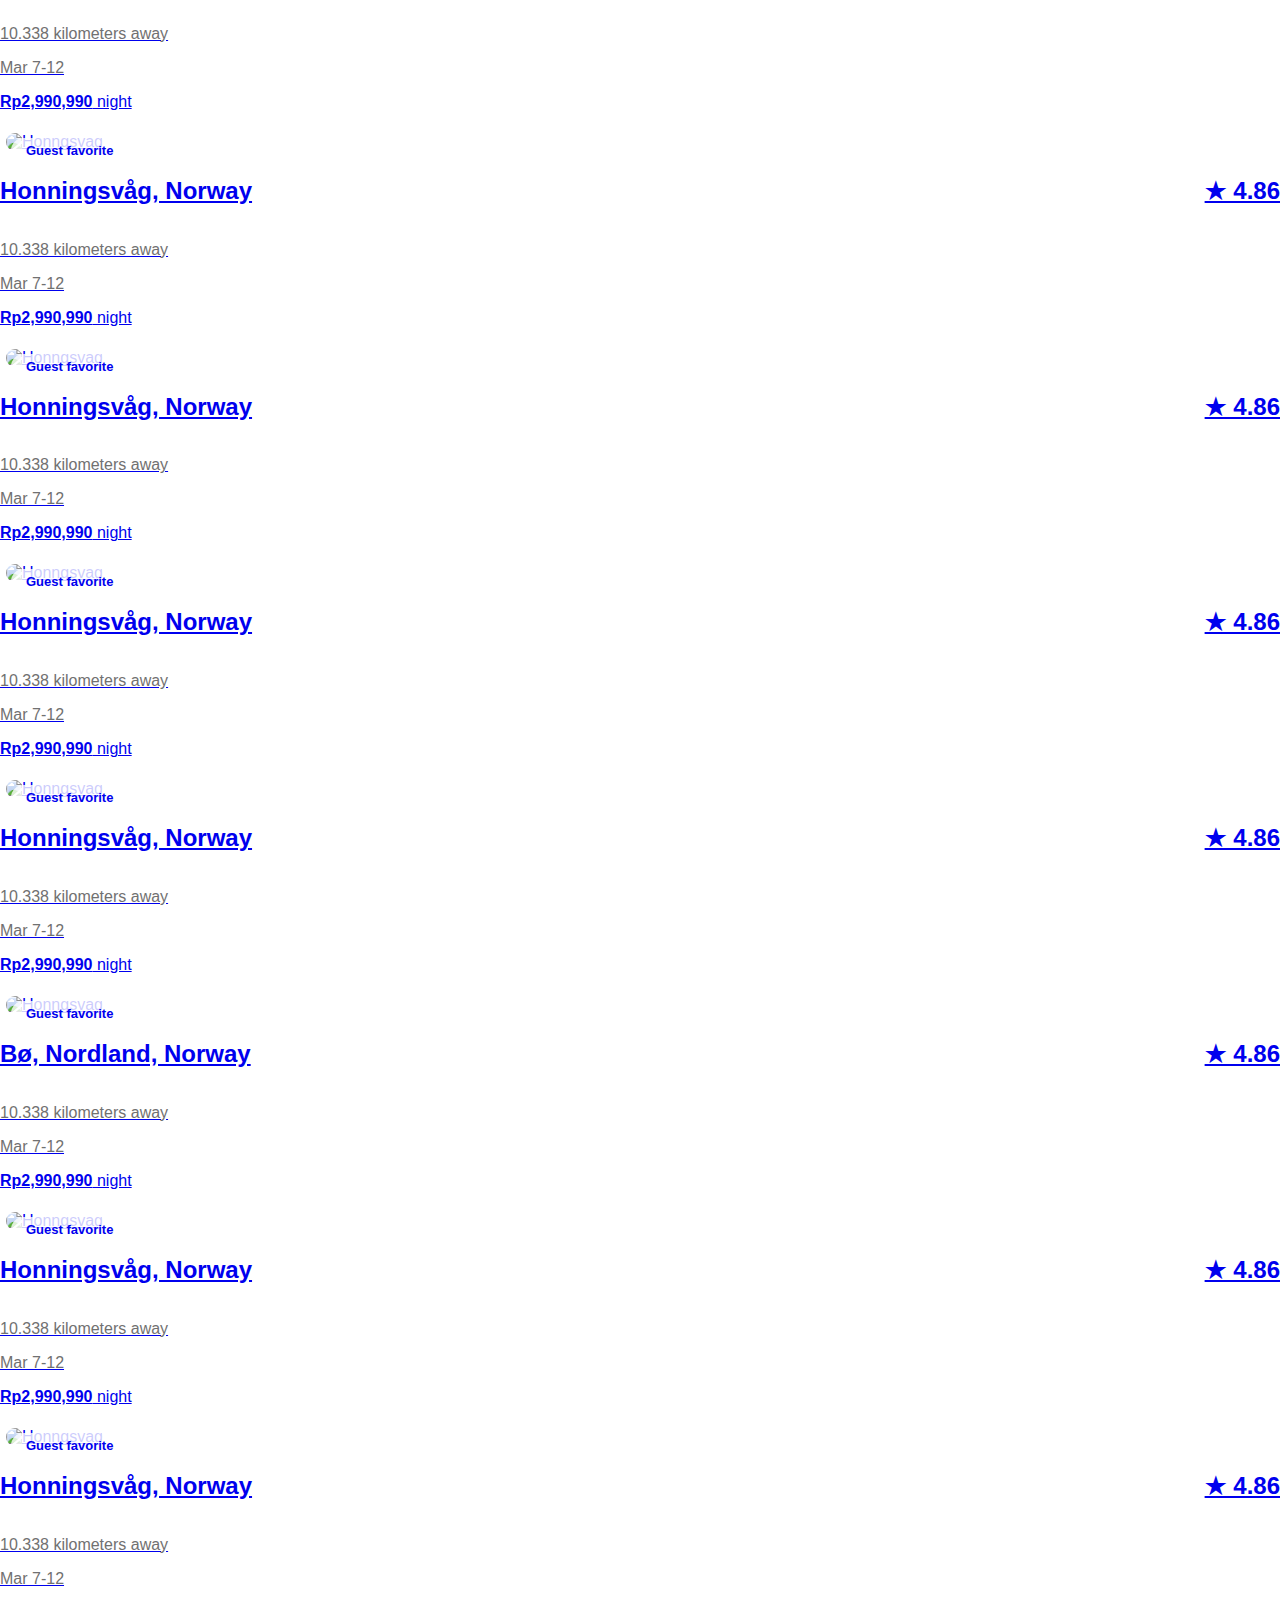
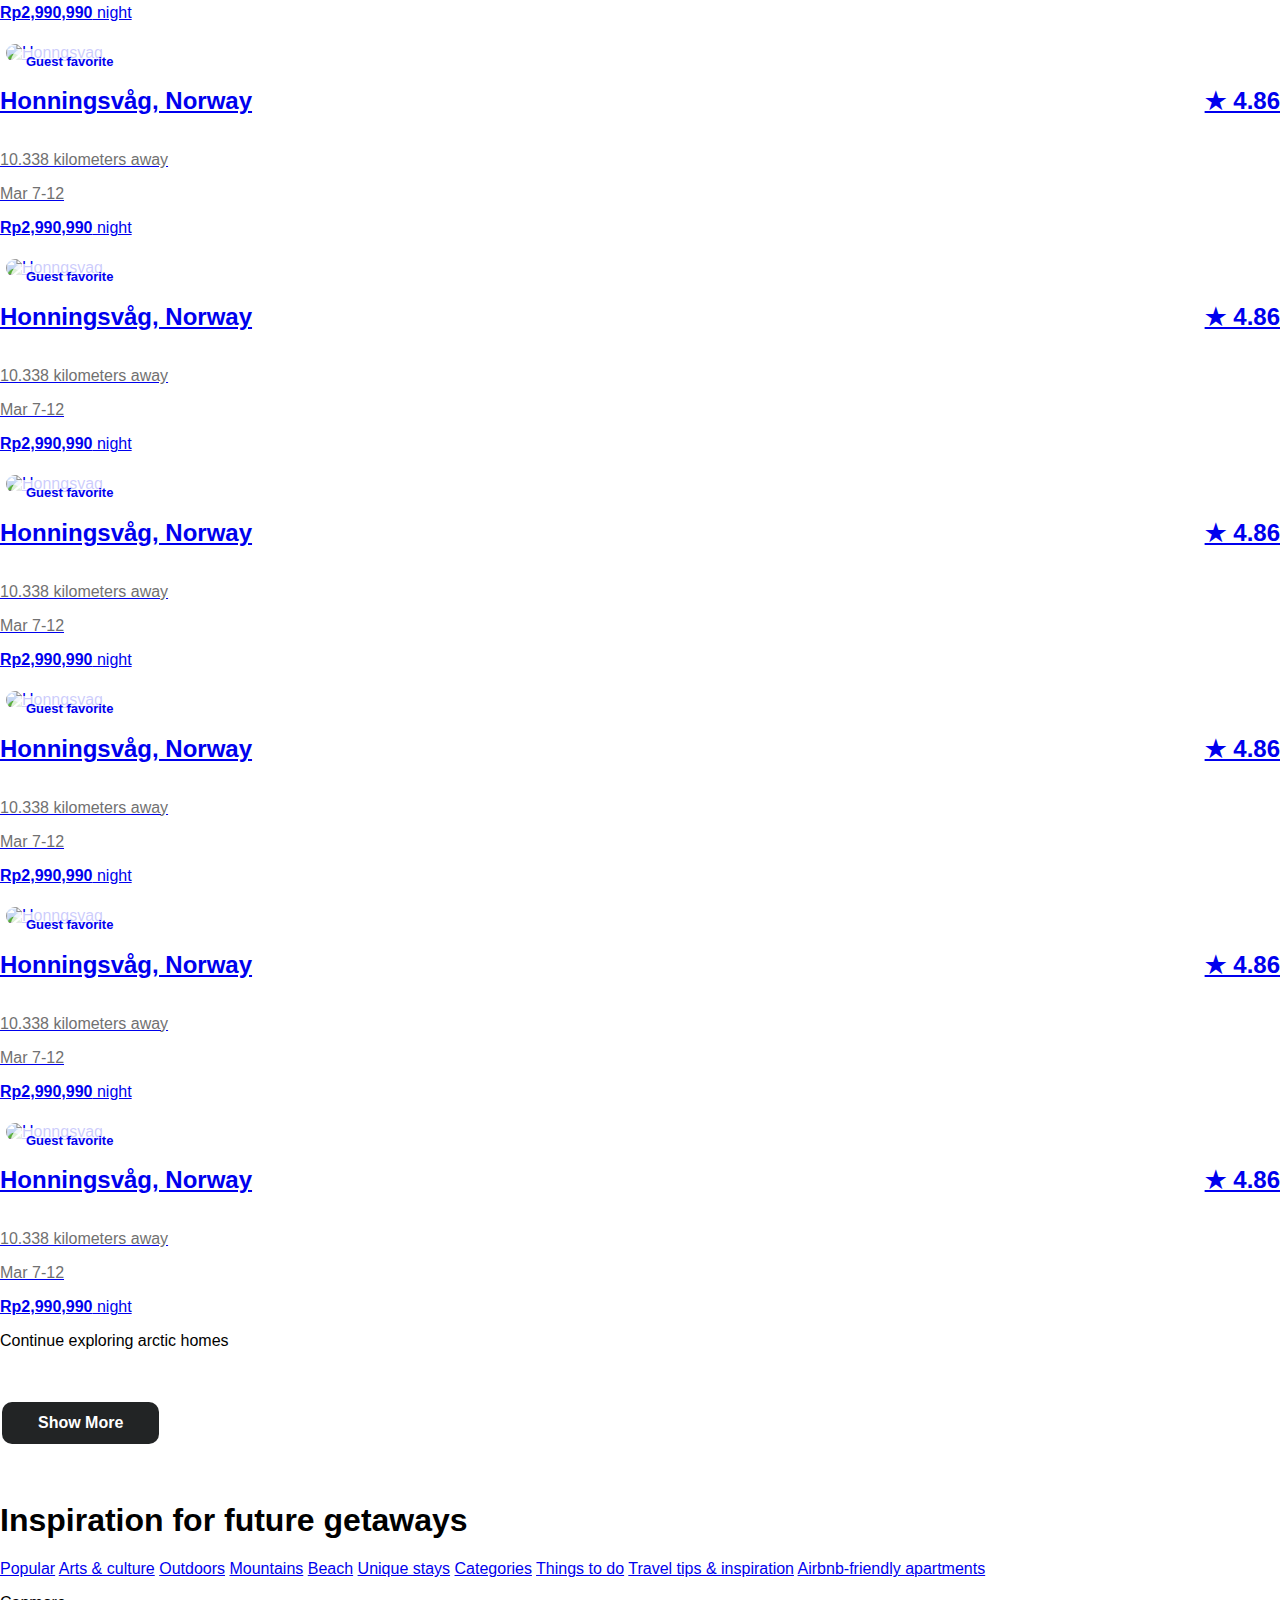
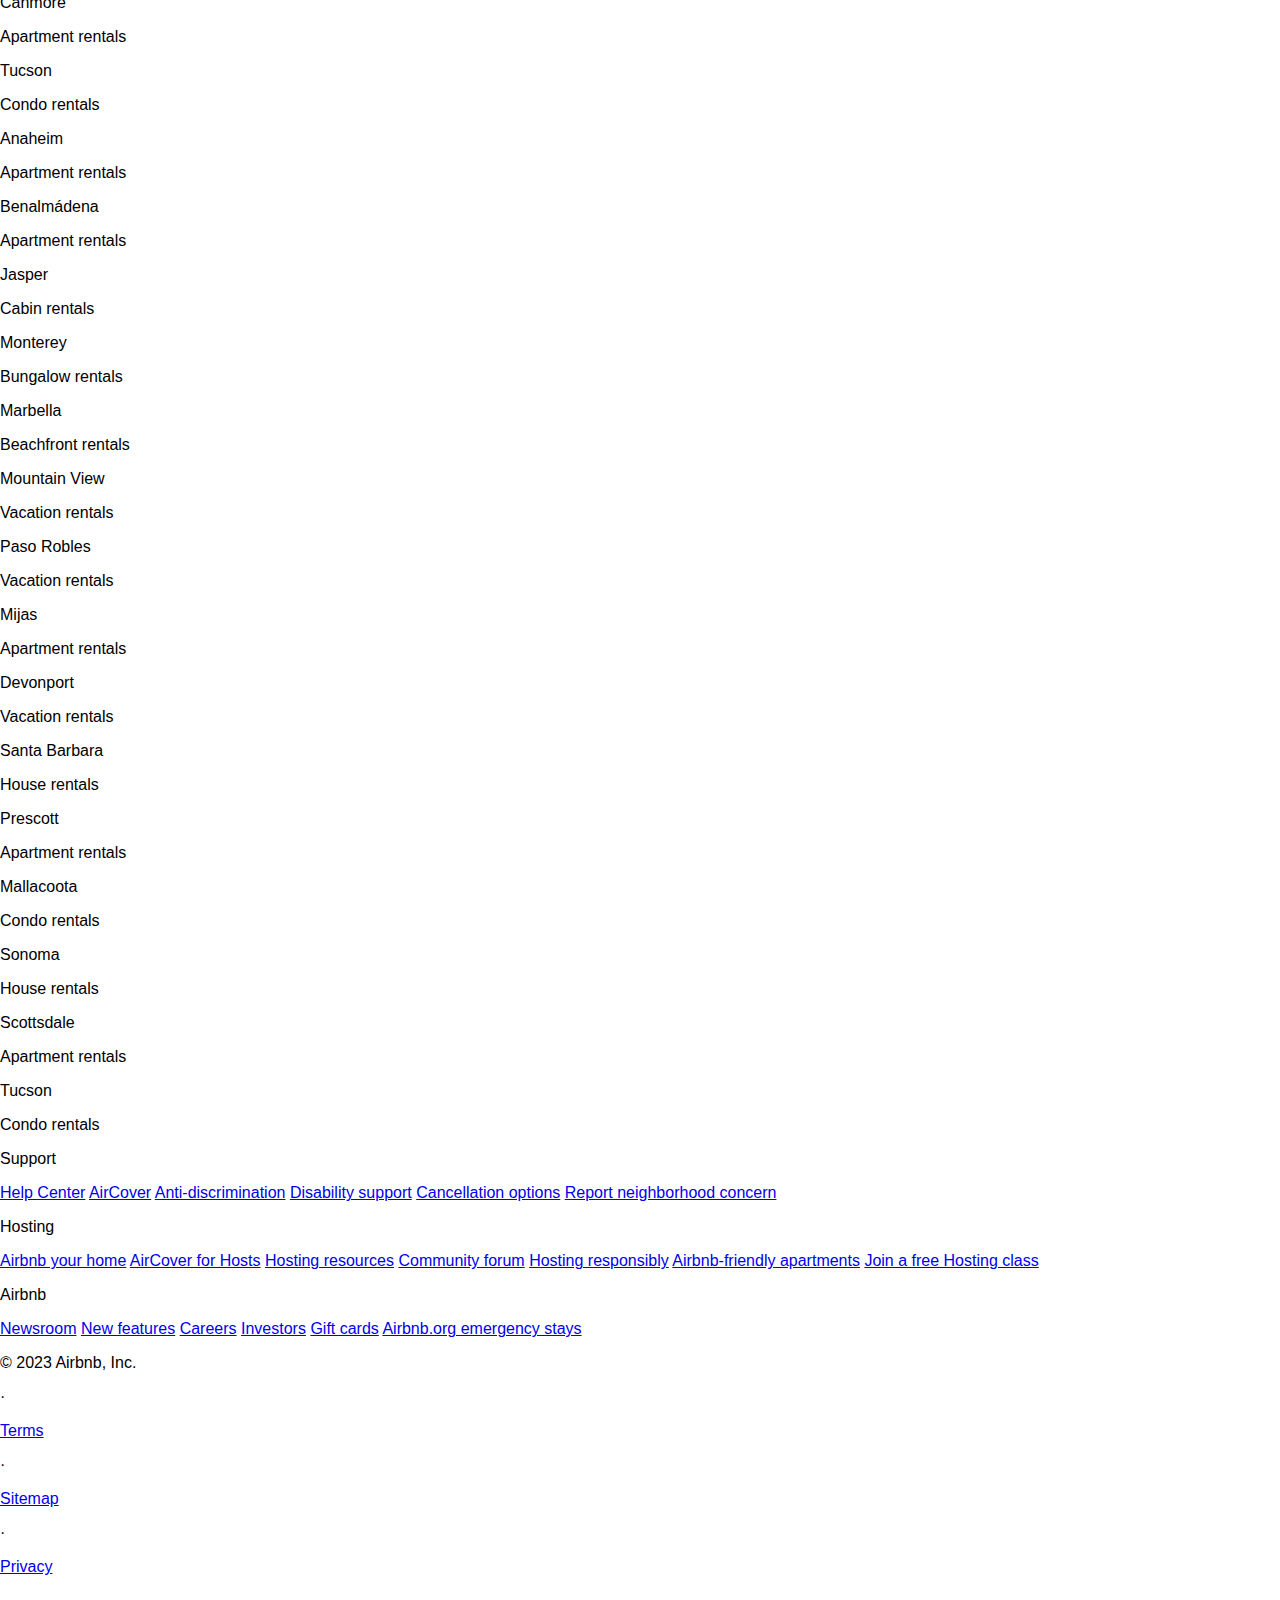
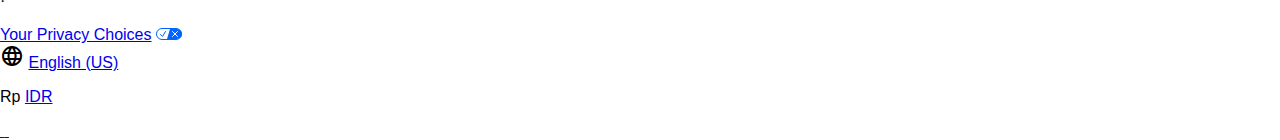
==== commit 4947cc2b: "fixing responsive" ====
--- a/Home/index.html
+++ b/Home/index.html
@@ -21,7 +21,7 @@
             class="h-20 w-screen py-[10px] flex justify-between ps-8 pe-16 w-screen border-b-[1px] items-center fixed top-0 bg-white z-50">
             <img src="https://upload.wikimedia.org/wikipedia/commons/thumb/6/69/Airbnb_Logo_B%C3%A9lo.svg/1200px-Airbnb_Logo_B%C3%A9lo.svg.png"
                 class=" object-cover w-28">
-            <div class="pl-[200px] px-8">
+            <div class="pl-[200px] px-8 max-sm:hidden">
                 <div
                     class="flex items-center justify-start w-[340px] rounded-full shadow-sm hover:shadow-md h-12 border">
                     <button class="border-r-2 border-gray-100 px-4 text-sm font-medium">Anywhere</button>
@@ -50,7 +50,7 @@
         </div>
 
         <!-- Catagory -->
-        <div class="flex items-center shadow-sm  h-24 w-screen space-x-5 fixed top-[80px] bg-white z-40">
+        <div class="flex items-center shadow-sm  h-24 w-screen space-x-5 fixed top-[80px] bg-white z-40 max-md:hidden">
             <div class="flex items-center space-x-3">
                 <div class="flex flex-col items-center text-gray-400 hover:text-black gap-2 pl-8">
                     <img src="https://a0.muscache.com/pictures/3fb523a0-b622-4368-8142-b5e03df7549b.jpg" alt=""
@@ -114,11 +114,11 @@
                 </div>
             </div>
             <span class="material-symbols-outlined pl-4">arrow_circle_right</span>
-            <div class="flex justify-around items-center rounded-xl shadow-md h-12 w-24 border">
+            <div class="flex justify-around items-center rounded-xl shadow-md h-12 w-24 border max-lg:hidden">
                 <span class="material-symbols-outlined">sync_alt</span>
                 <p class="text-xs font-normal">Filters</p>
             </div>
-            <div class="flex justify-around items-center rounded-xl shadow-md h-12 w-[220px] border">
+            <div class="flex justify-around items-center rounded-xl shadow-md h-12 w-[220px] border max-xl:hidden">
                 <p class="text-xs font-normal">Display total before taxes</p>
                 <span class="material-symbols-outlined">
                     toggle_off
@@ -916,9 +916,9 @@
 
     <!-- footer -->
     <footer>
-        <div class="px-10 border-t-[1px] w-screen bg-gray-100 py-10">
+        <div class="px-10 border-t-[1px] w-screen bg-gray-100 py-10 ">
             <h1 class="text-xl font-bold pb-5">Inspiration for future getaways</h1>
-            <div class="flex space-x-5 border-b-[1px]">
+            <div class="flex-wrap space-x-5 border-b-[1px] pb-8 ">
                 <a href="#" class="text-sm font-bold text-gray-700 pb-3">Popular</a>
                 <a href="#" class="text-sm font-bold text-gray-400">Arts & culture</a>
                 <a href="#" class="text-sm font-bold text-gray-400">Outdoors</a>
@@ -930,91 +930,89 @@
                 <a href="#" class="text-sm font-bold text-gray-400">Travel tips & inspiration</a>
                 <a href="#" class="text-sm font-bold text-gray-400">Airbnb-friendly apartments</a>
             </div>
-            <div class="grid grid-cols-6 pt-6">
-                <div>
-                    <div class="hover:cursor-pointer pb-4">
-                        <p class="text-sm font-medium">Canmore</p>
-                        <p class="text-sm text-gray-500">Apartment rentals</p>
-                    </div>
-                    <div class="hover:cursor-pointer pb-4">
-                        <p class="text-sm font-medium">Tucson</p>
-                        <p class="text-sm text-gray-500">Condo rentals</p>
-                    </div>
-                    <div class="hover:cursor-pointer pb-4">
-                        <p class="text-sm font-medium">Anaheim</p>
-                        <p class="text-sm text-gray-500">Apartment rentals</p>
-                    </div>
-                </div>
-                <div>
-                    <div class="hover:cursor-pointer pb-4">
-                        <p class="text-sm font-medium">Benalmádena</p>
-                        <p class="text-sm text-gray-500">Apartment rentals</p>
-                    </div>
-                    <div class="hover:cursor-pointer pb-4">
-                        <p class="text-sm font-medium">Jasper</p>
-                        <p class="text-sm text-gray-500">Cabin rentals</p>
-                    </div>
-                    <div class="hover:cursor-pointer pb-4">
-                        <p class="text-sm font-medium">Monterey</p>
-                        <p class="text-sm text-gray-500">Bungalow rentals</p>
-                    </div>
-                </div>
-                <div>
-                    <div class="hover:cursor-pointer pb-4">
-                        <p class="text-sm font-medium">Marbella</p>
-                        <p class="text-sm text-gray-500">Beachfront rentals</p>
-                    </div>
-                    <div class="hover:cursor-pointer pb-4">
-                        <p class="text-sm font-medium">Mountain View</p>
-                        <p class="text-sm text-gray-500">Vacation rentals</p>
-                    </div>
-                    <div class="hover:cursor-pointer pb-4">
-                        <p class="text-sm font-medium">Paso Robles</p>
-                        <p class="text-sm text-gray-500">Vacation rentals</p>
-                    </div>
-                </div>
-                <div>
-                    <div class="hover:cursor-pointer pb-4">
-                        <p class="text-sm font-medium">Mijas</p>
-                        <p class="text-sm text-gray-500">Apartment rentals</p>
-                    </div>
-                    <div class="hover:cursor-pointer pb-4">
-                        <p class="text-sm font-medium">Devonport</p>
-                        <p class="text-sm text-gray-500">Vacation rentals</p>
-                    </div>
-                    <div class="hover:cursor-pointer pb-4">
-                        <p class="text-sm font-medium">Santa Barbara</p>
-                        <p class="text-sm text-gray-500">House rentals</p>
-                    </div>
-                </div>
-                <div>
-                    <div class="hover:cursor-pointer pb-4">
-                        <p class="text-sm font-medium">Prescott</p>
-                        <p class="text-sm text-gray-500">Apartment rentals</p>
-                    </div>
-                    <div class="hover:cursor-pointer pb-4">
-                        <p class="text-sm font-medium">Mallacoota</p>
-                        <p class="text-sm text-gray-500">Condo rentals</p>
-                    </div>
-                    <div class="hover:cursor-pointer pb-4">
-                        <p class="text-sm font-medium">Sonoma</p>
-                        <p class="text-sm text-gray-500">House rentals</p>
-                    </div>
-                </div>
-                <div>
-                    <div class="hover:cursor-pointer pb-4">
-                        <p class="text-sm font-medium">Scottsdale</p>
-                        <p class="text-sm text-gray-500">Apartment rentals</p>
-                    </div>
-                    <div class="hover:cursor-pointer pb-4">
-                        <p class="text-sm font-medium">Tucson</p>
-                        <p class="text-sm text-gray-500">Condo rentals</p>
-                    </div>
-                    <div class="hover:cursor-pointer pb-4 flex">
-                        <p class="text-sm font-medium">Show more</p>
-                        <span class="material-symbols-outlined">
-                            keyboard_arrow_down
-                        </span>
+            <div class="flex gap-12 mt-8 max-md:flex-col">
+                <div class="flex gap-12">
+                    <div>
+                        <div class="hover:cursor-pointer pb-4">
+                            <p class="text-sm font-medium">Canmore</p>
+                            <p class="text-sm text-gray-500">Apartment rentals</p>
+                        </div>
+                        <div class="hover:cursor-pointer pb-4">
+                            <p class="text-sm font-medium">Tucson</p>
+                            <p class="text-sm text-gray-500">Condo rentals</p>
+                        </div>
+                        <div class="hover:cursor-pointer pb-4">
+                            <p class="text-sm font-medium">Anaheim</p>
+                            <p class="text-sm text-gray-500">Apartment rentals</p>
+                        </div>
+                    </div>
+                    <div>
+                        <div class="hover:cursor-pointer pb-4">
+                            <p class="text-sm font-medium">Benalmádena</p>
+                            <p class="text-sm text-gray-500">Apartment rentals</p>
+                        </div>
+                        <div class="hover:cursor-pointer pb-4">
+                            <p class="text-sm font-medium">Jasper</p>
+                            <p class="text-sm text-gray-500">Cabin rentals</p>
+                        </div>
+                        <div class="hover:cursor-pointer pb-4">
+                            <p class="text-sm font-medium">Monterey</p>
+                            <p class="text-sm text-gray-500">Bungalow rentals</p>
+                        </div>
+                    </div>
+                    <div>
+                        <div class="hover:cursor-pointer pb-4">
+                            <p class="text-sm font-medium">Marbella</p>
+                            <p class="text-sm text-gray-500">Beachfront rentals</p>
+                        </div>
+                        <div class="hover:cursor-pointer pb-4">
+                            <p class="text-sm font-medium">Mountain View</p>
+                            <p class="text-sm text-gray-500">Vacation rentals</p>
+                        </div>
+                        <div class="hover:cursor-pointer pb-4">
+                            <p class="text-sm font-medium">Paso Robles</p>
+                            <p class="text-sm text-gray-500">Vacation rentals</p>
+                        </div>
+                    </div>
+                </div>
+                <div class="flex gap-12">
+                    <div>
+                        <div class="hover:cursor-pointer pb-4">
+                            <p class="text-sm font-medium">Mijas</p>
+                            <p class="text-sm text-gray-500">Apartment rentals</p>
+                        </div>
+                        <div class="hover:cursor-pointer pb-4">
+                            <p class="text-sm font-medium">Devonport</p>
+                            <p class="text-sm text-gray-500">Vacation rentals</p>
+                        </div>
+                        <div class="hover:cursor-pointer pb-4">
+                            <p class="text-sm font-medium">Santa Barbara</p>
+                            <p class="text-sm text-gray-500">House rentals</p>
+                        </div>
+                    </div>
+                    <div>
+                        <div class="hover:cursor-pointer pb-4">
+                            <p class="text-sm font-medium">Prescott</p>
+                            <p class="text-sm text-gray-500">Apartment rentals</p>
+                        </div>
+                        <div class="hover:cursor-pointer pb-4">
+                            <p class="text-sm font-medium">Mallacoota</p>
+                            <p class="text-sm text-gray-500">Condo rentals</p>
+                        </div>
+                        <div class="hover:cursor-pointer pb-4">
+                            <p class="text-sm font-medium">Sonoma</p>
+                            <p class="text-sm text-gray-500">House rentals</p>
+                        </div>
+                    </div>
+                    <div>
+                        <div class="hover:cursor-pointer pb-4">
+                            <p class="text-sm font-medium">Scottsdale</p>
+                            <p class="text-sm text-gray-500">Apartment rentals</p>
+                        </div>
+                        <div class="hover:cursor-pointer pb-4">
+                            <p class="text-sm font-medium">Tucson</p>
+                            <p class="text-sm text-gray-500">Condo rentals</p>
+                        </div>
                     </div>
                 </div>
             </div>
@@ -1057,7 +1055,7 @@
             </div>
         </div>
         <div class="h-12 bottom-0 border-t-[1px] w-screen bg-gray-100 flex justify-between items-center px-10">
-            <div class="flex space-x-2 text-sm font-base">
+            <div class="flex flex-wrap space-x-2 text-sm font-base max-sm:hidden">
                 <p>© 2023 Airbnb, Inc.</p>
                 <p>·</p>
                 <a href="#" class="hover:underline hover:decoration-solid">Terms</a>
@@ -1098,5 +1096,4 @@
         </div>
     </footer>
 </body>
-
 </html>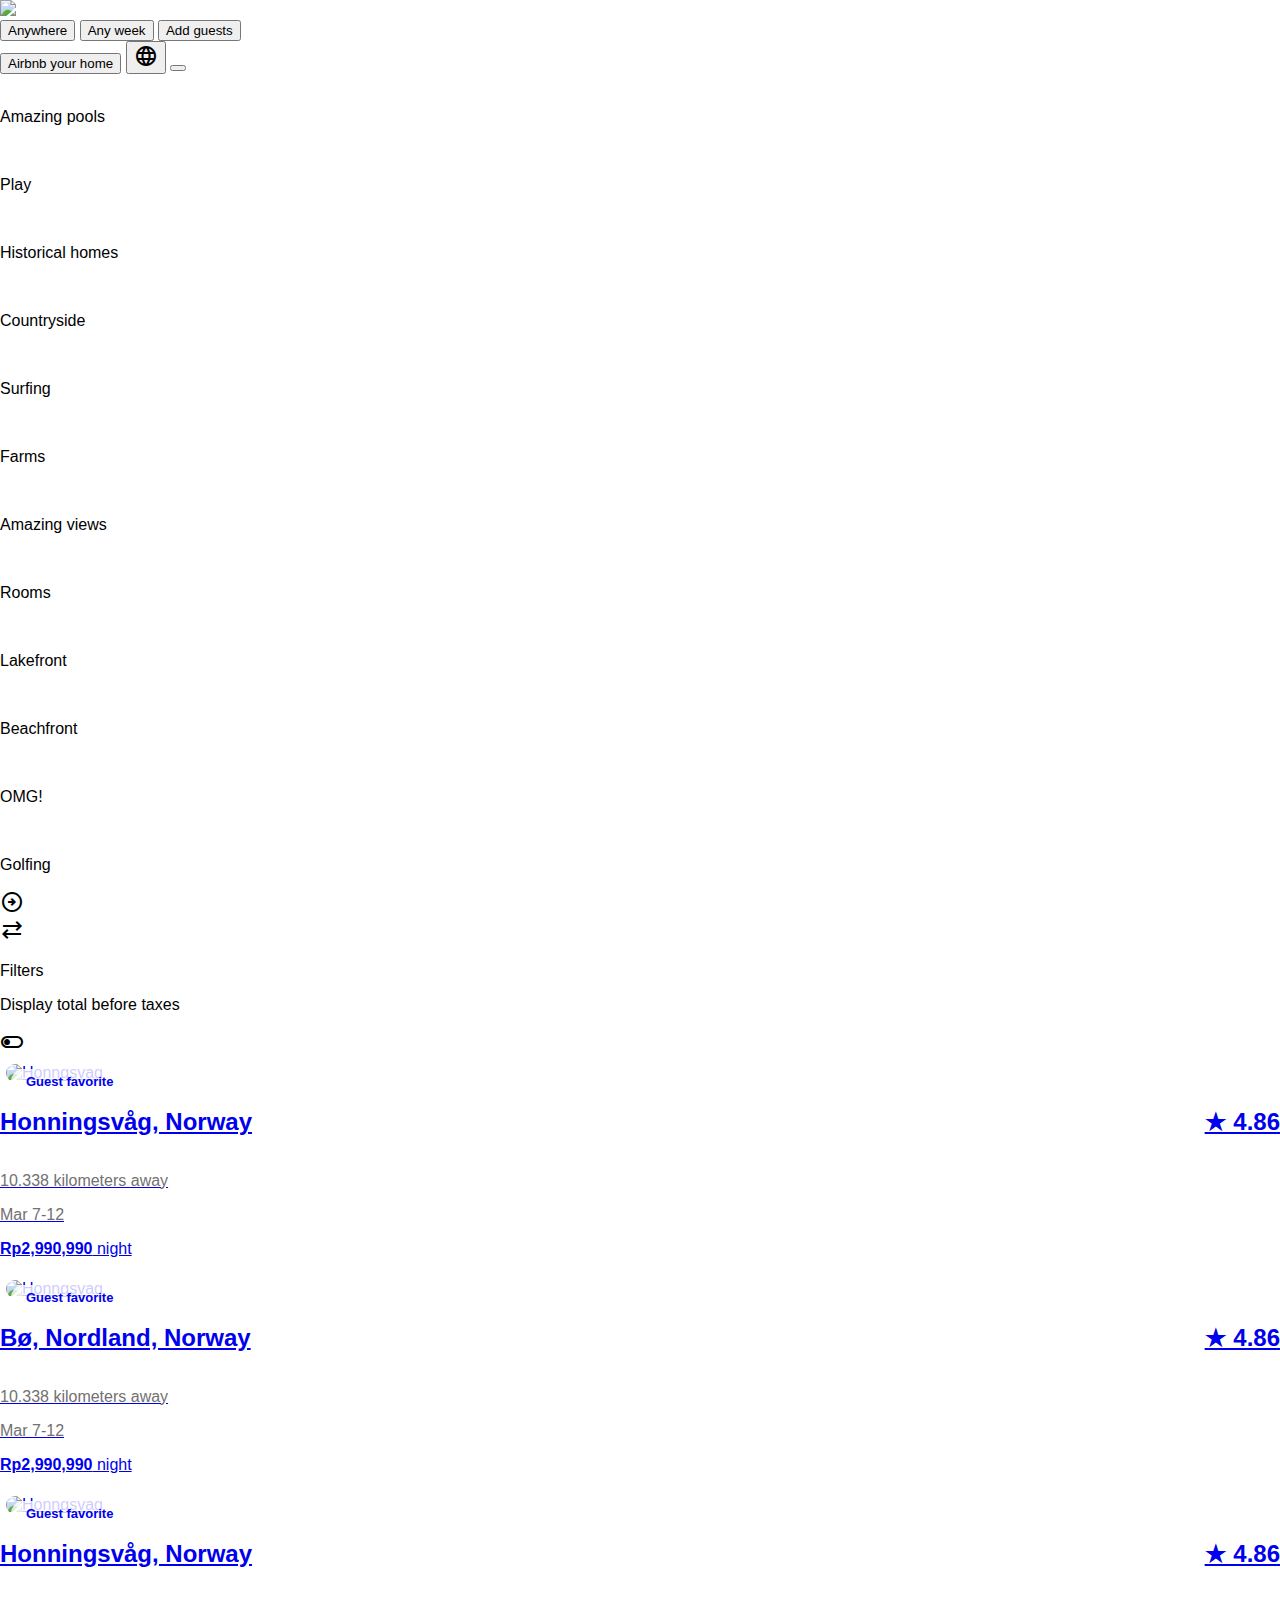
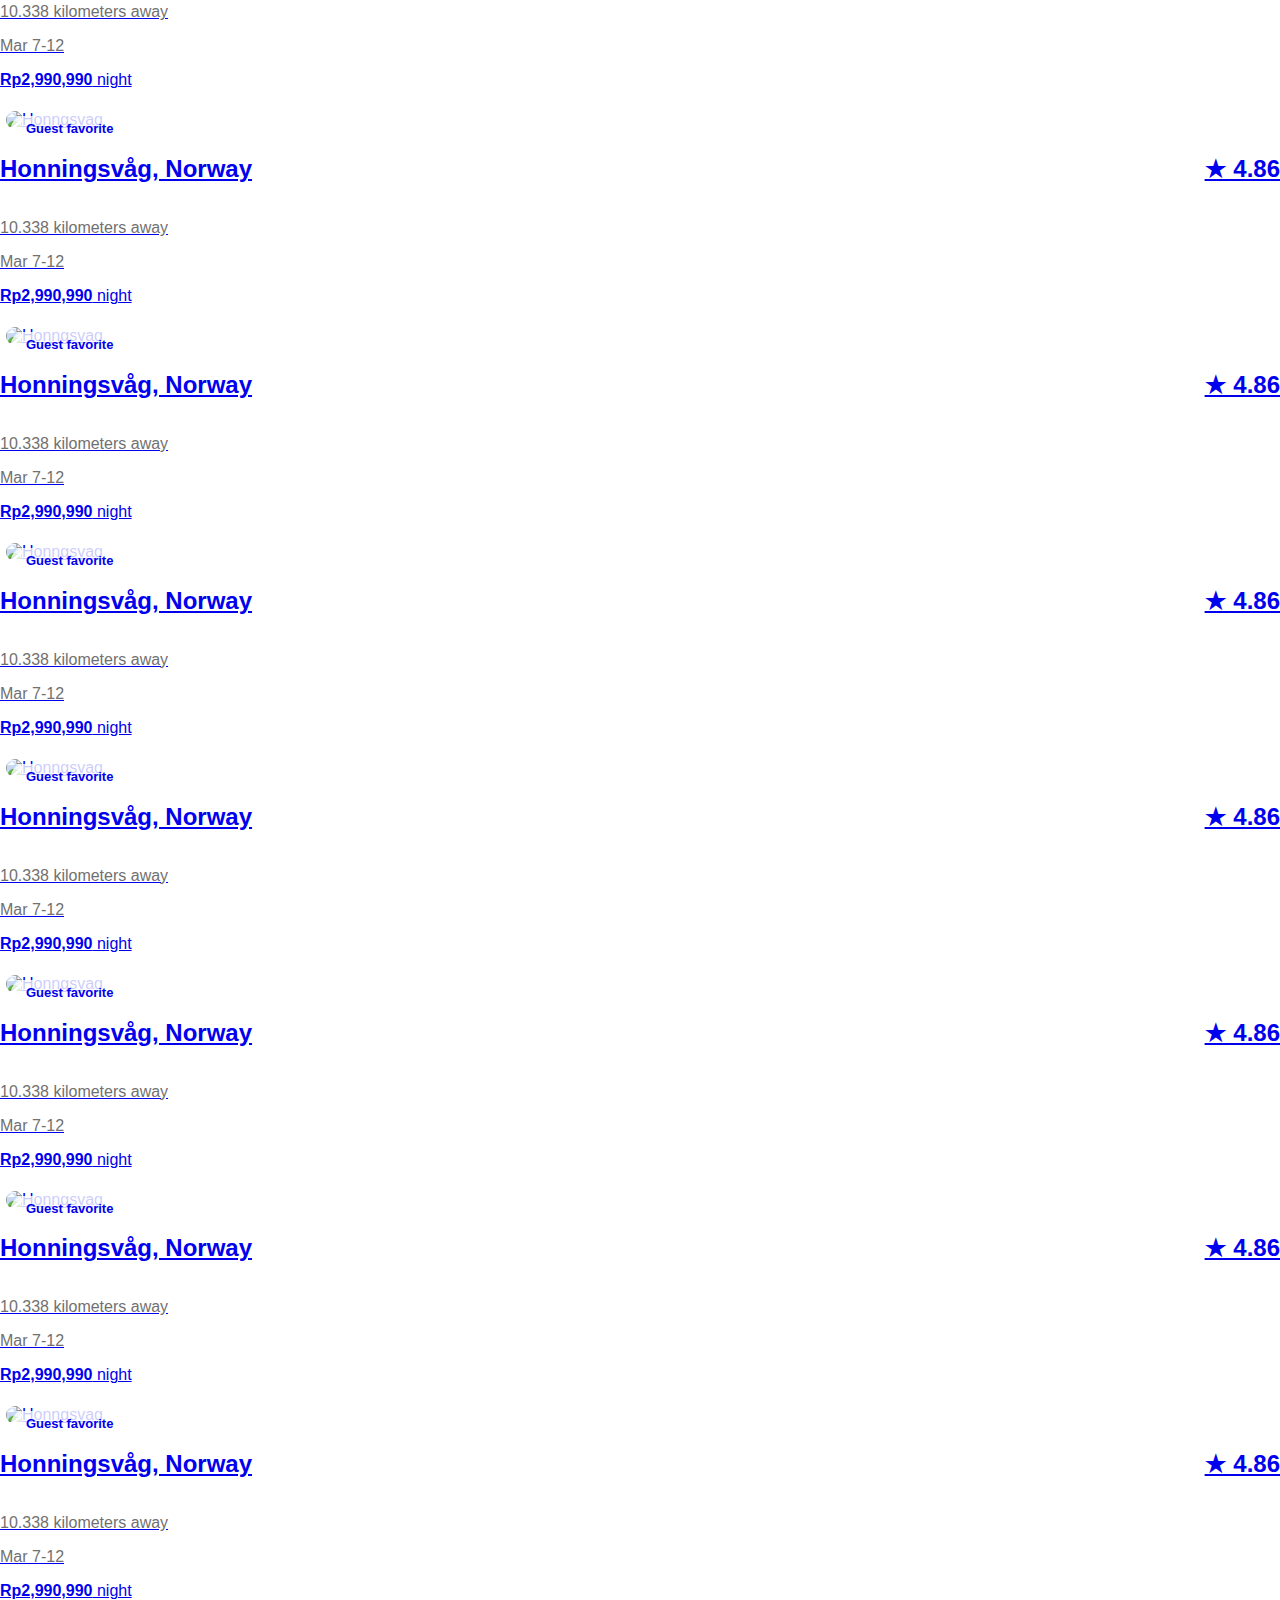
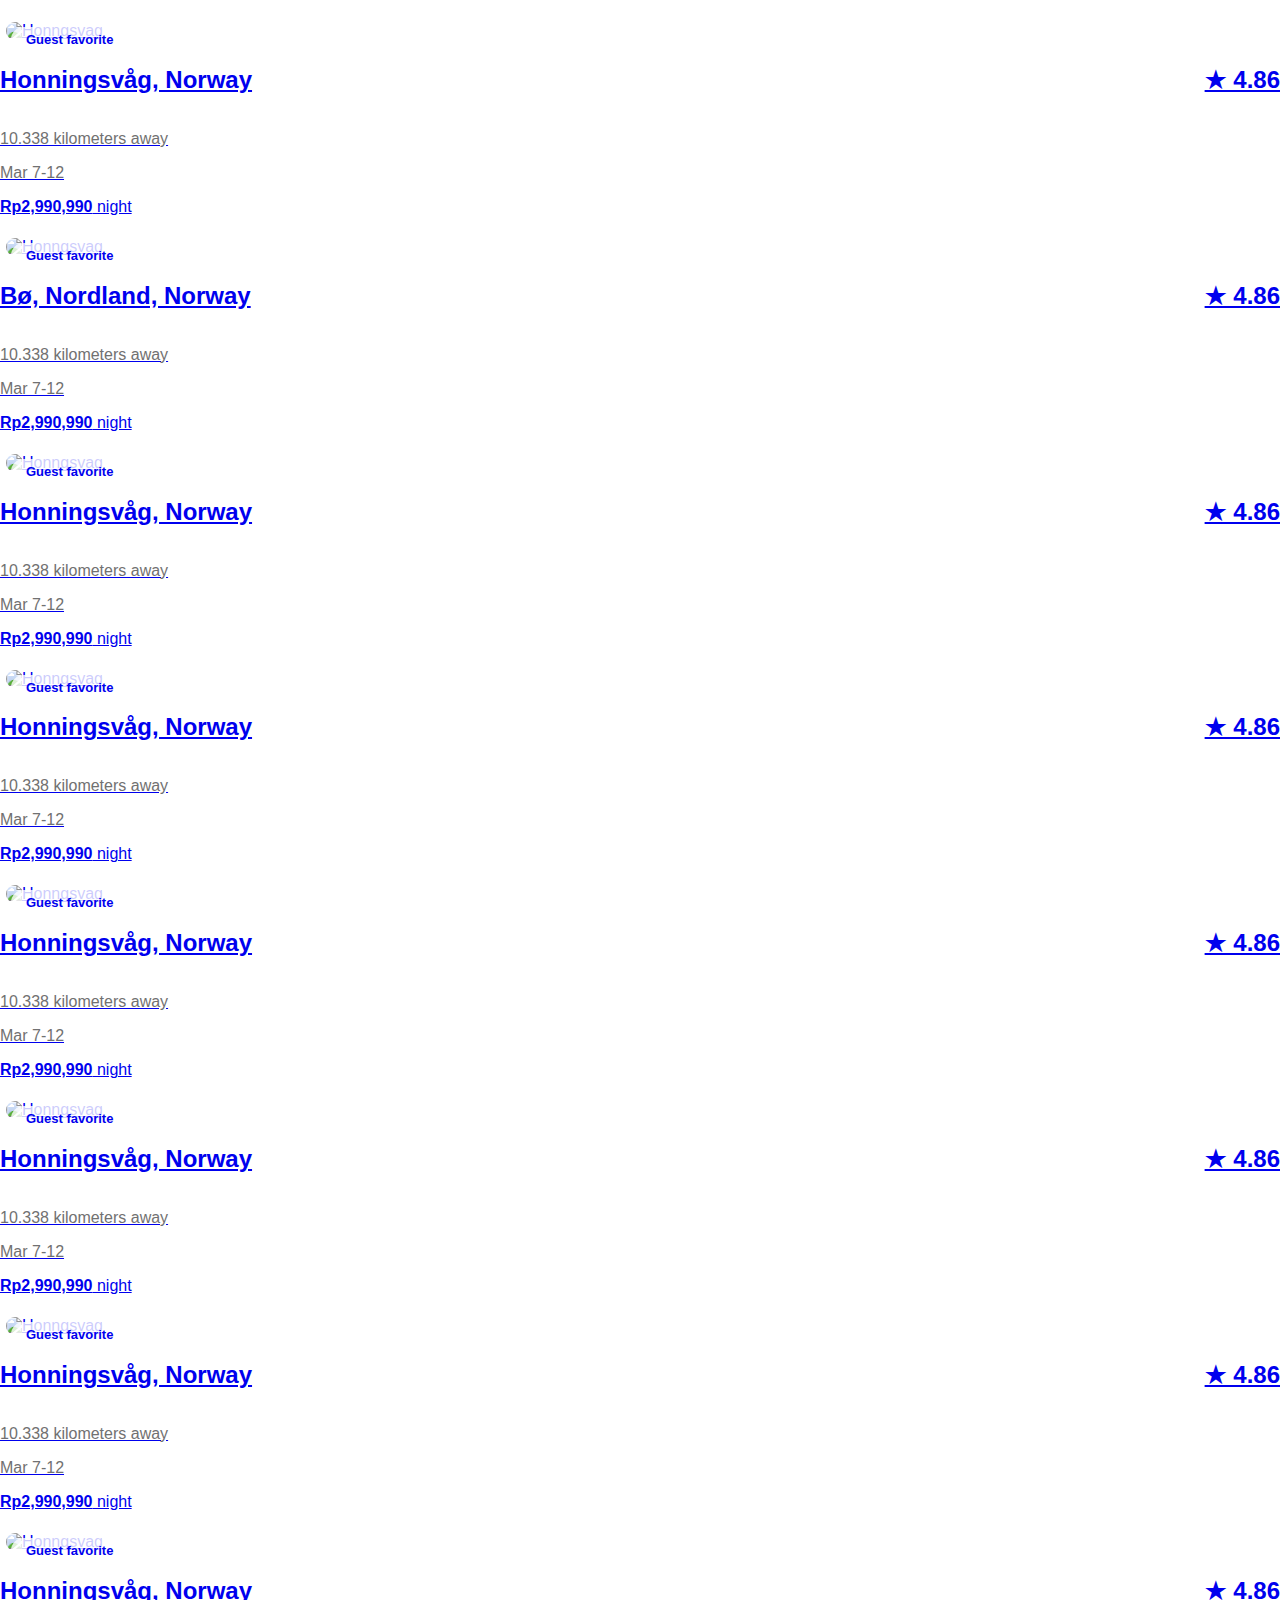
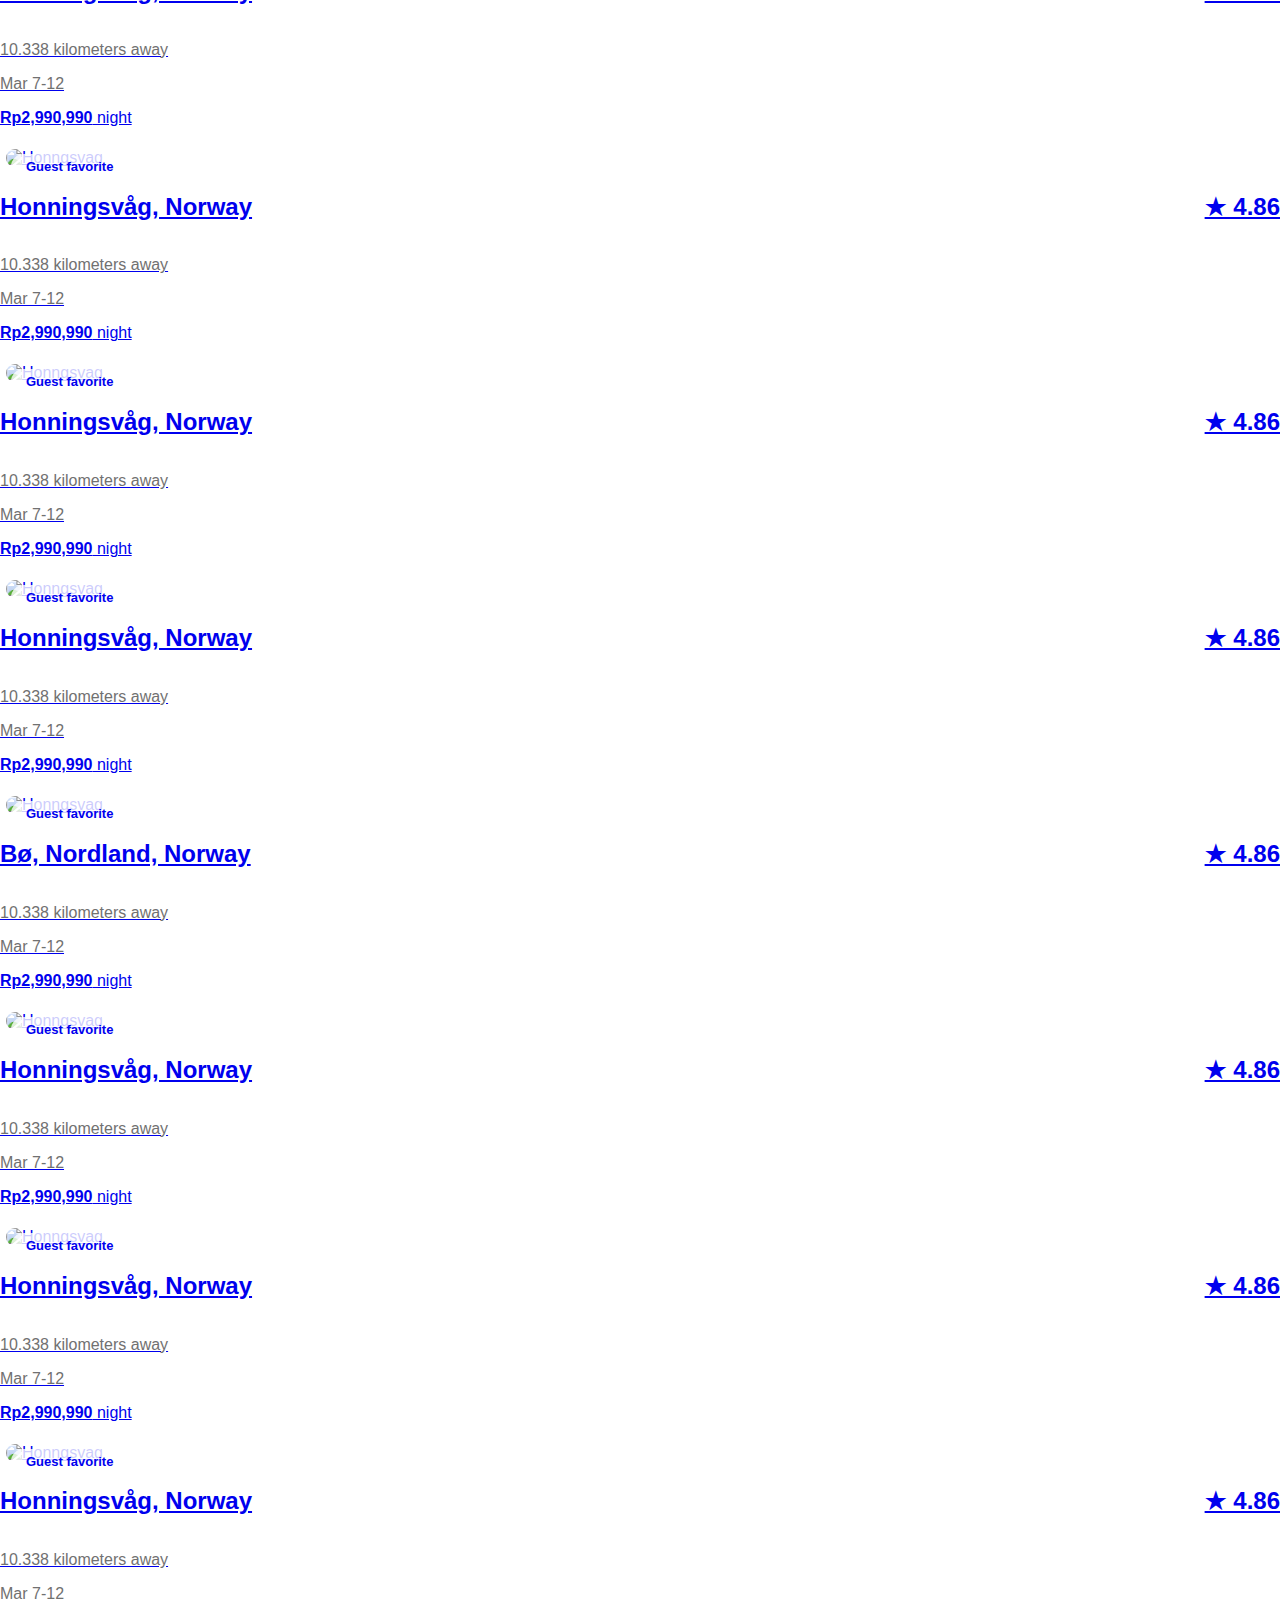
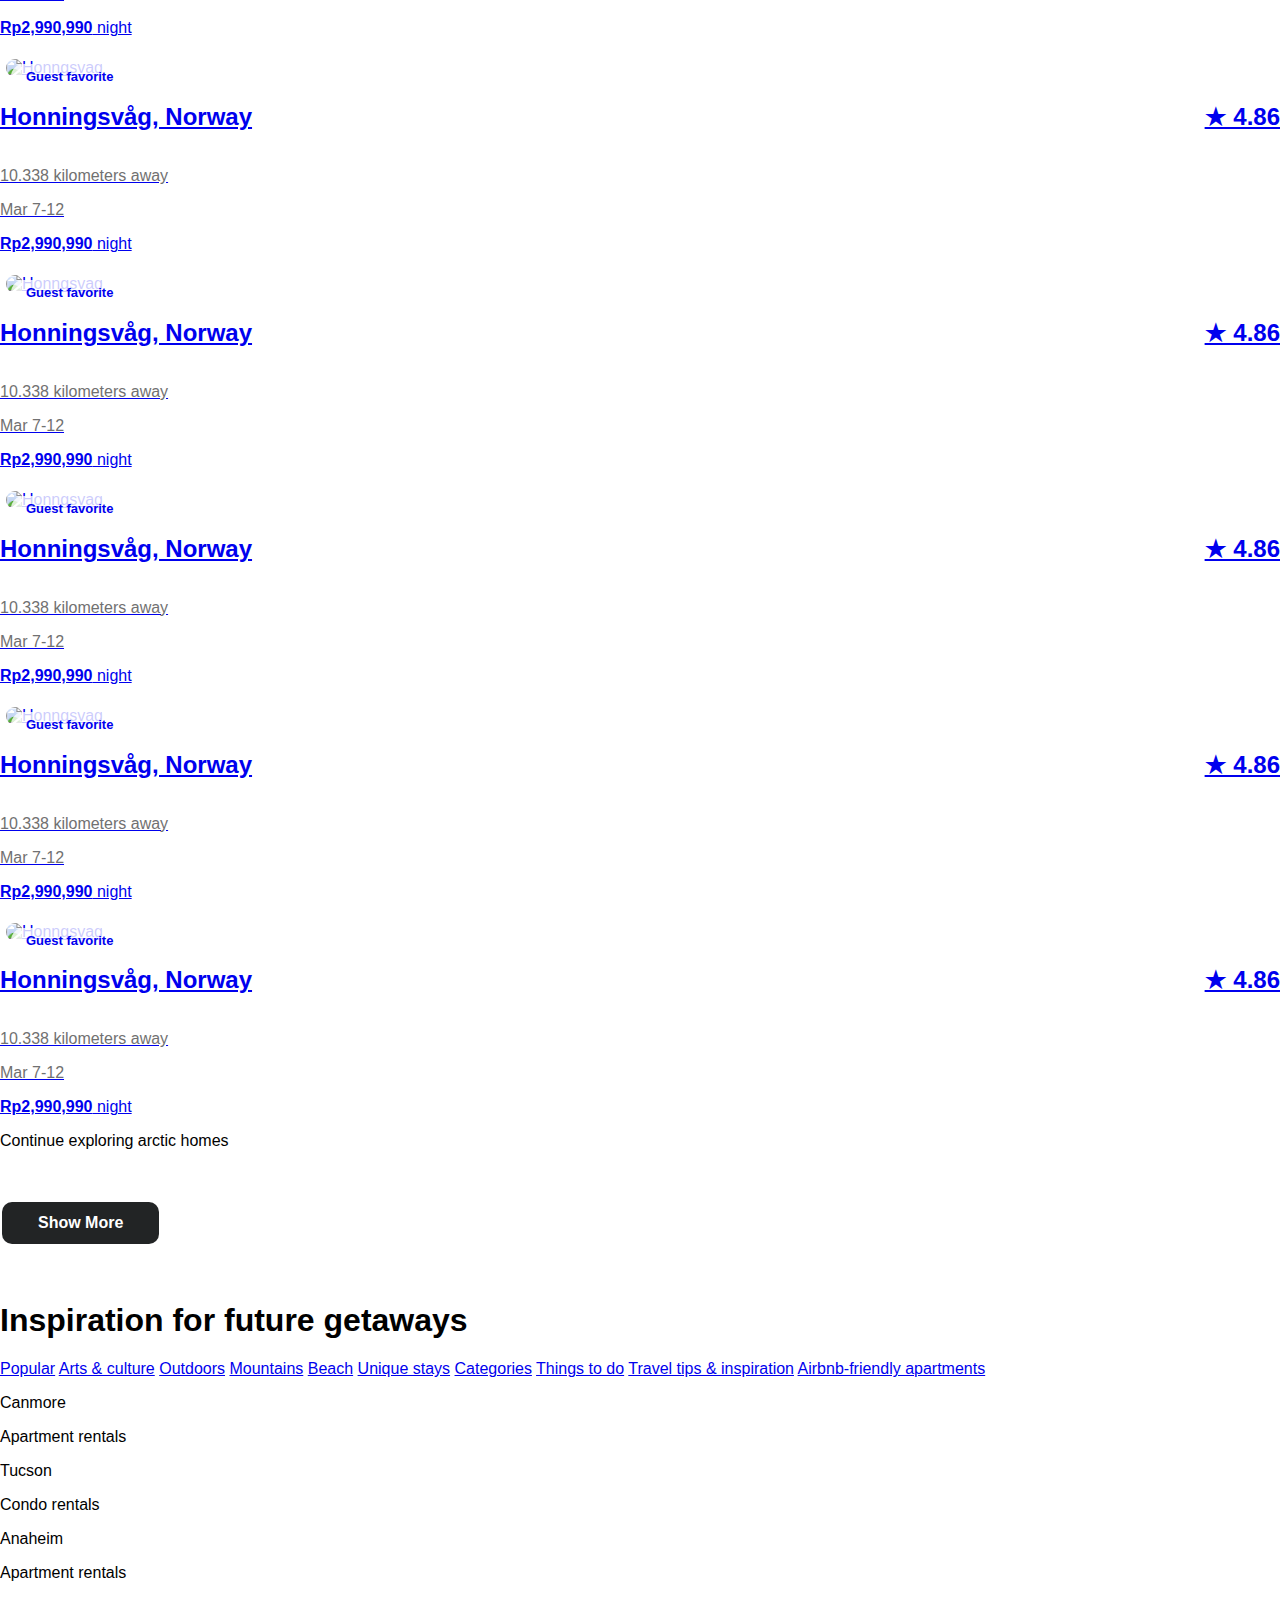
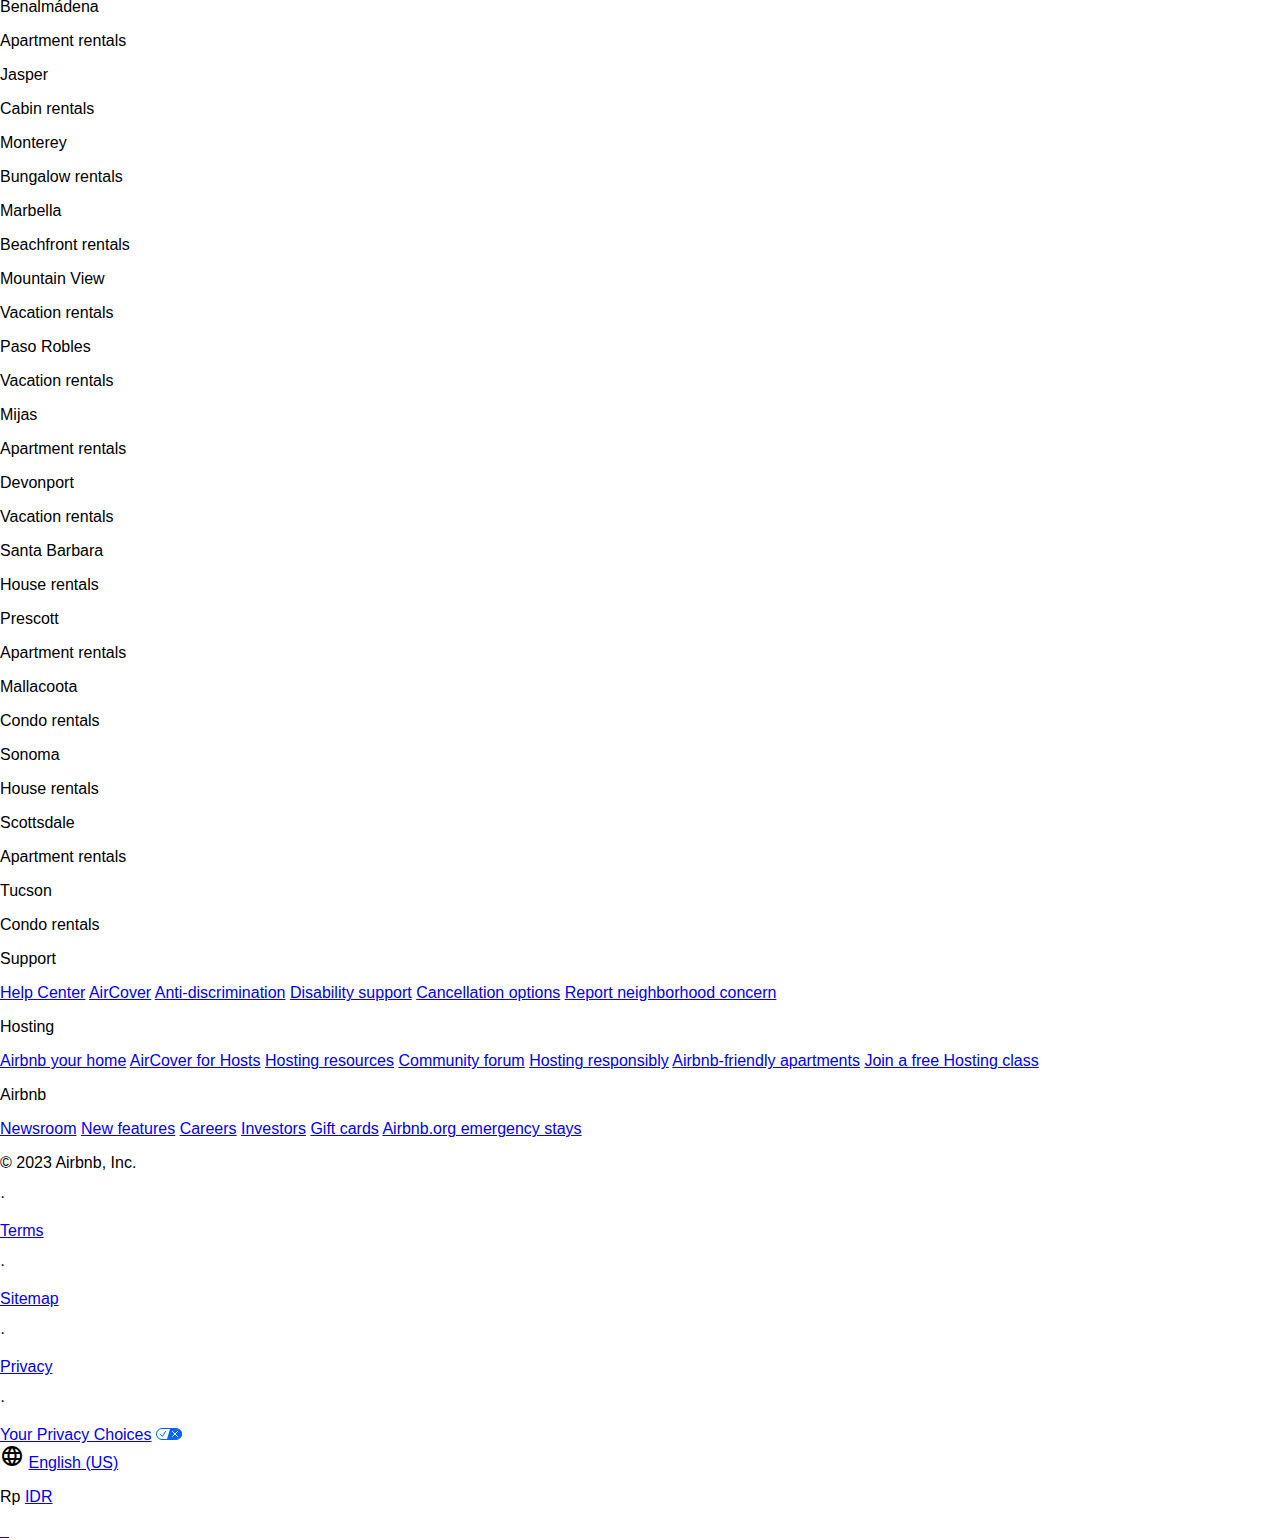
==== commit a8561b4a: "fix responsive margin main, img, and arrow" ====
--- a/Home/index.html
+++ b/Home/index.html
@@ -10,6 +10,8 @@
         crossorigin="anonymous" referrerpolicy="no-referrer" />
     <link rel="stylesheet" href="https://fonts.googleapis.com/css2?family=Material+Symbols+Outlined" />
     <link rel="stylesheet" href="style.css">
+    <link rel="icon" href="https://i.pinimg.com/originals/5e/10/d7/5e10d70b73f61c76194ef63da8f5c22a.png"
+        type="image/x-icon">
     <script src="https://cdn.tailwindcss.com"></script>
     <title>Airbnb | Home</title>
 
@@ -127,7 +129,7 @@
         </div>
     </header>
 
-    <main class="main-container">
+    <main class="main-container sm:mt-[90px] md:mt-[180px] lg:mt-[200px]">
         <section class="flex products">
             <a href="../ProductDetail/index.html">
                 <div class="card-product">
--- a/Home/style.css
+++ b/Home/style.css
@@ -3,9 +3,7 @@
     margin: 0;
     padding: 0;
 }
-.main-container{
-  margin-top: 200px;
-}
+
 .card-product{
     position: relative;
 }
@@ -100,4 +98,22 @@
     top: 100px;
     left: 5px;
     padding: 5px 15px;
+  }
+  @media only screen and (max-width: 640px) {
+    .main-container{
+      margin-top: 90px;
+    }
+  }
+  @media only screen and (max-width: 512px) {
+    .img-products{
+      width:300px;
+      height:300px;
+    }
+      .arrow-product-r{
+        top: 125px;
+      }
+      .arrow-product-l{
+        top: 125px;
+      }
+    }
   }